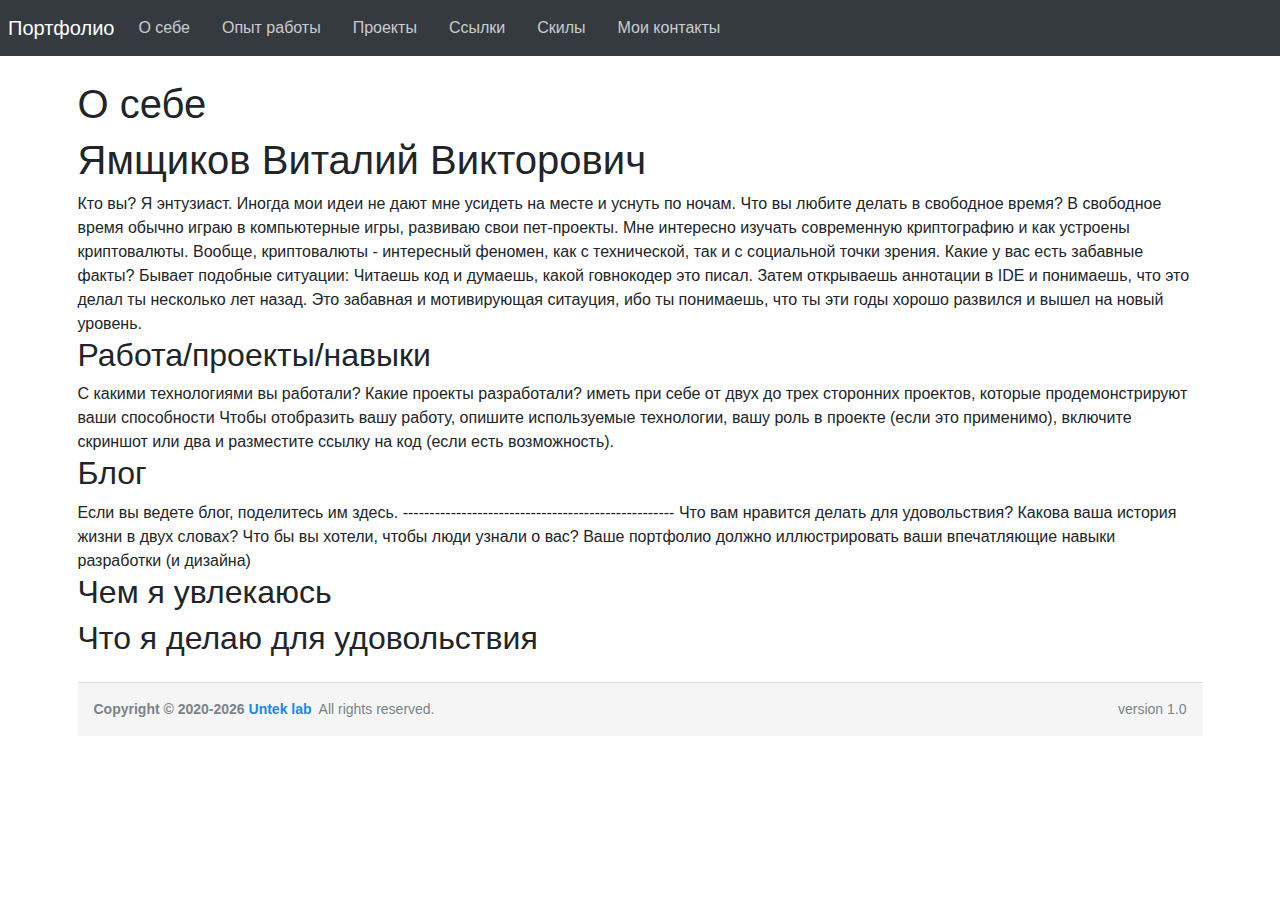
==== index.html @ 897ca547 "upd" ====
<!doctype html><html lang="en"><head><meta charset="utf-8"><meta name="viewport" content="width=device-width,initial-scale=1,shrink-to-fit=no"><meta name="theme-color" content="#000000"><meta name="description" content="The most popular HTML, CSS, and JS library in the world + A JavaScript library for building user interfaces"/><link rel="manifest" href="/manifest.json"><link rel="shortcut icon" href="/favicon.ico"><title>Incloud</title><meta property="og:url" content="http://bootstrap-4-react.com"><meta property="og:title" content="Bootstrap 4 React"><meta property="og:description" content="The most popular HTML, CSS, and JS library in the world + A JavaScript library for building user interfaces"><meta property="og:type" content="website"><link href="/static/css/2.1fabf8e3.chunk.css" rel="stylesheet"><link href="/static/css/main.ceb54ccd.chunk.css" rel="stylesheet"></head><body><noscript>You need to enable JavaScript to run this app.</noscript><div id="root"></div><script>!function(e){function r(r){for(var n,p,l=r[0],a=r[1],f=r[2],c=0,s=[];c<l.length;c++)p=l[c],Object.prototype.hasOwnProperty.call(o,p)&&o[p]&&s.push(o[p][0]),o[p]=0;for(n in a)Object.prototype.hasOwnProperty.call(a,n)&&(e[n]=a[n]);for(i&&i(r);s.length;)s.shift()();return u.push.apply(u,f||[]),t()}function t(){for(var e,r=0;r<u.length;r++){for(var t=u[r],n=!0,l=1;l<t.length;l++){var a=t[l];0!==o[a]&&(n=!1)}n&&(u.splice(r--,1),e=p(p.s=t[0]))}return e}var n={},o={1:0},u=[];function p(r){if(n[r])return n[r].exports;var t=n[r]={i:r,l:!1,exports:{}};return e[r].call(t.exports,t,t.exports,p),t.l=!0,t.exports}p.m=e,p.c=n,p.d=function(e,r,t){p.o(e,r)||Object.defineProperty(e,r,{enumerable:!0,get:t})},p.r=function(e){"undefined"!=typeof Symbol&&Symbol.toStringTag&&Object.defineProperty(e,Symbol.toStringTag,{value:"Module"}),Object.defineProperty(e,"__esModule",{value:!0})},p.t=function(e,r){if(1&r&&(e=p(e)),8&r)return e;if(4&r&&"object"==typeof e&&e&&e.__esModule)return e;var t=Object.create(null);if(p.r(t),Object.defineProperty(t,"default",{enumerable:!0,value:e}),2&r&&"string"!=typeof e)for(var n in e)p.d(t,n,function(r){return e[r]}.bind(null,n));return t},p.n=function(e){var r=e&&e.__esModule?function(){return e.default}:function(){return e};return p.d(r,"a",r),r},p.o=function(e,r){return Object.prototype.hasOwnProperty.call(e,r)},p.p="/";var l=this["webpackJsonpmy-app"]=this["webpackJsonpmy-app"]||[],a=l.push.bind(l);l.push=r,l=l.slice();for(var f=0;f<l.length;f++)r(l[f]);var i=a;t()}([])</script><script src="/static/js/2.d0db921b.chunk.js"></script><script src="/static/js/main.8dc8a6ba.chunk.js"></script></body></html>
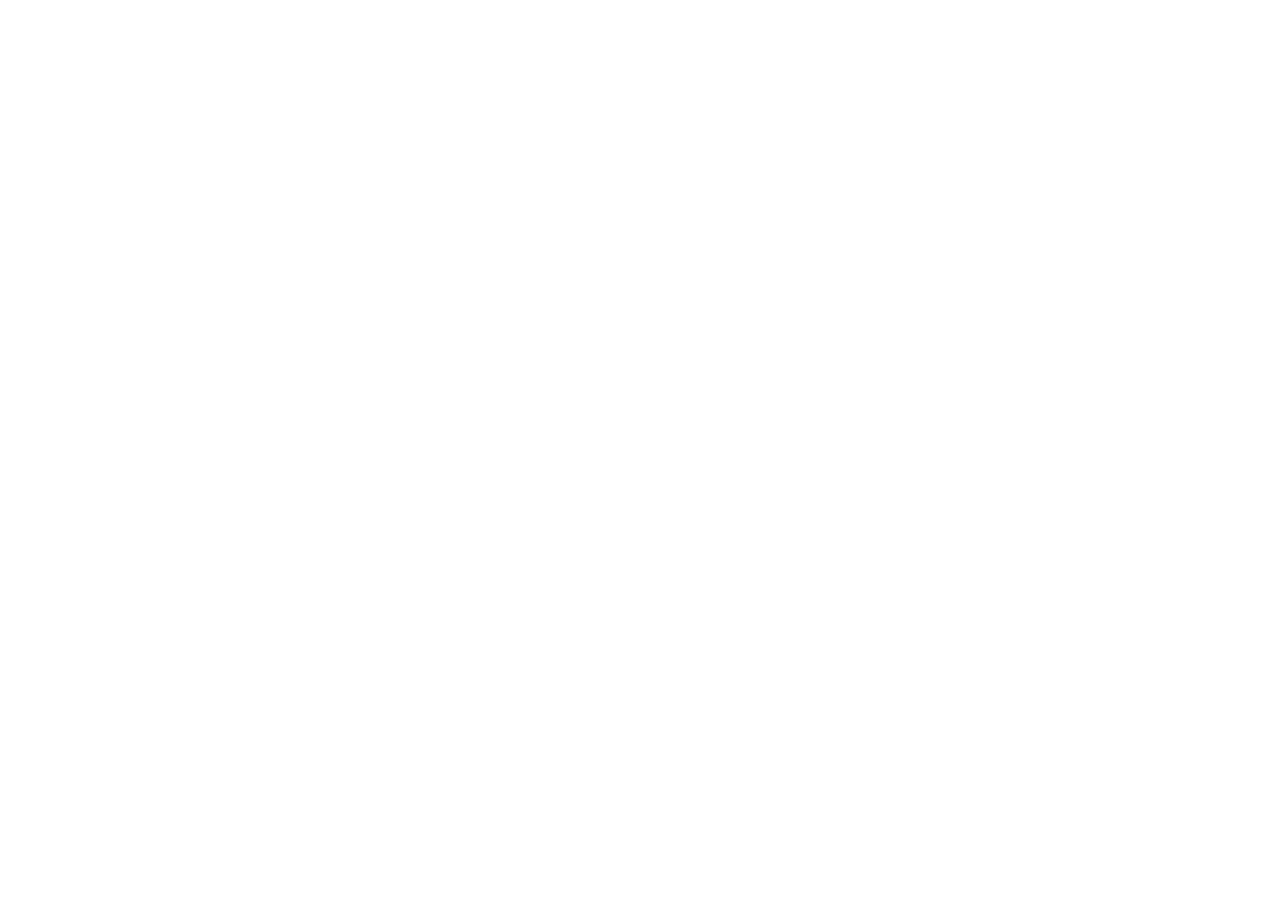
==== commit d61e52ca: "upd" ====
--- a/index.html
+++ b/index.html
@@ -1 +1 @@
-<!doctype html><html lang="en"><head><meta charset="utf-8"><meta name="viewport" content="width=device-width,initial-scale=1,shrink-to-fit=no"><meta name="theme-color" content="#000000"><meta name="description" content="The most popular HTML, CSS, and JS library in the world + A JavaScript library for building user interfaces"/><link rel="manifest" href="/manifest.json"><link rel="shortcut icon" href="/favicon.ico"><title>Incloud</title><meta property="og:url" content="http://bootstrap-4-react.com"><meta property="og:title" content="Bootstrap 4 React"><meta property="og:description" content="The most popular HTML, CSS, and JS library in the world + A JavaScript library for building user interfaces"><meta property="og:type" content="website"><link href="/static/css/2.1fabf8e3.chunk.css" rel="stylesheet"><link href="/static/css/main.ceb54ccd.chunk.css" rel="stylesheet"></head><body><noscript>You need to enable JavaScript to run this app.</noscript><div id="root"></div><script>!function(e){function r(r){for(var n,p,l=r[0],a=r[1],f=r[2],c=0,s=[];c<l.length;c++)p=l[c],Object.prototype.hasOwnProperty.call(o,p)&&o[p]&&s.push(o[p][0]),o[p]=0;for(n in a)Object.prototype.hasOwnProperty.call(a,n)&&(e[n]=a[n]);for(i&&i(r);s.length;)s.shift()();return u.push.apply(u,f||[]),t()}function t(){for(var e,r=0;r<u.length;r++){for(var t=u[r],n=!0,l=1;l<t.length;l++){var a=t[l];0!==o[a]&&(n=!1)}n&&(u.splice(r--,1),e=p(p.s=t[0]))}return e}var n={},o={1:0},u=[];function p(r){if(n[r])return n[r].exports;var t=n[r]={i:r,l:!1,exports:{}};return e[r].call(t.exports,t,t.exports,p),t.l=!0,t.exports}p.m=e,p.c=n,p.d=function(e,r,t){p.o(e,r)||Object.defineProperty(e,r,{enumerable:!0,get:t})},p.r=function(e){"undefined"!=typeof Symbol&&Symbol.toStringTag&&Object.defineProperty(e,Symbol.toStringTag,{value:"Module"}),Object.defineProperty(e,"__esModule",{value:!0})},p.t=function(e,r){if(1&r&&(e=p(e)),8&r)return e;if(4&r&&"object"==typeof e&&e&&e.__esModule)return e;var t=Object.create(null);if(p.r(t),Object.defineProperty(t,"default",{enumerable:!0,value:e}),2&r&&"string"!=typeof e)for(var n in e)p.d(t,n,function(r){return e[r]}.bind(null,n));return t},p.n=function(e){var r=e&&e.__esModule?function(){return e.default}:function(){return e};return p.d(r,"a",r),r},p.o=function(e,r){return Object.prototype.hasOwnProperty.call(e,r)},p.p="/";var l=this["webpackJsonpmy-app"]=this["webpackJsonpmy-app"]||[],a=l.push.bind(l);l.push=r,l=l.slice();for(var f=0;f<l.length;f++)r(l[f]);var i=a;t()}([])</script><script src="/static/js/2.d0db921b.chunk.js"></script><script src="/static/js/main.8dc8a6ba.chunk.js"></script></body></html>+<!doctype html><html lang="en"><head><meta charset="utf-8"><meta name="viewport" content="width=device-width,initial-scale=1,shrink-to-fit=no"><meta name="theme-color" content="#000000"><meta name="description" content="The most popular HTML, CSS, and JS library in the world + A JavaScript library for building user interfaces"/><link rel="manifest" href="/manifest.json"><link rel="shortcut icon" href="/favicon.ico"><title></title><link href="/static/css/2.ded1056d.chunk.css" rel="stylesheet"><link href="/static/css/main.d73cb3be.chunk.css" rel="stylesheet"></head><body><noscript>You need to enable JavaScript to run this app.</noscript><div id="root"></div><script>!function(e){function r(r){for(var n,p,l=r[0],a=r[1],f=r[2],c=0,s=[];c<l.length;c++)p=l[c],Object.prototype.hasOwnProperty.call(o,p)&&o[p]&&s.push(o[p][0]),o[p]=0;for(n in a)Object.prototype.hasOwnProperty.call(a,n)&&(e[n]=a[n]);for(i&&i(r);s.length;)s.shift()();return u.push.apply(u,f||[]),t()}function t(){for(var e,r=0;r<u.length;r++){for(var t=u[r],n=!0,l=1;l<t.length;l++){var a=t[l];0!==o[a]&&(n=!1)}n&&(u.splice(r--,1),e=p(p.s=t[0]))}return e}var n={},o={1:0},u=[];function p(r){if(n[r])return n[r].exports;var t=n[r]={i:r,l:!1,exports:{}};return e[r].call(t.exports,t,t.exports,p),t.l=!0,t.exports}p.m=e,p.c=n,p.d=function(e,r,t){p.o(e,r)||Object.defineProperty(e,r,{enumerable:!0,get:t})},p.r=function(e){"undefined"!=typeof Symbol&&Symbol.toStringTag&&Object.defineProperty(e,Symbol.toStringTag,{value:"Module"}),Object.defineProperty(e,"__esModule",{value:!0})},p.t=function(e,r){if(1&r&&(e=p(e)),8&r)return e;if(4&r&&"object"==typeof e&&e&&e.__esModule)return e;var t=Object.create(null);if(p.r(t),Object.defineProperty(t,"default",{enumerable:!0,value:e}),2&r&&"string"!=typeof e)for(var n in e)p.d(t,n,function(r){return e[r]}.bind(null,n));return t},p.n=function(e){var r=e&&e.__esModule?function(){return e.default}:function(){return e};return p.d(r,"a",r),r},p.o=function(e,r){return Object.prototype.hasOwnProperty.call(e,r)},p.p="/";var l=this["webpackJsonpmy-app"]=this["webpackJsonpmy-app"]||[],a=l.push.bind(l);l.push=r,l=l.slice();for(var f=0;f<l.length;f++)r(l[f]);var i=a;t()}([])</script><script src="/static/js/2.59d40ce2.chunk.js"></script><script src="/static/js/main.5b4304ba.chunk.js"></script></body></html>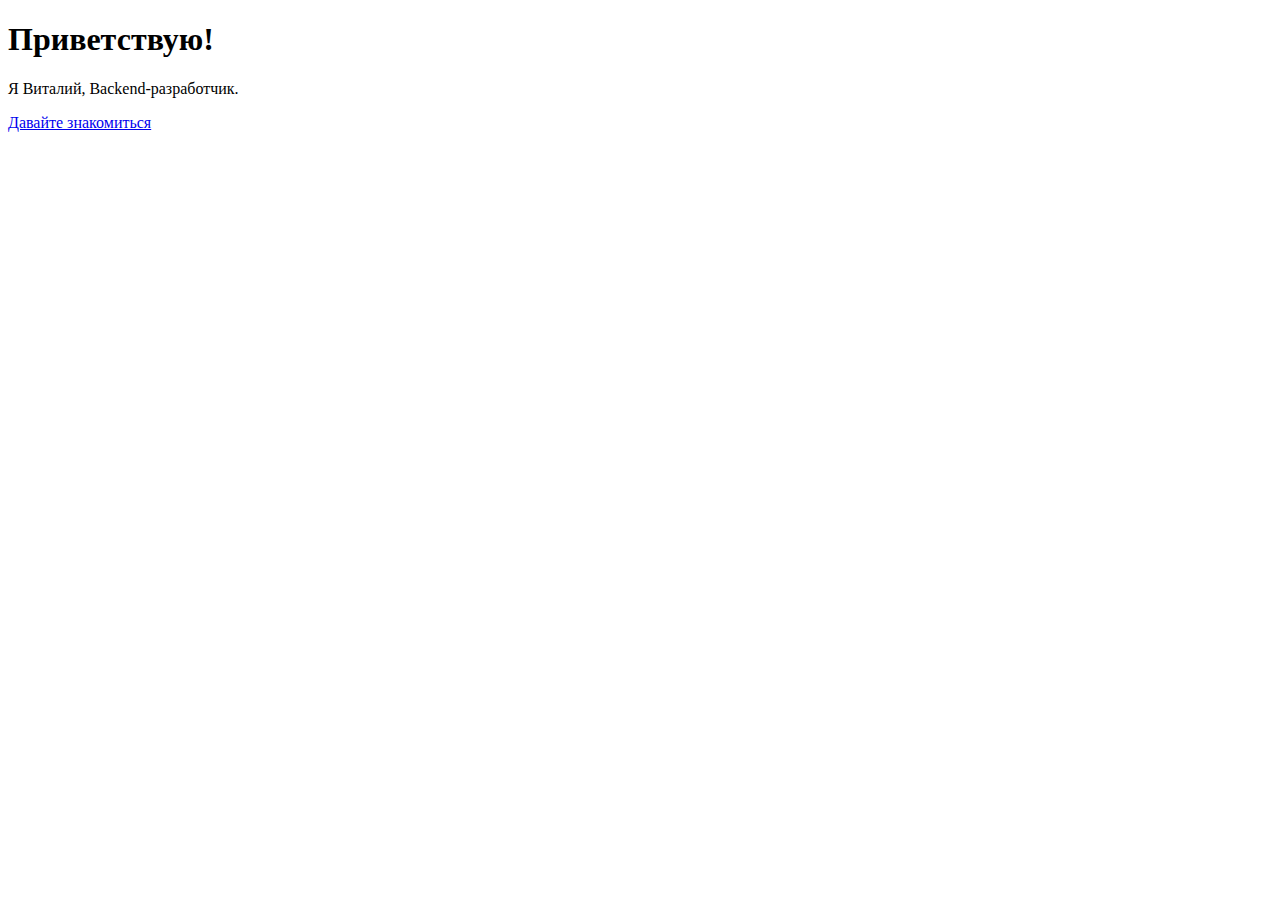
==== commit 0a0874a4: "upd" ====
--- a/index.html
+++ b/index.html
@@ -1 +1 @@
-<!doctype html><html lang="en"><head><meta charset="utf-8"><meta name="viewport" content="width=device-width,initial-scale=1,shrink-to-fit=no"><meta name="theme-color" content="#000000"><meta name="description" content="The most popular HTML, CSS, and JS library in the world + A JavaScript library for building user interfaces"/><link rel="manifest" href="/manifest.json"><link rel="shortcut icon" href="/favicon.ico"><title></title><link href="/static/css/2.ded1056d.chunk.css" rel="stylesheet"><link href="/static/css/main.d73cb3be.chunk.css" rel="stylesheet"></head><body><noscript>You need to enable JavaScript to run this app.</noscript><div id="root"></div><script>!function(e){function r(r){for(var n,p,l=r[0],a=r[1],f=r[2],c=0,s=[];c<l.length;c++)p=l[c],Object.prototype.hasOwnProperty.call(o,p)&&o[p]&&s.push(o[p][0]),o[p]=0;for(n in a)Object.prototype.hasOwnProperty.call(a,n)&&(e[n]=a[n]);for(i&&i(r);s.length;)s.shift()();return u.push.apply(u,f||[]),t()}function t(){for(var e,r=0;r<u.length;r++){for(var t=u[r],n=!0,l=1;l<t.length;l++){var a=t[l];0!==o[a]&&(n=!1)}n&&(u.splice(r--,1),e=p(p.s=t[0]))}return e}var n={},o={1:0},u=[];function p(r){if(n[r])return n[r].exports;var t=n[r]={i:r,l:!1,exports:{}};return e[r].call(t.exports,t,t.exports,p),t.l=!0,t.exports}p.m=e,p.c=n,p.d=function(e,r,t){p.o(e,r)||Object.defineProperty(e,r,{enumerable:!0,get:t})},p.r=function(e){"undefined"!=typeof Symbol&&Symbol.toStringTag&&Object.defineProperty(e,Symbol.toStringTag,{value:"Module"}),Object.defineProperty(e,"__esModule",{value:!0})},p.t=function(e,r){if(1&r&&(e=p(e)),8&r)return e;if(4&r&&"object"==typeof e&&e&&e.__esModule)return e;var t=Object.create(null);if(p.r(t),Object.defineProperty(t,"default",{enumerable:!0,value:e}),2&r&&"string"!=typeof e)for(var n in e)p.d(t,n,function(r){return e[r]}.bind(null,n));return t},p.n=function(e){var r=e&&e.__esModule?function(){return e.default}:function(){return e};return p.d(r,"a",r),r},p.o=function(e,r){return Object.prototype.hasOwnProperty.call(e,r)},p.p="/";var l=this["webpackJsonpmy-app"]=this["webpackJsonpmy-app"]||[],a=l.push.bind(l);l.push=r,l=l.slice();for(var f=0;f<l.length;f++)r(l[f]);var i=a;t()}([])</script><script src="/static/js/2.59d40ce2.chunk.js"></script><script src="/static/js/main.5b4304ba.chunk.js"></script></body></html>+<!doctype html><html lang="en"><head><meta charset="utf-8"><meta name="viewport" content="width=device-width,initial-scale=1,shrink-to-fit=no"><meta name="theme-color" content="#000000"><meta name="description" content="The most popular HTML, CSS, and JS library in the world + A JavaScript library for building user interfaces"/><link rel="manifest" href="/manifest.json"><link rel="shortcut icon" href="/favicon.ico"><title></title><link href="/static/css/2.ded1056d.chunk.css" rel="stylesheet"><link href="/static/css/main.d73cb3be.chunk.css" rel="stylesheet"></head><body><noscript>You need to enable JavaScript to run this app.</noscript><div id="root"></div><script>!function(e){function r(r){for(var n,p,l=r[0],a=r[1],f=r[2],c=0,s=[];c<l.length;c++)p=l[c],Object.prototype.hasOwnProperty.call(o,p)&&o[p]&&s.push(o[p][0]),o[p]=0;for(n in a)Object.prototype.hasOwnProperty.call(a,n)&&(e[n]=a[n]);for(i&&i(r);s.length;)s.shift()();return u.push.apply(u,f||[]),t()}function t(){for(var e,r=0;r<u.length;r++){for(var t=u[r],n=!0,l=1;l<t.length;l++){var a=t[l];0!==o[a]&&(n=!1)}n&&(u.splice(r--,1),e=p(p.s=t[0]))}return e}var n={},o={1:0},u=[];function p(r){if(n[r])return n[r].exports;var t=n[r]={i:r,l:!1,exports:{}};return e[r].call(t.exports,t,t.exports,p),t.l=!0,t.exports}p.m=e,p.c=n,p.d=function(e,r,t){p.o(e,r)||Object.defineProperty(e,r,{enumerable:!0,get:t})},p.r=function(e){"undefined"!=typeof Symbol&&Symbol.toStringTag&&Object.defineProperty(e,Symbol.toStringTag,{value:"Module"}),Object.defineProperty(e,"__esModule",{value:!0})},p.t=function(e,r){if(1&r&&(e=p(e)),8&r)return e;if(4&r&&"object"==typeof e&&e&&e.__esModule)return e;var t=Object.create(null);if(p.r(t),Object.defineProperty(t,"default",{enumerable:!0,value:e}),2&r&&"string"!=typeof e)for(var n in e)p.d(t,n,function(r){return e[r]}.bind(null,n));return t},p.n=function(e){var r=e&&e.__esModule?function(){return e.default}:function(){return e};return p.d(r,"a",r),r},p.o=function(e,r){return Object.prototype.hasOwnProperty.call(e,r)},p.p="/";var l=this["webpackJsonpmy-app"]=this["webpackJsonpmy-app"]||[],a=l.push.bind(l);l.push=r,l=l.slice();for(var f=0;f<l.length;f++)r(l[f]);var i=a;t()}([])</script><script src="/static/js/2.03e21b9e.chunk.js"></script><script src="/static/js/main.d2a19b26.chunk.js"></script></body></html>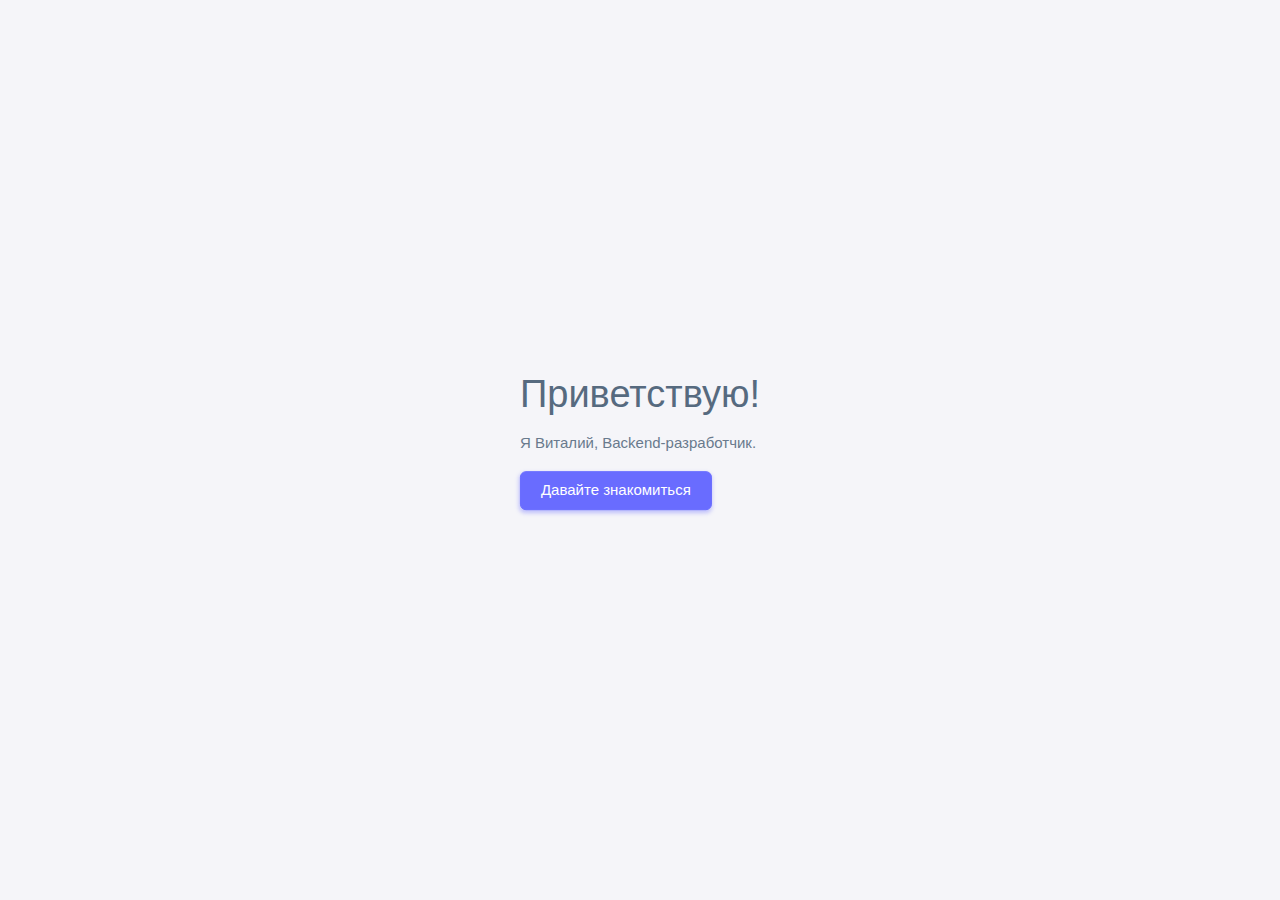
==== commit 68b42dbf: "upd" ====
--- a/index.html
+++ b/index.html
@@ -1 +1 @@
-<!doctype html><html lang="en"><head><meta charset="utf-8"><meta name="viewport" content="width=device-width,initial-scale=1,shrink-to-fit=no"><meta name="theme-color" content="#000000"><meta name="description" content="The most popular HTML, CSS, and JS library in the world + A JavaScript library for building user interfaces"/><link rel="manifest" href="/manifest.json"><link rel="shortcut icon" href="/favicon.ico"><title></title><link href="/static/css/2.ded1056d.chunk.css" rel="stylesheet"><link href="/static/css/main.d73cb3be.chunk.css" rel="stylesheet"></head><body><noscript>You need to enable JavaScript to run this app.</noscript><div id="root"></div><script>!function(e){function r(r){for(var n,p,l=r[0],a=r[1],f=r[2],c=0,s=[];c<l.length;c++)p=l[c],Object.prototype.hasOwnProperty.call(o,p)&&o[p]&&s.push(o[p][0]),o[p]=0;for(n in a)Object.prototype.hasOwnProperty.call(a,n)&&(e[n]=a[n]);for(i&&i(r);s.length;)s.shift()();return u.push.apply(u,f||[]),t()}function t(){for(var e,r=0;r<u.length;r++){for(var t=u[r],n=!0,l=1;l<t.length;l++){var a=t[l];0!==o[a]&&(n=!1)}n&&(u.splice(r--,1),e=p(p.s=t[0]))}return e}var n={},o={1:0},u=[];function p(r){if(n[r])return n[r].exports;var t=n[r]={i:r,l:!1,exports:{}};return e[r].call(t.exports,t,t.exports,p),t.l=!0,t.exports}p.m=e,p.c=n,p.d=function(e,r,t){p.o(e,r)||Object.defineProperty(e,r,{enumerable:!0,get:t})},p.r=function(e){"undefined"!=typeof Symbol&&Symbol.toStringTag&&Object.defineProperty(e,Symbol.toStringTag,{value:"Module"}),Object.defineProperty(e,"__esModule",{value:!0})},p.t=function(e,r){if(1&r&&(e=p(e)),8&r)return e;if(4&r&&"object"==typeof e&&e&&e.__esModule)return e;var t=Object.create(null);if(p.r(t),Object.defineProperty(t,"default",{enumerable:!0,value:e}),2&r&&"string"!=typeof e)for(var n in e)p.d(t,n,function(r){return e[r]}.bind(null,n));return t},p.n=function(e){var r=e&&e.__esModule?function(){return e.default}:function(){return e};return p.d(r,"a",r),r},p.o=function(e,r){return Object.prototype.hasOwnProperty.call(e,r)},p.p="/";var l=this["webpackJsonpmy-app"]=this["webpackJsonpmy-app"]||[],a=l.push.bind(l);l.push=r,l=l.slice();for(var f=0;f<l.length;f++)r(l[f]);var i=a;t()}([])</script><script src="/static/js/2.03e21b9e.chunk.js"></script><script src="/static/js/main.d2a19b26.chunk.js"></script></body></html>+<!doctype html><html lang="en"><head><meta charset="utf-8"><meta name="viewport" content="width=device-width,initial-scale=1,shrink-to-fit=no"><meta name="theme-color" content="#000000"><meta name="description" content="The most popular HTML, CSS, and JS library in the world + A JavaScript library for building user interfaces"/><link rel="manifest" href="/manifest.json"><link rel="shortcut icon" href="/favicon.ico"><title></title><link href="/static/css/2.d88a96d4.chunk.css" rel="stylesheet"><link href="/static/css/main.39685077.chunk.css" rel="stylesheet"></head><body><noscript>You need to enable JavaScript to run this app.</noscript><div id="root"></div><script>!function(e){function r(r){for(var n,p,l=r[0],a=r[1],f=r[2],c=0,s=[];c<l.length;c++)p=l[c],Object.prototype.hasOwnProperty.call(o,p)&&o[p]&&s.push(o[p][0]),o[p]=0;for(n in a)Object.prototype.hasOwnProperty.call(a,n)&&(e[n]=a[n]);for(i&&i(r);s.length;)s.shift()();return u.push.apply(u,f||[]),t()}function t(){for(var e,r=0;r<u.length;r++){for(var t=u[r],n=!0,l=1;l<t.length;l++){var a=t[l];0!==o[a]&&(n=!1)}n&&(u.splice(r--,1),e=p(p.s=t[0]))}return e}var n={},o={1:0},u=[];function p(r){if(n[r])return n[r].exports;var t=n[r]={i:r,l:!1,exports:{}};return e[r].call(t.exports,t,t.exports,p),t.l=!0,t.exports}p.m=e,p.c=n,p.d=function(e,r,t){p.o(e,r)||Object.defineProperty(e,r,{enumerable:!0,get:t})},p.r=function(e){"undefined"!=typeof Symbol&&Symbol.toStringTag&&Object.defineProperty(e,Symbol.toStringTag,{value:"Module"}),Object.defineProperty(e,"__esModule",{value:!0})},p.t=function(e,r){if(1&r&&(e=p(e)),8&r)return e;if(4&r&&"object"==typeof e&&e&&e.__esModule)return e;var t=Object.create(null);if(p.r(t),Object.defineProperty(t,"default",{enumerable:!0,value:e}),2&r&&"string"!=typeof e)for(var n in e)p.d(t,n,function(r){return e[r]}.bind(null,n));return t},p.n=function(e){var r=e&&e.__esModule?function(){return e.default}:function(){return e};return p.d(r,"a",r),r},p.o=function(e,r){return Object.prototype.hasOwnProperty.call(e,r)},p.p="/";var l=this["webpackJsonpmy-app"]=this["webpackJsonpmy-app"]||[],a=l.push.bind(l);l.push=r,l=l.slice();for(var f=0;f<l.length;f++)r(l[f]);var i=a;t()}([])</script><script src="/static/js/2.1fefd066.chunk.js"></script><script src="/static/js/main.f69a1597.chunk.js"></script></body></html>--- a/static/css/2.d88a96d4.chunk.css
+++ b/static/css/2.d88a96d4.chunk.css
@@ -0,0 +1,7 @@
+.image-gallery-icon{color:#fff;transition:all .3s ease-out;-webkit-appearance:none;appearance:none;background-color:initial;border:0;cursor:pointer;outline:none;position:absolute;z-index:4;-webkit-filter:drop-shadow(0 2px 2px #1a1a1a);filter:drop-shadow(0 2px 2px #1a1a1a)}@media(hover:hover)and (pointer:fine){.image-gallery-icon:hover{color:#337ab7}.image-gallery-icon:hover .image-gallery-svg{-webkit-transform:scale(1.1);transform:scale(1.1)}}.image-gallery-icon:focus{outline:2px solid #337ab7}.image-gallery-using-mouse .image-gallery-icon:focus{outline:none}.image-gallery-fullscreen-button,.image-gallery-play-button{bottom:0;padding:20px}.image-gallery-fullscreen-button .image-gallery-svg,.image-gallery-play-button .image-gallery-svg{height:28px;width:28px}@media(max-width:768px){.image-gallery-fullscreen-button,.image-gallery-play-button{padding:15px}.image-gallery-fullscreen-button .image-gallery-svg,.image-gallery-play-button .image-gallery-svg{height:24px;width:24px}}@media(max-width:480px){.image-gallery-fullscreen-button,.image-gallery-play-button{padding:10px}.image-gallery-fullscreen-button .image-gallery-svg,.image-gallery-play-button .image-gallery-svg{height:16px;width:16px}}.image-gallery-fullscreen-button{right:0}.image-gallery-play-button{left:0}.image-gallery-left-nav,.image-gallery-right-nav{padding:50px 10px;top:50%;-webkit-transform:translateY(-50%);transform:translateY(-50%)}.image-gallery-left-nav .image-gallery-svg,.image-gallery-right-nav .image-gallery-svg{height:120px;width:60px}@media(max-width:768px){.image-gallery-left-nav .image-gallery-svg,.image-gallery-right-nav .image-gallery-svg{height:72px;width:36px}}@media(max-width:480px){.image-gallery-left-nav .image-gallery-svg,.image-gallery-right-nav .image-gallery-svg{height:48px;width:24px}}.image-gallery-left-nav[disabled],.image-gallery-right-nav[disabled]{cursor:disabled;opacity:.6;pointer-events:none}.image-gallery-left-nav{left:0}.image-gallery-right-nav{right:0}.image-gallery{-webkit-user-select:none;-o-user-select:none;user-select:none;-webkit-tap-highlight-color:rgba(0,0,0,0);position:relative}.image-gallery.fullscreen-modal{background:#000;bottom:0;height:100%;left:0;position:fixed;right:0;top:0;width:100%;z-index:5}.image-gallery.fullscreen-modal .image-gallery-content{top:50%;-webkit-transform:translateY(-50%);transform:translateY(-50%)}.image-gallery-content{position:relative;line-height:0;top:0}.image-gallery-content.fullscreen{background:#000}.image-gallery-content .image-gallery-slide .image-gallery-image{max-height:calc(100vh - 80px)}.image-gallery-content.left .image-gallery-slide .image-gallery-image,.image-gallery-content.right .image-gallery-slide .image-gallery-image{max-height:100vh}.image-gallery-slide-wrapper{position:relative}.image-gallery-slide-wrapper.left,.image-gallery-slide-wrapper.right{display:inline-block;width:calc(100% - 110px)}@media(max-width:768px){.image-gallery-slide-wrapper.left,.image-gallery-slide-wrapper.right{width:calc(100% - 87px)}}.image-gallery-slide-wrapper.image-gallery-rtl{direction:rtl}.image-gallery-slides{line-height:0;overflow:hidden;position:relative;white-space:nowrap;text-align:center}.image-gallery-slide{left:0;position:absolute;top:0;width:100%}.image-gallery-slide.center{position:relative}.image-gallery-slide .image-gallery-image{width:100%;object-fit:contain}.image-gallery-slide .image-gallery-description{background:rgba(0,0,0,.4);bottom:70px;color:#fff;left:0;line-height:1;padding:10px 20px;position:absolute;white-space:normal}@media(max-width:768px){.image-gallery-slide .image-gallery-description{bottom:45px;font-size:.8em;padding:8px 15px}}.image-gallery-bullets{bottom:20px;left:0;margin:0 auto;position:absolute;right:0;width:80%;z-index:4}.image-gallery-bullets .image-gallery-bullets-container{margin:0;padding:0;text-align:center}.image-gallery-bullets .image-gallery-bullet{-webkit-appearance:none;appearance:none;background-color:initial;border:1px solid #fff;border-radius:50%;box-shadow:0 2px 2px #1a1a1a;cursor:pointer;display:inline-block;margin:0 5px;outline:none;padding:5px;transition:all .2s ease-out}@media(max-width:768px){.image-gallery-bullets .image-gallery-bullet{margin:0 3px;padding:3px}}@media(max-width:480px){.image-gallery-bullets .image-gallery-bullet{padding:2.7px}}.image-gallery-bullets .image-gallery-bullet:focus{-webkit-transform:scale(1.2);transform:scale(1.2);background:#337ab7;border:1px solid #337ab7}.image-gallery-bullets .image-gallery-bullet.active{-webkit-transform:scale(1.2);transform:scale(1.2);border:1px solid #fff;background:#fff}@media(hover:hover)and (pointer:fine){.image-gallery-bullets .image-gallery-bullet:hover{background:#337ab7;border:1px solid #337ab7}.image-gallery-bullets .image-gallery-bullet.active:hover{background:#337ab7}}.image-gallery-thumbnails-wrapper{position:relative}.image-gallery-thumbnails-wrapper.thumbnails-swipe-horizontal{touch-action:pan-y}.image-gallery-thumbnails-wrapper.thumbnails-swipe-vertical{touch-action:pan-x}.image-gallery-thumbnails-wrapper.thumbnails-wrapper-rtl{direction:rtl}.image-gallery-thumbnails-wrapper.left,.image-gallery-thumbnails-wrapper.right{display:inline-block;vertical-align:top;width:100px}@media(max-width:768px){.image-gallery-thumbnails-wrapper.left,.image-gallery-thumbnails-wrapper.right{width:81px}}.image-gallery-thumbnails-wrapper.left .image-gallery-thumbnails,.image-gallery-thumbnails-wrapper.right .image-gallery-thumbnails{height:100%;width:100%;left:0;padding:0;position:absolute;top:0}.image-gallery-thumbnails-wrapper.left .image-gallery-thumbnails .image-gallery-thumbnail,.image-gallery-thumbnails-wrapper.right .image-gallery-thumbnails .image-gallery-thumbnail{display:block;margin-right:0;padding:0}.image-gallery-thumbnails-wrapper.left .image-gallery-thumbnails .image-gallery-thumbnail+.image-gallery-thumbnail,.image-gallery-thumbnails-wrapper.right .image-gallery-thumbnails .image-gallery-thumbnail+.image-gallery-thumbnail{margin-left:0;margin-top:2px}.image-gallery-thumbnails-wrapper.left,.image-gallery-thumbnails-wrapper.right{margin:0 5px}@media(max-width:768px){.image-gallery-thumbnails-wrapper.left,.image-gallery-thumbnails-wrapper.right{margin:0 3px}}.image-gallery-thumbnails{overflow:hidden;padding:5px 0}@media(max-width:768px){.image-gallery-thumbnails{padding:3px 0}}.image-gallery-thumbnails .image-gallery-thumbnails-container{cursor:pointer;text-align:center;white-space:nowrap}.image-gallery-thumbnail{display:inline-block;border:4px solid transparent;transition:border .3s ease-out;width:100px;background:transparent;padding:0}@media(max-width:768px){.image-gallery-thumbnail{border:3px solid transparent;width:81px}}.image-gallery-thumbnail+.image-gallery-thumbnail{margin-left:2px}.image-gallery-thumbnail .image-gallery-thumbnail-inner{display:block;position:relative}.image-gallery-thumbnail .image-gallery-thumbnail-image{vertical-align:middle;width:100%;line-height:0}.image-gallery-thumbnail.active,.image-gallery-thumbnail:focus{outline:none;border:4px solid #337ab7}@media(max-width:768px){.image-gallery-thumbnail.active,.image-gallery-thumbnail:focus{border:3px solid #337ab7}}@media(hover:hover)and (pointer:fine){.image-gallery-thumbnail:hover{outline:none;border:4px solid #337ab7}}@media(hover:hover)and (pointer:fine)and (max-width:768px){.image-gallery-thumbnail:hover{border:3px solid #337ab7}}.image-gallery-thumbnail-label{box-sizing:border-box;color:#fff;font-size:1em;left:0;line-height:1em;padding:5%;position:absolute;top:50%;text-shadow:0 2px 2px #1a1a1a;-webkit-transform:translateY(-50%);transform:translateY(-50%);white-space:normal;width:100%}@media(max-width:768px){.image-gallery-thumbnail-label{font-size:.8em;line-height:.8em}}.image-gallery-index{background:rgba(0,0,0,.4);color:#fff;line-height:1;padding:10px 20px;position:absolute;right:0;top:0;z-index:4}@media(max-width:768px){.image-gallery-index{font-size:.8em;padding:5px 10px}}
+
+/*!
+ * Font Awesome Free 5.15.4 by @fontawesome - https://fontawesome.com
+ * License - https://fontawesome.com/license/free (Icons: CC BY 4.0, Fonts: SIL OFL 1.1, Code: MIT License)
+ */.fa,.fab,.fad,.fal,.far,.fas{-moz-osx-font-smoothing:grayscale;-webkit-font-smoothing:antialiased;display:inline-block;font-style:normal;-webkit-font-feature-settings:normal;font-feature-settings:normal;font-variant:normal;text-rendering:auto;line-height:1}.fa-lg{font-size:1.33333em;line-height:.75em;vertical-align:-.0667em}.fa-xs{font-size:.75em}.fa-sm{font-size:.875em}.fa-1x{font-size:1em}.fa-2x{font-size:2em}.fa-3x{font-size:3em}.fa-4x{font-size:4em}.fa-5x{font-size:5em}.fa-6x{font-size:6em}.fa-7x{font-size:7em}.fa-8x{font-size:8em}.fa-9x{font-size:9em}.fa-10x{font-size:10em}.fa-fw{text-align:center;width:1.25em}.fa-ul{list-style-type:none;margin-left:2.5em;padding-left:0}.fa-ul>li{position:relative}.fa-li{left:-2em;position:absolute;text-align:center;width:2em;line-height:inherit}.fa-border{border:.08em solid #eee;border-radius:.1em;padding:.2em .25em .15em}.fa-pull-left{float:left}.fa-pull-right{float:right}.fa.fa-pull-left,.fab.fa-pull-left,.fal.fa-pull-left,.far.fa-pull-left,.fas.fa-pull-left{margin-right:.3em}.fa.fa-pull-right,.fab.fa-pull-right,.fal.fa-pull-right,.far.fa-pull-right,.fas.fa-pull-right{margin-left:.3em}.fa-spin{-webkit-animation:fa-spin 2s linear infinite;animation:fa-spin 2s linear infinite}.fa-pulse{-webkit-animation:fa-spin 1s steps(8) infinite;animation:fa-spin 1s steps(8) infinite}@-webkit-keyframes fa-spin{0%{-webkit-transform:rotate(0deg);transform:rotate(0deg)}to{-webkit-transform:rotate(1turn);transform:rotate(1turn)}}@keyframes fa-spin{0%{-webkit-transform:rotate(0deg);transform:rotate(0deg)}to{-webkit-transform:rotate(1turn);transform:rotate(1turn)}}.fa-rotate-90{-ms-filter:"progid:DXImageTransform.Microsoft.BasicImage(rotation=1)";-webkit-transform:rotate(90deg);transform:rotate(90deg)}.fa-rotate-180{-ms-filter:"progid:DXImageTransform.Microsoft.BasicImage(rotation=2)";-webkit-transform:rotate(180deg);transform:rotate(180deg)}.fa-rotate-270{-ms-filter:"progid:DXImageTransform.Microsoft.BasicImage(rotation=3)";-webkit-transform:rotate(270deg);transform:rotate(270deg)}.fa-flip-horizontal{-ms-filter:"progid:DXImageTransform.Microsoft.BasicImage(rotation=0, mirror=1)";-webkit-transform:scaleX(-1);transform:scaleX(-1)}.fa-flip-vertical{-webkit-transform:scaleY(-1);transform:scaleY(-1)}.fa-flip-both,.fa-flip-horizontal.fa-flip-vertical,.fa-flip-vertical{-ms-filter:"progid:DXImageTransform.Microsoft.BasicImage(rotation=2, mirror=1)"}.fa-flip-both,.fa-flip-horizontal.fa-flip-vertical{-webkit-transform:scale(-1);transform:scale(-1)}:root .fa-flip-both,:root .fa-flip-horizontal,:root .fa-flip-vertical,:root .fa-rotate-90,:root .fa-rotate-180,:root .fa-rotate-270{-webkit-filter:none;filter:none}.fa-stack{display:inline-block;height:2em;line-height:2em;position:relative;vertical-align:middle;width:2.5em}.fa-stack-1x,.fa-stack-2x{left:0;position:absolute;text-align:center;width:100%}.fa-stack-1x{line-height:inherit}.fa-stack-2x{font-size:2em}.fa-inverse{color:#fff}.fa-500px:before{content:"\f26e"}.fa-accessible-icon:before{content:"\f368"}.fa-accusoft:before{content:"\f369"}.fa-acquisitions-incorporated:before{content:"\f6af"}.fa-ad:before{content:"\f641"}.fa-address-book:before{content:"\f2b9"}.fa-address-card:before{content:"\f2bb"}.fa-adjust:before{content:"\f042"}.fa-adn:before{content:"\f170"}.fa-adversal:before{content:"\f36a"}.fa-affiliatetheme:before{content:"\f36b"}.fa-air-freshener:before{content:"\f5d0"}.fa-airbnb:before{content:"\f834"}.fa-algolia:before{content:"\f36c"}.fa-align-center:before{content:"\f037"}.fa-align-justify:before{content:"\f039"}.fa-align-left:before{content:"\f036"}.fa-align-right:before{content:"\f038"}.fa-alipay:before{content:"\f642"}.fa-allergies:before{content:"\f461"}.fa-amazon:before{content:"\f270"}.fa-amazon-pay:before{content:"\f42c"}.fa-ambulance:before{content:"\f0f9"}.fa-american-sign-language-interpreting:before{content:"\f2a3"}.fa-amilia:before{content:"\f36d"}.fa-anchor:before{content:"\f13d"}.fa-android:before{content:"\f17b"}.fa-angellist:before{content:"\f209"}.fa-angle-double-down:before{content:"\f103"}.fa-angle-double-left:before{content:"\f100"}.fa-angle-double-right:before{content:"\f101"}.fa-angle-double-up:before{content:"\f102"}.fa-angle-down:before{content:"\f107"}.fa-angle-left:before{content:"\f104"}.fa-angle-right:before{content:"\f105"}.fa-angle-up:before{content:"\f106"}.fa-angry:before{content:"\f556"}.fa-angrycreative:before{content:"\f36e"}.fa-angular:before{content:"\f420"}.fa-ankh:before{content:"\f644"}.fa-app-store:before{content:"\f36f"}.fa-app-store-ios:before{content:"\f370"}.fa-apper:before{content:"\f371"}.fa-apple:before{content:"\f179"}.fa-apple-alt:before{content:"\f5d1"}.fa-apple-pay:before{content:"\f415"}.fa-archive:before{content:"\f187"}.fa-archway:before{content:"\f557"}.fa-arrow-alt-circle-down:before{content:"\f358"}.fa-arrow-alt-circle-left:before{content:"\f359"}.fa-arrow-alt-circle-right:before{content:"\f35a"}.fa-arrow-alt-circle-up:before{content:"\f35b"}.fa-arrow-circle-down:before{content:"\f0ab"}.fa-arrow-circle-left:before{content:"\f0a8"}.fa-arrow-circle-right:before{content:"\f0a9"}.fa-arrow-circle-up:before{content:"\f0aa"}.fa-arrow-down:before{content:"\f063"}.fa-arrow-left:before{content:"\f060"}.fa-arrow-right:before{content:"\f061"}.fa-arrow-up:before{content:"\f062"}.fa-arrows-alt:before{content:"\f0b2"}.fa-arrows-alt-h:before{content:"\f337"}.fa-arrows-alt-v:before{content:"\f338"}.fa-artstation:before{content:"\f77a"}.fa-assistive-listening-systems:before{content:"\f2a2"}.fa-asterisk:before{content:"\f069"}.fa-asymmetrik:before{content:"\f372"}.fa-at:before{content:"\f1fa"}.fa-atlas:before{content:"\f558"}.fa-atlassian:before{content:"\f77b"}.fa-atom:before{content:"\f5d2"}.fa-audible:before{content:"\f373"}.fa-audio-description:before{content:"\f29e"}.fa-autoprefixer:before{content:"\f41c"}.fa-avianex:before{content:"\f374"}.fa-aviato:before{content:"\f421"}.fa-award:before{content:"\f559"}.fa-aws:before{content:"\f375"}.fa-baby:before{content:"\f77c"}.fa-baby-carriage:before{content:"\f77d"}.fa-backspace:before{content:"\f55a"}.fa-backward:before{content:"\f04a"}.fa-bacon:before{content:"\f7e5"}.fa-bacteria:before{content:"\e059"}.fa-bacterium:before{content:"\e05a"}.fa-bahai:before{content:"\f666"}.fa-balance-scale:before{content:"\f24e"}.fa-balance-scale-left:before{content:"\f515"}.fa-balance-scale-right:before{content:"\f516"}.fa-ban:before{content:"\f05e"}.fa-band-aid:before{content:"\f462"}.fa-bandcamp:before{content:"\f2d5"}.fa-barcode:before{content:"\f02a"}.fa-bars:before{content:"\f0c9"}.fa-baseball-ball:before{content:"\f433"}.fa-basketball-ball:before{content:"\f434"}.fa-bath:before{content:"\f2cd"}.fa-battery-empty:before{content:"\f244"}.fa-battery-full:before{content:"\f240"}.fa-battery-half:before{content:"\f242"}.fa-battery-quarter:before{content:"\f243"}.fa-battery-three-quarters:before{content:"\f241"}.fa-battle-net:before{content:"\f835"}.fa-bed:before{content:"\f236"}.fa-beer:before{content:"\f0fc"}.fa-behance:before{content:"\f1b4"}.fa-behance-square:before{content:"\f1b5"}.fa-bell:before{content:"\f0f3"}.fa-bell-slash:before{content:"\f1f6"}.fa-bezier-curve:before{content:"\f55b"}.fa-bible:before{content:"\f647"}.fa-bicycle:before{content:"\f206"}.fa-biking:before{content:"\f84a"}.fa-bimobject:before{content:"\f378"}.fa-binoculars:before{content:"\f1e5"}.fa-biohazard:before{content:"\f780"}.fa-birthday-cake:before{content:"\f1fd"}.fa-bitbucket:before{content:"\f171"}.fa-bitcoin:before{content:"\f379"}.fa-bity:before{content:"\f37a"}.fa-black-tie:before{content:"\f27e"}.fa-blackberry:before{content:"\f37b"}.fa-blender:before{content:"\f517"}.fa-blender-phone:before{content:"\f6b6"}.fa-blind:before{content:"\f29d"}.fa-blog:before{content:"\f781"}.fa-blogger:before{content:"\f37c"}.fa-blogger-b:before{content:"\f37d"}.fa-bluetooth:before{content:"\f293"}.fa-bluetooth-b:before{content:"\f294"}.fa-bold:before{content:"\f032"}.fa-bolt:before{content:"\f0e7"}.fa-bomb:before{content:"\f1e2"}.fa-bone:before{content:"\f5d7"}.fa-bong:before{content:"\f55c"}.fa-book:before{content:"\f02d"}.fa-book-dead:before{content:"\f6b7"}.fa-book-medical:before{content:"\f7e6"}.fa-book-open:before{content:"\f518"}.fa-book-reader:before{content:"\f5da"}.fa-bookmark:before{content:"\f02e"}.fa-bootstrap:before{content:"\f836"}.fa-border-all:before{content:"\f84c"}.fa-border-none:before{content:"\f850"}.fa-border-style:before{content:"\f853"}.fa-bowling-ball:before{content:"\f436"}.fa-box:before{content:"\f466"}.fa-box-open:before{content:"\f49e"}.fa-box-tissue:before{content:"\e05b"}.fa-boxes:before{content:"\f468"}.fa-braille:before{content:"\f2a1"}.fa-brain:before{content:"\f5dc"}.fa-bread-slice:before{content:"\f7ec"}.fa-briefcase:before{content:"\f0b1"}.fa-briefcase-medical:before{content:"\f469"}.fa-broadcast-tower:before{content:"\f519"}.fa-broom:before{content:"\f51a"}.fa-brush:before{content:"\f55d"}.fa-btc:before{content:"\f15a"}.fa-buffer:before{content:"\f837"}.fa-bug:before{content:"\f188"}.fa-building:before{content:"\f1ad"}.fa-bullhorn:before{content:"\f0a1"}.fa-bullseye:before{content:"\f140"}.fa-burn:before{content:"\f46a"}.fa-buromobelexperte:before{content:"\f37f"}.fa-bus:before{content:"\f207"}.fa-bus-alt:before{content:"\f55e"}.fa-business-time:before{content:"\f64a"}.fa-buy-n-large:before{content:"\f8a6"}.fa-buysellads:before{content:"\f20d"}.fa-calculator:before{content:"\f1ec"}.fa-calendar:before{content:"\f133"}.fa-calendar-alt:before{content:"\f073"}.fa-calendar-check:before{content:"\f274"}.fa-calendar-day:before{content:"\f783"}.fa-calendar-minus:before{content:"\f272"}.fa-calendar-plus:before{content:"\f271"}.fa-calendar-times:before{content:"\f273"}.fa-calendar-week:before{content:"\f784"}.fa-camera:before{content:"\f030"}.fa-camera-retro:before{content:"\f083"}.fa-campground:before{content:"\f6bb"}.fa-canadian-maple-leaf:before{content:"\f785"}.fa-candy-cane:before{content:"\f786"}.fa-cannabis:before{content:"\f55f"}.fa-capsules:before{content:"\f46b"}.fa-car:before{content:"\f1b9"}.fa-car-alt:before{content:"\f5de"}.fa-car-battery:before{content:"\f5df"}.fa-car-crash:before{content:"\f5e1"}.fa-car-side:before{content:"\f5e4"}.fa-caravan:before{content:"\f8ff"}.fa-caret-down:before{content:"\f0d7"}.fa-caret-left:before{content:"\f0d9"}.fa-caret-right:before{content:"\f0da"}.fa-caret-square-down:before{content:"\f150"}.fa-caret-square-left:before{content:"\f191"}.fa-caret-square-right:before{content:"\f152"}.fa-caret-square-up:before{content:"\f151"}.fa-caret-up:before{content:"\f0d8"}.fa-carrot:before{content:"\f787"}.fa-cart-arrow-down:before{content:"\f218"}.fa-cart-plus:before{content:"\f217"}.fa-cash-register:before{content:"\f788"}.fa-cat:before{content:"\f6be"}.fa-cc-amazon-pay:before{content:"\f42d"}.fa-cc-amex:before{content:"\f1f3"}.fa-cc-apple-pay:before{content:"\f416"}.fa-cc-diners-club:before{content:"\f24c"}.fa-cc-discover:before{content:"\f1f2"}.fa-cc-jcb:before{content:"\f24b"}.fa-cc-mastercard:before{content:"\f1f1"}.fa-cc-paypal:before{content:"\f1f4"}.fa-cc-stripe:before{content:"\f1f5"}.fa-cc-visa:before{content:"\f1f0"}.fa-centercode:before{content:"\f380"}.fa-centos:before{content:"\f789"}.fa-certificate:before{content:"\f0a3"}.fa-chair:before{content:"\f6c0"}.fa-chalkboard:before{content:"\f51b"}.fa-chalkboard-teacher:before{content:"\f51c"}.fa-charging-station:before{content:"\f5e7"}.fa-chart-area:before{content:"\f1fe"}.fa-chart-bar:before{content:"\f080"}.fa-chart-line:before{content:"\f201"}.fa-chart-pie:before{content:"\f200"}.fa-check:before{content:"\f00c"}.fa-check-circle:before{content:"\f058"}.fa-check-double:before{content:"\f560"}.fa-check-square:before{content:"\f14a"}.fa-cheese:before{content:"\f7ef"}.fa-chess:before{content:"\f439"}.fa-chess-bishop:before{content:"\f43a"}.fa-chess-board:before{content:"\f43c"}.fa-chess-king:before{content:"\f43f"}.fa-chess-knight:before{content:"\f441"}.fa-chess-pawn:before{content:"\f443"}.fa-chess-queen:before{content:"\f445"}.fa-chess-rook:before{content:"\f447"}.fa-chevron-circle-down:before{content:"\f13a"}.fa-chevron-circle-left:before{content:"\f137"}.fa-chevron-circle-right:before{content:"\f138"}.fa-chevron-circle-up:before{content:"\f139"}.fa-chevron-down:before{content:"\f078"}.fa-chevron-left:before{content:"\f053"}.fa-chevron-right:before{content:"\f054"}.fa-chevron-up:before{content:"\f077"}.fa-child:before{content:"\f1ae"}.fa-chrome:before{content:"\f268"}.fa-chromecast:before{content:"\f838"}.fa-church:before{content:"\f51d"}.fa-circle:before{content:"\f111"}.fa-circle-notch:before{content:"\f1ce"}.fa-city:before{content:"\f64f"}.fa-clinic-medical:before{content:"\f7f2"}.fa-clipboard:before{content:"\f328"}.fa-clipboard-check:before{content:"\f46c"}.fa-clipboard-list:before{content:"\f46d"}.fa-clock:before{content:"\f017"}.fa-clone:before{content:"\f24d"}.fa-closed-captioning:before{content:"\f20a"}.fa-cloud:before{content:"\f0c2"}.fa-cloud-download-alt:before{content:"\f381"}.fa-cloud-meatball:before{content:"\f73b"}.fa-cloud-moon:before{content:"\f6c3"}.fa-cloud-moon-rain:before{content:"\f73c"}.fa-cloud-rain:before{content:"\f73d"}.fa-cloud-showers-heavy:before{content:"\f740"}.fa-cloud-sun:before{content:"\f6c4"}.fa-cloud-sun-rain:before{content:"\f743"}.fa-cloud-upload-alt:before{content:"\f382"}.fa-cloudflare:before{content:"\e07d"}.fa-cloudscale:before{content:"\f383"}.fa-cloudsmith:before{content:"\f384"}.fa-cloudversify:before{content:"\f385"}.fa-cocktail:before{content:"\f561"}.fa-code:before{content:"\f121"}.fa-code-branch:before{content:"\f126"}.fa-codepen:before{content:"\f1cb"}.fa-codiepie:before{content:"\f284"}.fa-coffee:before{content:"\f0f4"}.fa-cog:before{content:"\f013"}.fa-cogs:before{content:"\f085"}.fa-coins:before{content:"\f51e"}.fa-columns:before{content:"\f0db"}.fa-comment:before{content:"\f075"}.fa-comment-alt:before{content:"\f27a"}.fa-comment-dollar:before{content:"\f651"}.fa-comment-dots:before{content:"\f4ad"}.fa-comment-medical:before{content:"\f7f5"}.fa-comment-slash:before{content:"\f4b3"}.fa-comments:before{content:"\f086"}.fa-comments-dollar:before{content:"\f653"}.fa-compact-disc:before{content:"\f51f"}.fa-compass:before{content:"\f14e"}.fa-compress:before{content:"\f066"}.fa-compress-alt:before{content:"\f422"}.fa-compress-arrows-alt:before{content:"\f78c"}.fa-concierge-bell:before{content:"\f562"}.fa-confluence:before{content:"\f78d"}.fa-connectdevelop:before{content:"\f20e"}.fa-contao:before{content:"\f26d"}.fa-cookie:before{content:"\f563"}.fa-cookie-bite:before{content:"\f564"}.fa-copy:before{content:"\f0c5"}.fa-copyright:before{content:"\f1f9"}.fa-cotton-bureau:before{content:"\f89e"}.fa-couch:before{content:"\f4b8"}.fa-cpanel:before{content:"\f388"}.fa-creative-commons:before{content:"\f25e"}.fa-creative-commons-by:before{content:"\f4e7"}.fa-creative-commons-nc:before{content:"\f4e8"}.fa-creative-commons-nc-eu:before{content:"\f4e9"}.fa-creative-commons-nc-jp:before{content:"\f4ea"}.fa-creative-commons-nd:before{content:"\f4eb"}.fa-creative-commons-pd:before{content:"\f4ec"}.fa-creative-commons-pd-alt:before{content:"\f4ed"}.fa-creative-commons-remix:before{content:"\f4ee"}.fa-creative-commons-sa:before{content:"\f4ef"}.fa-creative-commons-sampling:before{content:"\f4f0"}.fa-creative-commons-sampling-plus:before{content:"\f4f1"}.fa-creative-commons-share:before{content:"\f4f2"}.fa-creative-commons-zero:before{content:"\f4f3"}.fa-credit-card:before{content:"\f09d"}.fa-critical-role:before{content:"\f6c9"}.fa-crop:before{content:"\f125"}.fa-crop-alt:before{content:"\f565"}.fa-cross:before{content:"\f654"}.fa-crosshairs:before{content:"\f05b"}.fa-crow:before{content:"\f520"}.fa-crown:before{content:"\f521"}.fa-crutch:before{content:"\f7f7"}.fa-css3:before{content:"\f13c"}.fa-css3-alt:before{content:"\f38b"}.fa-cube:before{content:"\f1b2"}.fa-cubes:before{content:"\f1b3"}.fa-cut:before{content:"\f0c4"}.fa-cuttlefish:before{content:"\f38c"}.fa-d-and-d:before{content:"\f38d"}.fa-d-and-d-beyond:before{content:"\f6ca"}.fa-dailymotion:before{content:"\e052"}.fa-dashcube:before{content:"\f210"}.fa-database:before{content:"\f1c0"}.fa-deaf:before{content:"\f2a4"}.fa-deezer:before{content:"\e077"}.fa-delicious:before{content:"\f1a5"}.fa-democrat:before{content:"\f747"}.fa-deploydog:before{content:"\f38e"}.fa-deskpro:before{content:"\f38f"}.fa-desktop:before{content:"\f108"}.fa-dev:before{content:"\f6cc"}.fa-deviantart:before{content:"\f1bd"}.fa-dharmachakra:before{content:"\f655"}.fa-dhl:before{content:"\f790"}.fa-diagnoses:before{content:"\f470"}.fa-diaspora:before{content:"\f791"}.fa-dice:before{content:"\f522"}.fa-dice-d20:before{content:"\f6cf"}.fa-dice-d6:before{content:"\f6d1"}.fa-dice-five:before{content:"\f523"}.fa-dice-four:before{content:"\f524"}.fa-dice-one:before{content:"\f525"}.fa-dice-six:before{content:"\f526"}.fa-dice-three:before{content:"\f527"}.fa-dice-two:before{content:"\f528"}.fa-digg:before{content:"\f1a6"}.fa-digital-ocean:before{content:"\f391"}.fa-digital-tachograph:before{content:"\f566"}.fa-directions:before{content:"\f5eb"}.fa-discord:before{content:"\f392"}.fa-discourse:before{content:"\f393"}.fa-disease:before{content:"\f7fa"}.fa-divide:before{content:"\f529"}.fa-dizzy:before{content:"\f567"}.fa-dna:before{content:"\f471"}.fa-dochub:before{content:"\f394"}.fa-docker:before{content:"\f395"}.fa-dog:before{content:"\f6d3"}.fa-dollar-sign:before{content:"\f155"}.fa-dolly:before{content:"\f472"}.fa-dolly-flatbed:before{content:"\f474"}.fa-donate:before{content:"\f4b9"}.fa-door-closed:before{content:"\f52a"}.fa-door-open:before{content:"\f52b"}.fa-dot-circle:before{content:"\f192"}.fa-dove:before{content:"\f4ba"}.fa-download:before{content:"\f019"}.fa-draft2digital:before{content:"\f396"}.fa-drafting-compass:before{content:"\f568"}.fa-dragon:before{content:"\f6d5"}.fa-draw-polygon:before{content:"\f5ee"}.fa-dribbble:before{content:"\f17d"}.fa-dribbble-square:before{content:"\f397"}.fa-dropbox:before{content:"\f16b"}.fa-drum:before{content:"\f569"}.fa-drum-steelpan:before{content:"\f56a"}.fa-drumstick-bite:before{content:"\f6d7"}.fa-drupal:before{content:"\f1a9"}.fa-dumbbell:before{content:"\f44b"}.fa-dumpster:before{content:"\f793"}.fa-dumpster-fire:before{content:"\f794"}.fa-dungeon:before{content:"\f6d9"}.fa-dyalog:before{content:"\f399"}.fa-earlybirds:before{content:"\f39a"}.fa-ebay:before{content:"\f4f4"}.fa-edge:before{content:"\f282"}.fa-edge-legacy:before{content:"\e078"}.fa-edit:before{content:"\f044"}.fa-egg:before{content:"\f7fb"}.fa-eject:before{content:"\f052"}.fa-elementor:before{content:"\f430"}.fa-ellipsis-h:before{content:"\f141"}.fa-ellipsis-v:before{content:"\f142"}.fa-ello:before{content:"\f5f1"}.fa-ember:before{content:"\f423"}.fa-empire:before{content:"\f1d1"}.fa-envelope:before{content:"\f0e0"}.fa-envelope-open:before{content:"\f2b6"}.fa-envelope-open-text:before{content:"\f658"}.fa-envelope-square:before{content:"\f199"}.fa-envira:before{content:"\f299"}.fa-equals:before{content:"\f52c"}.fa-eraser:before{content:"\f12d"}.fa-erlang:before{content:"\f39d"}.fa-ethereum:before{content:"\f42e"}.fa-ethernet:before{content:"\f796"}.fa-etsy:before{content:"\f2d7"}.fa-euro-sign:before{content:"\f153"}.fa-evernote:before{content:"\f839"}.fa-exchange-alt:before{content:"\f362"}.fa-exclamation:before{content:"\f12a"}.fa-exclamation-circle:before{content:"\f06a"}.fa-exclamation-triangle:before{content:"\f071"}.fa-expand:before{content:"\f065"}.fa-expand-alt:before{content:"\f424"}.fa-expand-arrows-alt:before{content:"\f31e"}.fa-expeditedssl:before{content:"\f23e"}.fa-external-link-alt:before{content:"\f35d"}.fa-external-link-square-alt:before{content:"\f360"}.fa-eye:before{content:"\f06e"}.fa-eye-dropper:before{content:"\f1fb"}.fa-eye-slash:before{content:"\f070"}.fa-facebook:before{content:"\f09a"}.fa-facebook-f:before{content:"\f39e"}.fa-facebook-messenger:before{content:"\f39f"}.fa-facebook-square:before{content:"\f082"}.fa-fan:before{content:"\f863"}.fa-fantasy-flight-games:before{content:"\f6dc"}.fa-fast-backward:before{content:"\f049"}.fa-fast-forward:before{content:"\f050"}.fa-faucet:before{content:"\e005"}.fa-fax:before{content:"\f1ac"}.fa-feather:before{content:"\f52d"}.fa-feather-alt:before{content:"\f56b"}.fa-fedex:before{content:"\f797"}.fa-fedora:before{content:"\f798"}.fa-female:before{content:"\f182"}.fa-fighter-jet:before{content:"\f0fb"}.fa-figma:before{content:"\f799"}.fa-file:before{content:"\f15b"}.fa-file-alt:before{content:"\f15c"}.fa-file-archive:before{content:"\f1c6"}.fa-file-audio:before{content:"\f1c7"}.fa-file-code:before{content:"\f1c9"}.fa-file-contract:before{content:"\f56c"}.fa-file-csv:before{content:"\f6dd"}.fa-file-download:before{content:"\f56d"}.fa-file-excel:before{content:"\f1c3"}.fa-file-export:before{content:"\f56e"}.fa-file-image:before{content:"\f1c5"}.fa-file-import:before{content:"\f56f"}.fa-file-invoice:before{content:"\f570"}.fa-file-invoice-dollar:before{content:"\f571"}.fa-file-medical:before{content:"\f477"}.fa-file-medical-alt:before{content:"\f478"}.fa-file-pdf:before{content:"\f1c1"}.fa-file-powerpoint:before{content:"\f1c4"}.fa-file-prescription:before{content:"\f572"}.fa-file-signature:before{content:"\f573"}.fa-file-upload:before{content:"\f574"}.fa-file-video:before{content:"\f1c8"}.fa-file-word:before{content:"\f1c2"}.fa-fill:before{content:"\f575"}.fa-fill-drip:before{content:"\f576"}.fa-film:before{content:"\f008"}.fa-filter:before{content:"\f0b0"}.fa-fingerprint:before{content:"\f577"}.fa-fire:before{content:"\f06d"}.fa-fire-alt:before{content:"\f7e4"}.fa-fire-extinguisher:before{content:"\f134"}.fa-firefox:before{content:"\f269"}.fa-firefox-browser:before{content:"\e007"}.fa-first-aid:before{content:"\f479"}.fa-first-order:before{content:"\f2b0"}.fa-first-order-alt:before{content:"\f50a"}.fa-firstdraft:before{content:"\f3a1"}.fa-fish:before{content:"\f578"}.fa-fist-raised:before{content:"\f6de"}.fa-flag:before{content:"\f024"}.fa-flag-checkered:before{content:"\f11e"}.fa-flag-usa:before{content:"\f74d"}.fa-flask:before{content:"\f0c3"}.fa-flickr:before{content:"\f16e"}.fa-flipboard:before{content:"\f44d"}.fa-flushed:before{content:"\f579"}.fa-fly:before{content:"\f417"}.fa-folder:before{content:"\f07b"}.fa-folder-minus:before{content:"\f65d"}.fa-folder-open:before{content:"\f07c"}.fa-folder-plus:before{content:"\f65e"}.fa-font:before{content:"\f031"}.fa-font-awesome:before{content:"\f2b4"}.fa-font-awesome-alt:before{content:"\f35c"}.fa-font-awesome-flag:before{content:"\f425"}.fa-font-awesome-logo-full:before{content:"\f4e6"}.fa-fonticons:before{content:"\f280"}.fa-fonticons-fi:before{content:"\f3a2"}.fa-football-ball:before{content:"\f44e"}.fa-fort-awesome:before{content:"\f286"}.fa-fort-awesome-alt:before{content:"\f3a3"}.fa-forumbee:before{content:"\f211"}.fa-forward:before{content:"\f04e"}.fa-foursquare:before{content:"\f180"}.fa-free-code-camp:before{content:"\f2c5"}.fa-freebsd:before{content:"\f3a4"}.fa-frog:before{content:"\f52e"}.fa-frown:before{content:"\f119"}.fa-frown-open:before{content:"\f57a"}.fa-fulcrum:before{content:"\f50b"}.fa-funnel-dollar:before{content:"\f662"}.fa-futbol:before{content:"\f1e3"}.fa-galactic-republic:before{content:"\f50c"}.fa-galactic-senate:before{content:"\f50d"}.fa-gamepad:before{content:"\f11b"}.fa-gas-pump:before{content:"\f52f"}.fa-gavel:before{content:"\f0e3"}.fa-gem:before{content:"\f3a5"}.fa-genderless:before{content:"\f22d"}.fa-get-pocket:before{content:"\f265"}.fa-gg:before{content:"\f260"}.fa-gg-circle:before{content:"\f261"}.fa-ghost:before{content:"\f6e2"}.fa-gift:before{content:"\f06b"}.fa-gifts:before{content:"\f79c"}.fa-git:before{content:"\f1d3"}.fa-git-alt:before{content:"\f841"}.fa-git-square:before{content:"\f1d2"}.fa-github:before{content:"\f09b"}.fa-github-alt:before{content:"\f113"}.fa-github-square:before{content:"\f092"}.fa-gitkraken:before{content:"\f3a6"}.fa-gitlab:before{content:"\f296"}.fa-gitter:before{content:"\f426"}.fa-glass-cheers:before{content:"\f79f"}.fa-glass-martini:before{content:"\f000"}.fa-glass-martini-alt:before{content:"\f57b"}.fa-glass-whiskey:before{content:"\f7a0"}.fa-glasses:before{content:"\f530"}.fa-glide:before{content:"\f2a5"}.fa-glide-g:before{content:"\f2a6"}.fa-globe:before{content:"\f0ac"}.fa-globe-africa:before{content:"\f57c"}.fa-globe-americas:before{content:"\f57d"}.fa-globe-asia:before{content:"\f57e"}.fa-globe-europe:before{content:"\f7a2"}.fa-gofore:before{content:"\f3a7"}.fa-golf-ball:before{content:"\f450"}.fa-goodreads:before{content:"\f3a8"}.fa-goodreads-g:before{content:"\f3a9"}.fa-google:before{content:"\f1a0"}.fa-google-drive:before{content:"\f3aa"}.fa-google-pay:before{content:"\e079"}.fa-google-play:before{content:"\f3ab"}.fa-google-plus:before{content:"\f2b3"}.fa-google-plus-g:before{content:"\f0d5"}.fa-google-plus-square:before{content:"\f0d4"}.fa-google-wallet:before{content:"\f1ee"}.fa-gopuram:before{content:"\f664"}.fa-graduation-cap:before{content:"\f19d"}.fa-gratipay:before{content:"\f184"}.fa-grav:before{content:"\f2d6"}.fa-greater-than:before{content:"\f531"}.fa-greater-than-equal:before{content:"\f532"}.fa-grimace:before{content:"\f57f"}.fa-grin:before{content:"\f580"}.fa-grin-alt:before{content:"\f581"}.fa-grin-beam:before{content:"\f582"}.fa-grin-beam-sweat:before{content:"\f583"}.fa-grin-hearts:before{content:"\f584"}.fa-grin-squint:before{content:"\f585"}.fa-grin-squint-tears:before{content:"\f586"}.fa-grin-stars:before{content:"\f587"}.fa-grin-tears:before{content:"\f588"}.fa-grin-tongue:before{content:"\f589"}.fa-grin-tongue-squint:before{content:"\f58a"}.fa-grin-tongue-wink:before{content:"\f58b"}.fa-grin-wink:before{content:"\f58c"}.fa-grip-horizontal:before{content:"\f58d"}.fa-grip-lines:before{content:"\f7a4"}.fa-grip-lines-vertical:before{content:"\f7a5"}.fa-grip-vertical:before{content:"\f58e"}.fa-gripfire:before{content:"\f3ac"}.fa-grunt:before{content:"\f3ad"}.fa-guilded:before{content:"\e07e"}.fa-guitar:before{content:"\f7a6"}.fa-gulp:before{content:"\f3ae"}.fa-h-square:before{content:"\f0fd"}.fa-hacker-news:before{content:"\f1d4"}.fa-hacker-news-square:before{content:"\f3af"}.fa-hackerrank:before{content:"\f5f7"}.fa-hamburger:before{content:"\f805"}.fa-hammer:before{content:"\f6e3"}.fa-hamsa:before{content:"\f665"}.fa-hand-holding:before{content:"\f4bd"}.fa-hand-holding-heart:before{content:"\f4be"}.fa-hand-holding-medical:before{content:"\e05c"}.fa-hand-holding-usd:before{content:"\f4c0"}.fa-hand-holding-water:before{content:"\f4c1"}.fa-hand-lizard:before{content:"\f258"}.fa-hand-middle-finger:before{content:"\f806"}.fa-hand-paper:before{content:"\f256"}.fa-hand-peace:before{content:"\f25b"}.fa-hand-point-down:before{content:"\f0a7"}.fa-hand-point-left:before{content:"\f0a5"}.fa-hand-point-right:before{content:"\f0a4"}.fa-hand-point-up:before{content:"\f0a6"}.fa-hand-pointer:before{content:"\f25a"}.fa-hand-rock:before{content:"\f255"}.fa-hand-scissors:before{content:"\f257"}.fa-hand-sparkles:before{content:"\e05d"}.fa-hand-spock:before{content:"\f259"}.fa-hands:before{content:"\f4c2"}.fa-hands-helping:before{content:"\f4c4"}.fa-hands-wash:before{content:"\e05e"}.fa-handshake:before{content:"\f2b5"}.fa-handshake-alt-slash:before{content:"\e05f"}.fa-handshake-slash:before{content:"\e060"}.fa-hanukiah:before{content:"\f6e6"}.fa-hard-hat:before{content:"\f807"}.fa-hashtag:before{content:"\f292"}.fa-hat-cowboy:before{content:"\f8c0"}.fa-hat-cowboy-side:before{content:"\f8c1"}.fa-hat-wizard:before{content:"\f6e8"}.fa-hdd:before{content:"\f0a0"}.fa-head-side-cough:before{content:"\e061"}.fa-head-side-cough-slash:before{content:"\e062"}.fa-head-side-mask:before{content:"\e063"}.fa-head-side-virus:before{content:"\e064"}.fa-heading:before{content:"\f1dc"}.fa-headphones:before{content:"\f025"}.fa-headphones-alt:before{content:"\f58f"}.fa-headset:before{content:"\f590"}.fa-heart:before{content:"\f004"}.fa-heart-broken:before{content:"\f7a9"}.fa-heartbeat:before{content:"\f21e"}.fa-helicopter:before{content:"\f533"}.fa-highlighter:before{content:"\f591"}.fa-hiking:before{content:"\f6ec"}.fa-hippo:before{content:"\f6ed"}.fa-hips:before{content:"\f452"}.fa-hire-a-helper:before{content:"\f3b0"}.fa-history:before{content:"\f1da"}.fa-hive:before{content:"\e07f"}.fa-hockey-puck:before{content:"\f453"}.fa-holly-berry:before{content:"\f7aa"}.fa-home:before{content:"\f015"}.fa-hooli:before{content:"\f427"}.fa-hornbill:before{content:"\f592"}.fa-horse:before{content:"\f6f0"}.fa-horse-head:before{content:"\f7ab"}.fa-hospital:before{content:"\f0f8"}.fa-hospital-alt:before{content:"\f47d"}.fa-hospital-symbol:before{content:"\f47e"}.fa-hospital-user:before{content:"\f80d"}.fa-hot-tub:before{content:"\f593"}.fa-hotdog:before{content:"\f80f"}.fa-hotel:before{content:"\f594"}.fa-hotjar:before{content:"\f3b1"}.fa-hourglass:before{content:"\f254"}.fa-hourglass-end:before{content:"\f253"}.fa-hourglass-half:before{content:"\f252"}.fa-hourglass-start:before{content:"\f251"}.fa-house-damage:before{content:"\f6f1"}.fa-house-user:before{content:"\e065"}.fa-houzz:before{content:"\f27c"}.fa-hryvnia:before{content:"\f6f2"}.fa-html5:before{content:"\f13b"}.fa-hubspot:before{content:"\f3b2"}.fa-i-cursor:before{content:"\f246"}.fa-ice-cream:before{content:"\f810"}.fa-icicles:before{content:"\f7ad"}.fa-icons:before{content:"\f86d"}.fa-id-badge:before{content:"\f2c1"}.fa-id-card:before{content:"\f2c2"}.fa-id-card-alt:before{content:"\f47f"}.fa-ideal:before{content:"\e013"}.fa-igloo:before{content:"\f7ae"}.fa-image:before{content:"\f03e"}.fa-images:before{content:"\f302"}.fa-imdb:before{content:"\f2d8"}.fa-inbox:before{content:"\f01c"}.fa-indent:before{content:"\f03c"}.fa-industry:before{content:"\f275"}.fa-infinity:before{content:"\f534"}.fa-info:before{content:"\f129"}.fa-info-circle:before{content:"\f05a"}.fa-innosoft:before{content:"\e080"}.fa-instagram:before{content:"\f16d"}.fa-instagram-square:before{content:"\e055"}.fa-instalod:before{content:"\e081"}.fa-intercom:before{content:"\f7af"}.fa-internet-explorer:before{content:"\f26b"}.fa-invision:before{content:"\f7b0"}.fa-ioxhost:before{content:"\f208"}.fa-italic:before{content:"\f033"}.fa-itch-io:before{content:"\f83a"}.fa-itunes:before{content:"\f3b4"}.fa-itunes-note:before{content:"\f3b5"}.fa-java:before{content:"\f4e4"}.fa-jedi:before{content:"\f669"}.fa-jedi-order:before{content:"\f50e"}.fa-jenkins:before{content:"\f3b6"}.fa-jira:before{content:"\f7b1"}.fa-joget:before{content:"\f3b7"}.fa-joint:before{content:"\f595"}.fa-joomla:before{content:"\f1aa"}.fa-journal-whills:before{content:"\f66a"}.fa-js:before{content:"\f3b8"}.fa-js-square:before{content:"\f3b9"}.fa-jsfiddle:before{content:"\f1cc"}.fa-kaaba:before{content:"\f66b"}.fa-kaggle:before{content:"\f5fa"}.fa-key:before{content:"\f084"}.fa-keybase:before{content:"\f4f5"}.fa-keyboard:before{content:"\f11c"}.fa-keycdn:before{content:"\f3ba"}.fa-khanda:before{content:"\f66d"}.fa-kickstarter:before{content:"\f3bb"}.fa-kickstarter-k:before{content:"\f3bc"}.fa-kiss:before{content:"\f596"}.fa-kiss-beam:before{content:"\f597"}.fa-kiss-wink-heart:before{content:"\f598"}.fa-kiwi-bird:before{content:"\f535"}.fa-korvue:before{content:"\f42f"}.fa-landmark:before{content:"\f66f"}.fa-language:before{content:"\f1ab"}.fa-laptop:before{content:"\f109"}.fa-laptop-code:before{content:"\f5fc"}.fa-laptop-house:before{content:"\e066"}.fa-laptop-medical:before{content:"\f812"}.fa-laravel:before{content:"\f3bd"}.fa-lastfm:before{content:"\f202"}.fa-lastfm-square:before{content:"\f203"}.fa-laugh:before{content:"\f599"}.fa-laugh-beam:before{content:"\f59a"}.fa-laugh-squint:before{content:"\f59b"}.fa-laugh-wink:before{content:"\f59c"}.fa-layer-group:before{content:"\f5fd"}.fa-leaf:before{content:"\f06c"}.fa-leanpub:before{content:"\f212"}.fa-lemon:before{content:"\f094"}.fa-less:before{content:"\f41d"}.fa-less-than:before{content:"\f536"}.fa-less-than-equal:before{content:"\f537"}.fa-level-down-alt:before{content:"\f3be"}.fa-level-up-alt:before{content:"\f3bf"}.fa-life-ring:before{content:"\f1cd"}.fa-lightbulb:before{content:"\f0eb"}.fa-line:before{content:"\f3c0"}.fa-link:before{content:"\f0c1"}.fa-linkedin:before{content:"\f08c"}.fa-linkedin-in:before{content:"\f0e1"}.fa-linode:before{content:"\f2b8"}.fa-linux:before{content:"\f17c"}.fa-lira-sign:before{content:"\f195"}.fa-list:before{content:"\f03a"}.fa-list-alt:before{content:"\f022"}.fa-list-ol:before{content:"\f0cb"}.fa-list-ul:before{content:"\f0ca"}.fa-location-arrow:before{content:"\f124"}.fa-lock:before{content:"\f023"}.fa-lock-open:before{content:"\f3c1"}.fa-long-arrow-alt-down:before{content:"\f309"}.fa-long-arrow-alt-left:before{content:"\f30a"}.fa-long-arrow-alt-right:before{content:"\f30b"}.fa-long-arrow-alt-up:before{content:"\f30c"}.fa-low-vision:before{content:"\f2a8"}.fa-luggage-cart:before{content:"\f59d"}.fa-lungs:before{content:"\f604"}.fa-lungs-virus:before{content:"\e067"}.fa-lyft:before{content:"\f3c3"}.fa-magento:before{content:"\f3c4"}.fa-magic:before{content:"\f0d0"}.fa-magnet:before{content:"\f076"}.fa-mail-bulk:before{content:"\f674"}.fa-mailchimp:before{content:"\f59e"}.fa-male:before{content:"\f183"}.fa-mandalorian:before{content:"\f50f"}.fa-map:before{content:"\f279"}.fa-map-marked:before{content:"\f59f"}.fa-map-marked-alt:before{content:"\f5a0"}.fa-map-marker:before{content:"\f041"}.fa-map-marker-alt:before{content:"\f3c5"}.fa-map-pin:before{content:"\f276"}.fa-map-signs:before{content:"\f277"}.fa-markdown:before{content:"\f60f"}.fa-marker:before{content:"\f5a1"}.fa-mars:before{content:"\f222"}.fa-mars-double:before{content:"\f227"}.fa-mars-stroke:before{content:"\f229"}.fa-mars-stroke-h:before{content:"\f22b"}.fa-mars-stroke-v:before{content:"\f22a"}.fa-mask:before{content:"\f6fa"}.fa-mastodon:before{content:"\f4f6"}.fa-maxcdn:before{content:"\f136"}.fa-mdb:before{content:"\f8ca"}.fa-medal:before{content:"\f5a2"}.fa-medapps:before{content:"\f3c6"}.fa-medium:before{content:"\f23a"}.fa-medium-m:before{content:"\f3c7"}.fa-medkit:before{content:"\f0fa"}.fa-medrt:before{content:"\f3c8"}.fa-meetup:before{content:"\f2e0"}.fa-megaport:before{content:"\f5a3"}.fa-meh:before{content:"\f11a"}.fa-meh-blank:before{content:"\f5a4"}.fa-meh-rolling-eyes:before{content:"\f5a5"}.fa-memory:before{content:"\f538"}.fa-mendeley:before{content:"\f7b3"}.fa-menorah:before{content:"\f676"}.fa-mercury:before{content:"\f223"}.fa-meteor:before{content:"\f753"}.fa-microblog:before{content:"\e01a"}.fa-microchip:before{content:"\f2db"}.fa-microphone:before{content:"\f130"}.fa-microphone-alt:before{content:"\f3c9"}.fa-microphone-alt-slash:before{content:"\f539"}.fa-microphone-slash:before{content:"\f131"}.fa-microscope:before{content:"\f610"}.fa-microsoft:before{content:"\f3ca"}.fa-minus:before{content:"\f068"}.fa-minus-circle:before{content:"\f056"}.fa-minus-square:before{content:"\f146"}.fa-mitten:before{content:"\f7b5"}.fa-mix:before{content:"\f3cb"}.fa-mixcloud:before{content:"\f289"}.fa-mixer:before{content:"\e056"}.fa-mizuni:before{content:"\f3cc"}.fa-mobile:before{content:"\f10b"}.fa-mobile-alt:before{content:"\f3cd"}.fa-modx:before{content:"\f285"}.fa-monero:before{content:"\f3d0"}.fa-money-bill:before{content:"\f0d6"}.fa-money-bill-alt:before{content:"\f3d1"}.fa-money-bill-wave:before{content:"\f53a"}.fa-money-bill-wave-alt:before{content:"\f53b"}.fa-money-check:before{content:"\f53c"}.fa-money-check-alt:before{content:"\f53d"}.fa-monument:before{content:"\f5a6"}.fa-moon:before{content:"\f186"}.fa-mortar-pestle:before{content:"\f5a7"}.fa-mosque:before{content:"\f678"}.fa-motorcycle:before{content:"\f21c"}.fa-mountain:before{content:"\f6fc"}.fa-mouse:before{content:"\f8cc"}.fa-mouse-pointer:before{content:"\f245"}.fa-mug-hot:before{content:"\f7b6"}.fa-music:before{content:"\f001"}.fa-napster:before{content:"\f3d2"}.fa-neos:before{content:"\f612"}.fa-network-wired:before{content:"\f6ff"}.fa-neuter:before{content:"\f22c"}.fa-newspaper:before{content:"\f1ea"}.fa-nimblr:before{content:"\f5a8"}.fa-node:before{content:"\f419"}.fa-node-js:before{content:"\f3d3"}.fa-not-equal:before{content:"\f53e"}.fa-notes-medical:before{content:"\f481"}.fa-npm:before{content:"\f3d4"}.fa-ns8:before{content:"\f3d5"}.fa-nutritionix:before{content:"\f3d6"}.fa-object-group:before{content:"\f247"}.fa-object-ungroup:before{content:"\f248"}.fa-octopus-deploy:before{content:"\e082"}.fa-odnoklassniki:before{content:"\f263"}.fa-odnoklassniki-square:before{content:"\f264"}.fa-oil-can:before{content:"\f613"}.fa-old-republic:before{content:"\f510"}.fa-om:before{content:"\f679"}.fa-opencart:before{content:"\f23d"}.fa-openid:before{content:"\f19b"}.fa-opera:before{content:"\f26a"}.fa-optin-monster:before{content:"\f23c"}.fa-orcid:before{content:"\f8d2"}.fa-osi:before{content:"\f41a"}.fa-otter:before{content:"\f700"}.fa-outdent:before{content:"\f03b"}.fa-page4:before{content:"\f3d7"}.fa-pagelines:before{content:"\f18c"}.fa-pager:before{content:"\f815"}.fa-paint-brush:before{content:"\f1fc"}.fa-paint-roller:before{content:"\f5aa"}.fa-palette:before{content:"\f53f"}.fa-palfed:before{content:"\f3d8"}.fa-pallet:before{content:"\f482"}.fa-paper-plane:before{content:"\f1d8"}.fa-paperclip:before{content:"\f0c6"}.fa-parachute-box:before{content:"\f4cd"}.fa-paragraph:before{content:"\f1dd"}.fa-parking:before{content:"\f540"}.fa-passport:before{content:"\f5ab"}.fa-pastafarianism:before{content:"\f67b"}.fa-paste:before{content:"\f0ea"}.fa-patreon:before{content:"\f3d9"}.fa-pause:before{content:"\f04c"}.fa-pause-circle:before{content:"\f28b"}.fa-paw:before{content:"\f1b0"}.fa-paypal:before{content:"\f1ed"}.fa-peace:before{content:"\f67c"}.fa-pen:before{content:"\f304"}.fa-pen-alt:before{content:"\f305"}.fa-pen-fancy:before{content:"\f5ac"}.fa-pen-nib:before{content:"\f5ad"}.fa-pen-square:before{content:"\f14b"}.fa-pencil-alt:before{content:"\f303"}.fa-pencil-ruler:before{content:"\f5ae"}.fa-penny-arcade:before{content:"\f704"}.fa-people-arrows:before{content:"\e068"}.fa-people-carry:before{content:"\f4ce"}.fa-pepper-hot:before{content:"\f816"}.fa-perbyte:before{content:"\e083"}.fa-percent:before{content:"\f295"}.fa-percentage:before{content:"\f541"}.fa-periscope:before{content:"\f3da"}.fa-person-booth:before{content:"\f756"}.fa-phabricator:before{content:"\f3db"}.fa-phoenix-framework:before{content:"\f3dc"}.fa-phoenix-squadron:before{content:"\f511"}.fa-phone:before{content:"\f095"}.fa-phone-alt:before{content:"\f879"}.fa-phone-slash:before{content:"\f3dd"}.fa-phone-square:before{content:"\f098"}.fa-phone-square-alt:before{content:"\f87b"}.fa-phone-volume:before{content:"\f2a0"}.fa-photo-video:before{content:"\f87c"}.fa-php:before{content:"\f457"}.fa-pied-piper:before{content:"\f2ae"}.fa-pied-piper-alt:before{content:"\f1a8"}.fa-pied-piper-hat:before{content:"\f4e5"}.fa-pied-piper-pp:before{content:"\f1a7"}.fa-pied-piper-square:before{content:"\e01e"}.fa-piggy-bank:before{content:"\f4d3"}.fa-pills:before{content:"\f484"}.fa-pinterest:before{content:"\f0d2"}.fa-pinterest-p:before{content:"\f231"}.fa-pinterest-square:before{content:"\f0d3"}.fa-pizza-slice:before{content:"\f818"}.fa-place-of-worship:before{content:"\f67f"}.fa-plane:before{content:"\f072"}.fa-plane-arrival:before{content:"\f5af"}.fa-plane-departure:before{content:"\f5b0"}.fa-plane-slash:before{content:"\e069"}.fa-play:before{content:"\f04b"}.fa-play-circle:before{content:"\f144"}.fa-playstation:before{content:"\f3df"}.fa-plug:before{content:"\f1e6"}.fa-plus:before{content:"\f067"}.fa-plus-circle:before{content:"\f055"}.fa-plus-square:before{content:"\f0fe"}.fa-podcast:before{content:"\f2ce"}.fa-poll:before{content:"\f681"}.fa-poll-h:before{content:"\f682"}.fa-poo:before{content:"\f2fe"}.fa-poo-storm:before{content:"\f75a"}.fa-poop:before{content:"\f619"}.fa-portrait:before{content:"\f3e0"}.fa-pound-sign:before{content:"\f154"}.fa-power-off:before{content:"\f011"}.fa-pray:before{content:"\f683"}.fa-praying-hands:before{content:"\f684"}.fa-prescription:before{content:"\f5b1"}.fa-prescription-bottle:before{content:"\f485"}.fa-prescription-bottle-alt:before{content:"\f486"}.fa-print:before{content:"\f02f"}.fa-procedures:before{content:"\f487"}.fa-product-hunt:before{content:"\f288"}.fa-project-diagram:before{content:"\f542"}.fa-pump-medical:before{content:"\e06a"}.fa-pump-soap:before{content:"\e06b"}.fa-pushed:before{content:"\f3e1"}.fa-puzzle-piece:before{content:"\f12e"}.fa-python:before{content:"\f3e2"}.fa-qq:before{content:"\f1d6"}.fa-qrcode:before{content:"\f029"}.fa-question:before{content:"\f128"}.fa-question-circle:before{content:"\f059"}.fa-quidditch:before{content:"\f458"}.fa-quinscape:before{content:"\f459"}.fa-quora:before{content:"\f2c4"}.fa-quote-left:before{content:"\f10d"}.fa-quote-right:before{content:"\f10e"}.fa-quran:before{content:"\f687"}.fa-r-project:before{content:"\f4f7"}.fa-radiation:before{content:"\f7b9"}.fa-radiation-alt:before{content:"\f7ba"}.fa-rainbow:before{content:"\f75b"}.fa-random:before{content:"\f074"}.fa-raspberry-pi:before{content:"\f7bb"}.fa-ravelry:before{content:"\f2d9"}.fa-react:before{content:"\f41b"}.fa-reacteurope:before{content:"\f75d"}.fa-readme:before{content:"\f4d5"}.fa-rebel:before{content:"\f1d0"}.fa-receipt:before{content:"\f543"}.fa-record-vinyl:before{content:"\f8d9"}.fa-recycle:before{content:"\f1b8"}.fa-red-river:before{content:"\f3e3"}.fa-reddit:before{content:"\f1a1"}.fa-reddit-alien:before{content:"\f281"}.fa-reddit-square:before{content:"\f1a2"}.fa-redhat:before{content:"\f7bc"}.fa-redo:before{content:"\f01e"}.fa-redo-alt:before{content:"\f2f9"}.fa-registered:before{content:"\f25d"}.fa-remove-format:before{content:"\f87d"}.fa-renren:before{content:"\f18b"}.fa-reply:before{content:"\f3e5"}.fa-reply-all:before{content:"\f122"}.fa-replyd:before{content:"\f3e6"}.fa-republican:before{content:"\f75e"}.fa-researchgate:before{content:"\f4f8"}.fa-resolving:before{content:"\f3e7"}.fa-restroom:before{content:"\f7bd"}.fa-retweet:before{content:"\f079"}.fa-rev:before{content:"\f5b2"}.fa-ribbon:before{content:"\f4d6"}.fa-ring:before{content:"\f70b"}.fa-road:before{content:"\f018"}.fa-robot:before{content:"\f544"}.fa-rocket:before{content:"\f135"}.fa-rocketchat:before{content:"\f3e8"}.fa-rockrms:before{content:"\f3e9"}.fa-route:before{content:"\f4d7"}.fa-rss:before{content:"\f09e"}.fa-rss-square:before{content:"\f143"}.fa-ruble-sign:before{content:"\f158"}.fa-ruler:before{content:"\f545"}.fa-ruler-combined:before{content:"\f546"}.fa-ruler-horizontal:before{content:"\f547"}.fa-ruler-vertical:before{content:"\f548"}.fa-running:before{content:"\f70c"}.fa-rupee-sign:before{content:"\f156"}.fa-rust:before{content:"\e07a"}.fa-sad-cry:before{content:"\f5b3"}.fa-sad-tear:before{content:"\f5b4"}.fa-safari:before{content:"\f267"}.fa-salesforce:before{content:"\f83b"}.fa-sass:before{content:"\f41e"}.fa-satellite:before{content:"\f7bf"}.fa-satellite-dish:before{content:"\f7c0"}.fa-save:before{content:"\f0c7"}.fa-schlix:before{content:"\f3ea"}.fa-school:before{content:"\f549"}.fa-screwdriver:before{content:"\f54a"}.fa-scribd:before{content:"\f28a"}.fa-scroll:before{content:"\f70e"}.fa-sd-card:before{content:"\f7c2"}.fa-search:before{content:"\f002"}.fa-search-dollar:before{content:"\f688"}.fa-search-location:before{content:"\f689"}.fa-search-minus:before{content:"\f010"}.fa-search-plus:before{content:"\f00e"}.fa-searchengin:before{content:"\f3eb"}.fa-seedling:before{content:"\f4d8"}.fa-sellcast:before{content:"\f2da"}.fa-sellsy:before{content:"\f213"}.fa-server:before{content:"\f233"}.fa-servicestack:before{content:"\f3ec"}.fa-shapes:before{content:"\f61f"}.fa-share:before{content:"\f064"}.fa-share-alt:before{content:"\f1e0"}.fa-share-alt-square:before{content:"\f1e1"}.fa-share-square:before{content:"\f14d"}.fa-shekel-sign:before{content:"\f20b"}.fa-shield-alt:before{content:"\f3ed"}.fa-shield-virus:before{content:"\e06c"}.fa-ship:before{content:"\f21a"}.fa-shipping-fast:before{content:"\f48b"}.fa-shirtsinbulk:before{content:"\f214"}.fa-shoe-prints:before{content:"\f54b"}.fa-shopify:before{content:"\e057"}.fa-shopping-bag:before{content:"\f290"}.fa-shopping-basket:before{content:"\f291"}.fa-shopping-cart:before{content:"\f07a"}.fa-shopware:before{content:"\f5b5"}.fa-shower:before{content:"\f2cc"}.fa-shuttle-van:before{content:"\f5b6"}.fa-sign:before{content:"\f4d9"}.fa-sign-in-alt:before{content:"\f2f6"}.fa-sign-language:before{content:"\f2a7"}.fa-sign-out-alt:before{content:"\f2f5"}.fa-signal:before{content:"\f012"}.fa-signature:before{content:"\f5b7"}.fa-sim-card:before{content:"\f7c4"}.fa-simplybuilt:before{content:"\f215"}.fa-sink:before{content:"\e06d"}.fa-sistrix:before{content:"\f3ee"}.fa-sitemap:before{content:"\f0e8"}.fa-sith:before{content:"\f512"}.fa-skating:before{content:"\f7c5"}.fa-sketch:before{content:"\f7c6"}.fa-skiing:before{content:"\f7c9"}.fa-skiing-nordic:before{content:"\f7ca"}.fa-skull:before{content:"\f54c"}.fa-skull-crossbones:before{content:"\f714"}.fa-skyatlas:before{content:"\f216"}.fa-skype:before{content:"\f17e"}.fa-slack:before{content:"\f198"}.fa-slack-hash:before{content:"\f3ef"}.fa-slash:before{content:"\f715"}.fa-sleigh:before{content:"\f7cc"}.fa-sliders-h:before{content:"\f1de"}.fa-slideshare:before{content:"\f1e7"}.fa-smile:before{content:"\f118"}.fa-smile-beam:before{content:"\f5b8"}.fa-smile-wink:before{content:"\f4da"}.fa-smog:before{content:"\f75f"}.fa-smoking:before{content:"\f48d"}.fa-smoking-ban:before{content:"\f54d"}.fa-sms:before{content:"\f7cd"}.fa-snapchat:before{content:"\f2ab"}.fa-snapchat-ghost:before{content:"\f2ac"}.fa-snapchat-square:before{content:"\f2ad"}.fa-snowboarding:before{content:"\f7ce"}.fa-snowflake:before{content:"\f2dc"}.fa-snowman:before{content:"\f7d0"}.fa-snowplow:before{content:"\f7d2"}.fa-soap:before{content:"\e06e"}.fa-socks:before{content:"\f696"}.fa-solar-panel:before{content:"\f5ba"}.fa-sort:before{content:"\f0dc"}.fa-sort-alpha-down:before{content:"\f15d"}.fa-sort-alpha-down-alt:before{content:"\f881"}.fa-sort-alpha-up:before{content:"\f15e"}.fa-sort-alpha-up-alt:before{content:"\f882"}.fa-sort-amount-down:before{content:"\f160"}.fa-sort-amount-down-alt:before{content:"\f884"}.fa-sort-amount-up:before{content:"\f161"}.fa-sort-amount-up-alt:before{content:"\f885"}.fa-sort-down:before{content:"\f0dd"}.fa-sort-numeric-down:before{content:"\f162"}.fa-sort-numeric-down-alt:before{content:"\f886"}.fa-sort-numeric-up:before{content:"\f163"}.fa-sort-numeric-up-alt:before{content:"\f887"}.fa-sort-up:before{content:"\f0de"}.fa-soundcloud:before{content:"\f1be"}.fa-sourcetree:before{content:"\f7d3"}.fa-spa:before{content:"\f5bb"}.fa-space-shuttle:before{content:"\f197"}.fa-speakap:before{content:"\f3f3"}.fa-speaker-deck:before{content:"\f83c"}.fa-spell-check:before{content:"\f891"}.fa-spider:before{content:"\f717"}.fa-spinner:before{content:"\f110"}.fa-splotch:before{content:"\f5bc"}.fa-spotify:before{content:"\f1bc"}.fa-spray-can:before{content:"\f5bd"}.fa-square:before{content:"\f0c8"}.fa-square-full:before{content:"\f45c"}.fa-square-root-alt:before{content:"\f698"}.fa-squarespace:before{content:"\f5be"}.fa-stack-exchange:before{content:"\f18d"}.fa-stack-overflow:before{content:"\f16c"}.fa-stackpath:before{content:"\f842"}.fa-stamp:before{content:"\f5bf"}.fa-star:before{content:"\f005"}.fa-star-and-crescent:before{content:"\f699"}.fa-star-half:before{content:"\f089"}.fa-star-half-alt:before{content:"\f5c0"}.fa-star-of-david:before{content:"\f69a"}.fa-star-of-life:before{content:"\f621"}.fa-staylinked:before{content:"\f3f5"}.fa-steam:before{content:"\f1b6"}.fa-steam-square:before{content:"\f1b7"}.fa-steam-symbol:before{content:"\f3f6"}.fa-step-backward:before{content:"\f048"}.fa-step-forward:before{content:"\f051"}.fa-stethoscope:before{content:"\f0f1"}.fa-sticker-mule:before{content:"\f3f7"}.fa-sticky-note:before{content:"\f249"}.fa-stop:before{content:"\f04d"}.fa-stop-circle:before{content:"\f28d"}.fa-stopwatch:before{content:"\f2f2"}.fa-stopwatch-20:before{content:"\e06f"}.fa-store:before{content:"\f54e"}.fa-store-alt:before{content:"\f54f"}.fa-store-alt-slash:before{content:"\e070"}.fa-store-slash:before{content:"\e071"}.fa-strava:before{content:"\f428"}.fa-stream:before{content:"\f550"}.fa-street-view:before{content:"\f21d"}.fa-strikethrough:before{content:"\f0cc"}.fa-stripe:before{content:"\f429"}.fa-stripe-s:before{content:"\f42a"}.fa-stroopwafel:before{content:"\f551"}.fa-studiovinari:before{content:"\f3f8"}.fa-stumbleupon:before{content:"\f1a4"}.fa-stumbleupon-circle:before{content:"\f1a3"}.fa-subscript:before{content:"\f12c"}.fa-subway:before{content:"\f239"}.fa-suitcase:before{content:"\f0f2"}.fa-suitcase-rolling:before{content:"\f5c1"}.fa-sun:before{content:"\f185"}.fa-superpowers:before{content:"\f2dd"}.fa-superscript:before{content:"\f12b"}.fa-supple:before{content:"\f3f9"}.fa-surprise:before{content:"\f5c2"}.fa-suse:before{content:"\f7d6"}.fa-swatchbook:before{content:"\f5c3"}.fa-swift:before{content:"\f8e1"}.fa-swimmer:before{content:"\f5c4"}.fa-swimming-pool:before{content:"\f5c5"}.fa-symfony:before{content:"\f83d"}.fa-synagogue:before{content:"\f69b"}.fa-sync:before{content:"\f021"}.fa-sync-alt:before{content:"\f2f1"}.fa-syringe:before{content:"\f48e"}.fa-table:before{content:"\f0ce"}.fa-table-tennis:before{content:"\f45d"}.fa-tablet:before{content:"\f10a"}.fa-tablet-alt:before{content:"\f3fa"}.fa-tablets:before{content:"\f490"}.fa-tachometer-alt:before{content:"\f3fd"}.fa-tag:before{content:"\f02b"}.fa-tags:before{content:"\f02c"}.fa-tape:before{content:"\f4db"}.fa-tasks:before{content:"\f0ae"}.fa-taxi:before{content:"\f1ba"}.fa-teamspeak:before{content:"\f4f9"}.fa-teeth:before{content:"\f62e"}.fa-teeth-open:before{content:"\f62f"}.fa-telegram:before{content:"\f2c6"}.fa-telegram-plane:before{content:"\f3fe"}.fa-temperature-high:before{content:"\f769"}.fa-temperature-low:before{content:"\f76b"}.fa-tencent-weibo:before{content:"\f1d5"}.fa-tenge:before{content:"\f7d7"}.fa-terminal:before{content:"\f120"}.fa-text-height:before{content:"\f034"}.fa-text-width:before{content:"\f035"}.fa-th:before{content:"\f00a"}.fa-th-large:before{content:"\f009"}.fa-th-list:before{content:"\f00b"}.fa-the-red-yeti:before{content:"\f69d"}.fa-theater-masks:before{content:"\f630"}.fa-themeco:before{content:"\f5c6"}.fa-themeisle:before{content:"\f2b2"}.fa-thermometer:before{content:"\f491"}.fa-thermometer-empty:before{content:"\f2cb"}.fa-thermometer-full:before{content:"\f2c7"}.fa-thermometer-half:before{content:"\f2c9"}.fa-thermometer-quarter:before{content:"\f2ca"}.fa-thermometer-three-quarters:before{content:"\f2c8"}.fa-think-peaks:before{content:"\f731"}.fa-thumbs-down:before{content:"\f165"}.fa-thumbs-up:before{content:"\f164"}.fa-thumbtack:before{content:"\f08d"}.fa-ticket-alt:before{content:"\f3ff"}.fa-tiktok:before{content:"\e07b"}.fa-times:before{content:"\f00d"}.fa-times-circle:before{content:"\f057"}.fa-tint:before{content:"\f043"}.fa-tint-slash:before{content:"\f5c7"}.fa-tired:before{content:"\f5c8"}.fa-toggle-off:before{content:"\f204"}.fa-toggle-on:before{content:"\f205"}.fa-toilet:before{content:"\f7d8"}.fa-toilet-paper:before{content:"\f71e"}.fa-toilet-paper-slash:before{content:"\e072"}.fa-toolbox:before{content:"\f552"}.fa-tools:before{content:"\f7d9"}.fa-tooth:before{content:"\f5c9"}.fa-torah:before{content:"\f6a0"}.fa-torii-gate:before{content:"\f6a1"}.fa-tractor:before{content:"\f722"}.fa-trade-federation:before{content:"\f513"}.fa-trademark:before{content:"\f25c"}.fa-traffic-light:before{content:"\f637"}.fa-trailer:before{content:"\e041"}.fa-train:before{content:"\f238"}.fa-tram:before{content:"\f7da"}.fa-transgender:before{content:"\f224"}.fa-transgender-alt:before{content:"\f225"}.fa-trash:before{content:"\f1f8"}.fa-trash-alt:before{content:"\f2ed"}.fa-trash-restore:before{content:"\f829"}.fa-trash-restore-alt:before{content:"\f82a"}.fa-tree:before{content:"\f1bb"}.fa-trello:before{content:"\f181"}.fa-trophy:before{content:"\f091"}.fa-truck:before{content:"\f0d1"}.fa-truck-loading:before{content:"\f4de"}.fa-truck-monster:before{content:"\f63b"}.fa-truck-moving:before{content:"\f4df"}.fa-truck-pickup:before{content:"\f63c"}.fa-tshirt:before{content:"\f553"}.fa-tty:before{content:"\f1e4"}.fa-tumblr:before{content:"\f173"}.fa-tumblr-square:before{content:"\f174"}.fa-tv:before{content:"\f26c"}.fa-twitch:before{content:"\f1e8"}.fa-twitter:before{content:"\f099"}.fa-twitter-square:before{content:"\f081"}.fa-typo3:before{content:"\f42b"}.fa-uber:before{content:"\f402"}.fa-ubuntu:before{content:"\f7df"}.fa-uikit:before{content:"\f403"}.fa-umbraco:before{content:"\f8e8"}.fa-umbrella:before{content:"\f0e9"}.fa-umbrella-beach:before{content:"\f5ca"}.fa-uncharted:before{content:"\e084"}.fa-underline:before{content:"\f0cd"}.fa-undo:before{content:"\f0e2"}.fa-undo-alt:before{content:"\f2ea"}.fa-uniregistry:before{content:"\f404"}.fa-unity:before{content:"\e049"}.fa-universal-access:before{content:"\f29a"}.fa-university:before{content:"\f19c"}.fa-unlink:before{content:"\f127"}.fa-unlock:before{content:"\f09c"}.fa-unlock-alt:before{content:"\f13e"}.fa-unsplash:before{content:"\e07c"}.fa-untappd:before{content:"\f405"}.fa-upload:before{content:"\f093"}.fa-ups:before{content:"\f7e0"}.fa-usb:before{content:"\f287"}.fa-user:before{content:"\f007"}.fa-user-alt:before{content:"\f406"}.fa-user-alt-slash:before{content:"\f4fa"}.fa-user-astronaut:before{content:"\f4fb"}.fa-user-check:before{content:"\f4fc"}.fa-user-circle:before{content:"\f2bd"}.fa-user-clock:before{content:"\f4fd"}.fa-user-cog:before{content:"\f4fe"}.fa-user-edit:before{content:"\f4ff"}.fa-user-friends:before{content:"\f500"}.fa-user-graduate:before{content:"\f501"}.fa-user-injured:before{content:"\f728"}.fa-user-lock:before{content:"\f502"}.fa-user-md:before{content:"\f0f0"}.fa-user-minus:before{content:"\f503"}.fa-user-ninja:before{content:"\f504"}.fa-user-nurse:before{content:"\f82f"}.fa-user-plus:before{content:"\f234"}.fa-user-secret:before{content:"\f21b"}.fa-user-shield:before{content:"\f505"}.fa-user-slash:before{content:"\f506"}.fa-user-tag:before{content:"\f507"}.fa-user-tie:before{content:"\f508"}.fa-user-times:before{content:"\f235"}.fa-users:before{content:"\f0c0"}.fa-users-cog:before{content:"\f509"}.fa-users-slash:before{content:"\e073"}.fa-usps:before{content:"\f7e1"}.fa-ussunnah:before{content:"\f407"}.fa-utensil-spoon:before{content:"\f2e5"}.fa-utensils:before{content:"\f2e7"}.fa-vaadin:before{content:"\f408"}.fa-vector-square:before{content:"\f5cb"}.fa-venus:before{content:"\f221"}.fa-venus-double:before{content:"\f226"}.fa-venus-mars:before{content:"\f228"}.fa-vest:before{content:"\e085"}.fa-vest-patches:before{content:"\e086"}.fa-viacoin:before{content:"\f237"}.fa-viadeo:before{content:"\f2a9"}.fa-viadeo-square:before{content:"\f2aa"}.fa-vial:before{content:"\f492"}.fa-vials:before{content:"\f493"}.fa-viber:before{content:"\f409"}.fa-video:before{content:"\f03d"}.fa-video-slash:before{content:"\f4e2"}.fa-vihara:before{content:"\f6a7"}.fa-vimeo:before{content:"\f40a"}.fa-vimeo-square:before{content:"\f194"}.fa-vimeo-v:before{content:"\f27d"}.fa-vine:before{content:"\f1ca"}.fa-virus:before{content:"\e074"}.fa-virus-slash:before{content:"\e075"}.fa-viruses:before{content:"\e076"}.fa-vk:before{content:"\f189"}.fa-vnv:before{content:"\f40b"}.fa-voicemail:before{content:"\f897"}.fa-volleyball-ball:before{content:"\f45f"}.fa-volume-down:before{content:"\f027"}.fa-volume-mute:before{content:"\f6a9"}.fa-volume-off:before{content:"\f026"}.fa-volume-up:before{content:"\f028"}.fa-vote-yea:before{content:"\f772"}.fa-vr-cardboard:before{content:"\f729"}.fa-vuejs:before{content:"\f41f"}.fa-walking:before{content:"\f554"}.fa-wallet:before{content:"\f555"}.fa-warehouse:before{content:"\f494"}.fa-watchman-monitoring:before{content:"\e087"}.fa-water:before{content:"\f773"}.fa-wave-square:before{content:"\f83e"}.fa-waze:before{content:"\f83f"}.fa-weebly:before{content:"\f5cc"}.fa-weibo:before{content:"\f18a"}.fa-weight:before{content:"\f496"}.fa-weight-hanging:before{content:"\f5cd"}.fa-weixin:before{content:"\f1d7"}.fa-whatsapp:before{content:"\f232"}.fa-whatsapp-square:before{content:"\f40c"}.fa-wheelchair:before{content:"\f193"}.fa-whmcs:before{content:"\f40d"}.fa-wifi:before{content:"\f1eb"}.fa-wikipedia-w:before{content:"\f266"}.fa-wind:before{content:"\f72e"}.fa-window-close:before{content:"\f410"}.fa-window-maximize:before{content:"\f2d0"}.fa-window-minimize:before{content:"\f2d1"}.fa-window-restore:before{content:"\f2d2"}.fa-windows:before{content:"\f17a"}.fa-wine-bottle:before{content:"\f72f"}.fa-wine-glass:before{content:"\f4e3"}.fa-wine-glass-alt:before{content:"\f5ce"}.fa-wix:before{content:"\f5cf"}.fa-wizards-of-the-coast:before{content:"\f730"}.fa-wodu:before{content:"\e088"}.fa-wolf-pack-battalion:before{content:"\f514"}.fa-won-sign:before{content:"\f159"}.fa-wordpress:before{content:"\f19a"}.fa-wordpress-simple:before{content:"\f411"}.fa-wpbeginner:before{content:"\f297"}.fa-wpexplorer:before{content:"\f2de"}.fa-wpforms:before{content:"\f298"}.fa-wpressr:before{content:"\f3e4"}.fa-wrench:before{content:"\f0ad"}.fa-x-ray:before{content:"\f497"}.fa-xbox:before{content:"\f412"}.fa-xing:before{content:"\f168"}.fa-xing-square:before{content:"\f169"}.fa-y-combinator:before{content:"\f23b"}.fa-yahoo:before{content:"\f19e"}.fa-yammer:before{content:"\f840"}.fa-yandex:before{content:"\f413"}.fa-yandex-international:before{content:"\f414"}.fa-yarn:before{content:"\f7e3"}.fa-yelp:before{content:"\f1e9"}.fa-yen-sign:before{content:"\f157"}.fa-yin-yang:before{content:"\f6ad"}.fa-yoast:before{content:"\f2b1"}.fa-youtube:before{content:"\f167"}.fa-youtube-square:before{content:"\f431"}.fa-zhihu:before{content:"\f63f"}.sr-only{border:0;clip:rect(0,0,0,0);height:1px;margin:-1px;overflow:hidden;padding:0;position:absolute;width:1px}.sr-only-focusable:active,.sr-only-focusable:focus{clip:auto;height:auto;margin:0;overflow:visible;position:static;width:auto}@font-face{font-family:"Font Awesome 5 Brands";font-style:normal;font-weight:400;font-display:block;src:url(/static/media/fa-brands-400.23f19bb0.eot);src:url(/static/media/fa-brands-400.23f19bb0.eot?#iefix) format("embedded-opentype"),url(/static/media/fa-brands-400.d878b0a6.woff2) format("woff2"),url(/static/media/fa-brands-400.2285773e.woff) format("woff"),url(/static/media/fa-brands-400.527940b1.ttf) format("truetype"),url(/static/media/fa-brands-400.2f517e09.svg#fontawesome) format("svg")}.fab{font-family:"Font Awesome 5 Brands"}@font-face{font-family:"Font Awesome 5 Free";font-style:normal;font-weight:400;font-display:block;src:url(/static/media/fa-regular-400.77206a6b.eot);src:url(/static/media/fa-regular-400.77206a6b.eot?#iefix) format("embedded-opentype"),url(/static/media/fa-regular-400.7a333762.woff2) format("woff2"),url(/static/media/fa-regular-400.bb58e57c.woff) format("woff"),url(/static/media/fa-regular-400.491974d1.ttf) format("truetype"),url(/static/media/fa-regular-400.4689f52c.svg#fontawesome) format("svg")}.fab,.far{font-weight:400}@font-face{font-family:"Font Awesome 5 Free";font-style:normal;font-weight:900;font-display:block;src:url(/static/media/fa-solid-900.9bbb245e.eot);src:url(/static/media/fa-solid-900.9bbb245e.eot?#iefix) format("embedded-opentype"),url(/static/media/fa-solid-900.1551f4f6.woff2) format("woff2"),url(/static/media/fa-solid-900.eeccf4f6.woff) format("woff"),url(/static/media/fa-solid-900.be9ee23c.ttf) format("truetype"),url(/static/media/fa-solid-900.7a8b4f13.svg#fontawesome) format("svg")}.fa,.far,.fas{font-family:"Font Awesome 5 Free"}.fa,.fas{font-weight:900}
+/*# sourceMappingURL=2.d88a96d4.chunk.css.map */--- a/static/css/main.39685077.chunk.css
+++ b/static/css/main.39685077.chunk.css
@@ -0,0 +1,7 @@
+@charset "UTF-8";/*!
+ * Bootstrap v4.0.0 (https://getbootstrap.com)
+ * Copyright 2011-2018 The Bootstrap Authors
+ * Copyright 2011-2018 Twitter, Inc.
+ * Licensed under MIT (https://github.com/twbs/bootstrap/blob/master/LICENSE)
+ */:root{--blue:#007bff;--indigo:#6610f2;--purple:#6f42c1;--pink:#e83e8c;--red:#dc3545;--orange:#fd7e14;--yellow:#ffc107;--green:#28a745;--teal:#20c997;--cyan:#17a2b8;--white:#fff;--gray:#6c757d;--gray-dark:#343a40;--primary:#007bff;--secondary:#6c757d;--success:#28a745;--info:#17a2b8;--warning:#ffc107;--danger:#dc3545;--light:#f8f9fa;--dark:#343a40;--breakpoint-xs:0;--breakpoint-sm:576px;--breakpoint-md:768px;--breakpoint-lg:992px;--breakpoint-xl:1200px;--font-family-sans-serif:-apple-system,BlinkMacSystemFont,"Segoe UI",Roboto,"Helvetica Neue",Arial,sans-serif,"Apple Color Emoji","Segoe UI Emoji","Segoe UI Symbol";--font-family-monospace:SFMono-Regular,Menlo,Monaco,Consolas,"Liberation Mono","Courier New",monospace}html{font-family:sans-serif;line-height:1.15;-webkit-text-size-adjust:100%;-ms-text-size-adjust:100%;-ms-overflow-style:scrollbar;-webkit-tap-highlight-color:transparent}article,aside,dialog,figcaption,figure,footer,header,hgroup,main,nav,section{display:block}body{font-family:-apple-system,BlinkMacSystemFont,"Segoe UI",Roboto,"Helvetica Neue",Arial,sans-serif,"Apple Color Emoji","Segoe UI Emoji","Segoe UI Symbol";font-size:1rem;line-height:1.5;color:#212529;text-align:left;background-color:#fff}[tabindex="-1"]:focus{outline:0!important}hr{box-sizing:initial;height:0;overflow:visible}h1,h2,h3,h4,h5,h6{margin-top:0;margin-bottom:.5rem}abbr[data-original-title],abbr[title]{text-decoration:underline;-webkit-text-decoration:underline dotted;text-decoration:underline dotted;cursor:help;border-bottom:0}dfn{font-style:italic}b,strong{font-weight:bolder}small{font-size:80%}sub,sup{font-size:75%}a{color:#007bff;background-color:initial;-webkit-text-decoration-skip:objects}a:hover{color:#0056b3;text-decoration:underline}a:not([href]):not([tabindex]),a:not([href]):not([tabindex]):focus,a:not([href]):not([tabindex]):hover{color:inherit;text-decoration:none}a:not([href]):not([tabindex]):focus{outline:0}code,kbd,pre,samp{font-family:monospace,monospace}pre{-ms-overflow-style:scrollbar}img{vertical-align:middle;border-style:none}svg:not(:root){overflow:hidden}caption{padding-top:.75rem;padding-bottom:.75rem;color:#6c757d;caption-side:bottom}label{margin-bottom:.5rem}button:focus{outline:1px dotted;outline:5px auto -webkit-focus-ring-color}button,input{overflow:visible}[type=reset],[type=submit],button,html [type=button]{-webkit-appearance:button}[type=button]::-moz-focus-inner,[type=reset]::-moz-focus-inner,[type=submit]::-moz-focus-inner,button::-moz-focus-inner{padding:0;border-style:none}input[type=checkbox],input[type=radio]{box-sizing:border-box;padding:0}input[type=date],input[type=datetime-local],input[type=month],input[type=time]{-webkit-appearance:listbox}textarea{overflow:auto}legend{display:block;max-width:100%;font-size:1.5rem;color:inherit;white-space:normal}[type=number]::-webkit-inner-spin-button,[type=number]::-webkit-outer-spin-button{height:auto}[type=search]{-webkit-appearance:none}[type=search]::-webkit-search-cancel-button,[type=search]::-webkit-search-decoration{-webkit-appearance:none}template{display:none}.h1,.h2,.h3,.h4,.h5,.h6,h1,h2,h3,h4,h5,h6{margin-bottom:.5rem;font-family:inherit;line-height:1.2;color:inherit}.h1,h1{font-size:2.5rem}.h2,h2{font-size:2rem}.h3,h3{font-size:1.75rem}.h4,h4{font-size:1.5rem}.h5,h5{font-size:1.25rem}.h6,h6{font-size:1rem}.lead{font-size:1.25rem;font-weight:300}.display-1{font-size:6rem}.display-1,.display-2{font-weight:300;line-height:1.2}.display-2{font-size:5.5rem}.display-3{font-size:4.5rem}.display-3,.display-4{font-weight:300;line-height:1.2}.display-4{font-size:3.5rem}hr{margin-top:1rem;margin-bottom:1rem;border-top:1px solid rgba(0,0,0,.1)}.small,small{font-size:80%;font-weight:400}.initialism{font-size:90%}.blockquote{font-size:1.25rem}.blockquote-footer{display:block;font-size:80%;color:#6c757d}.blockquote-footer:before{content:"\2014 \00A0"}.img-thumbnail{padding:.25rem;background-color:#fff;border:1px solid #dee2e6;border-radius:.25rem}.figure-caption{font-size:90%;color:#6c757d}code,kbd,pre,samp{font-family:SFMono-Regular,Menlo,Monaco,Consolas,"Liberation Mono","Courier New",monospace}code{word-break:break-word}code,kbd{font-size:87.5%}kbd{background-color:#212529;border-radius:.2rem}kbd kbd{font-size:100%}pre{font-size:87.5%;color:#212529}.pre-scrollable{max-height:340px;overflow-y:scroll}.container{width:100%;padding-right:15px;padding-left:15px;margin-right:auto;margin-left:auto}@media (min-width:576px){.container{max-width:540px}}@media (min-width:768px){.container{max-width:720px}}@media (min-width:992px){.container{max-width:960px}}@media (min-width:1200px){.container{max-width:1140px}}.container-fluid{width:100%;padding-right:15px;padding-left:15px;margin-right:auto;margin-left:auto}.row{margin-right:-15px;margin-left:-15px}.no-gutters{margin-right:0;margin-left:0}.no-gutters>.col,.no-gutters>[class*=col-]{padding-right:0;padding-left:0}.col,.col-1,.col-2,.col-3,.col-4,.col-5,.col-6,.col-7,.col-8,.col-9,.col-10,.col-11,.col-12,.col-auto,.col-lg,.col-lg-1,.col-lg-2,.col-lg-3,.col-lg-4,.col-lg-5,.col-lg-6,.col-lg-7,.col-lg-8,.col-lg-9,.col-lg-10,.col-lg-11,.col-lg-12,.col-lg-auto,.col-md,.col-md-1,.col-md-2,.col-md-3,.col-md-4,.col-md-5,.col-md-6,.col-md-7,.col-md-8,.col-md-9,.col-md-10,.col-md-11,.col-md-12,.col-md-auto,.col-sm,.col-sm-1,.col-sm-2,.col-sm-3,.col-sm-4,.col-sm-5,.col-sm-6,.col-sm-7,.col-sm-8,.col-sm-9,.col-sm-10,.col-sm-11,.col-sm-12,.col-sm-auto,.col-xl,.col-xl-1,.col-xl-2,.col-xl-3,.col-xl-4,.col-xl-5,.col-xl-6,.col-xl-7,.col-xl-8,.col-xl-9,.col-xl-10,.col-xl-11,.col-xl-12,.col-xl-auto{position:relative;width:100%;min-height:1px;padding-right:15px;padding-left:15px}.col{flex-basis:0;flex-grow:1;max-width:100%}.col-auto{max-width:none}.col-1{flex:0 0 8.333333%;max-width:8.333333%}.col-2{flex:0 0 16.666667%;max-width:16.666667%}.col-3{flex:0 0 25%;max-width:25%}.col-4{flex:0 0 33.333333%;max-width:33.333333%}.col-5{flex:0 0 41.666667%;max-width:41.666667%}.col-6{flex:0 0 50%;max-width:50%}.col-7{flex:0 0 58.333333%;max-width:58.333333%}.col-8{flex:0 0 66.666667%;max-width:66.666667%}.col-9{flex:0 0 75%;max-width:75%}.col-10{flex:0 0 83.333333%;max-width:83.333333%}.col-11{flex:0 0 91.666667%;max-width:91.666667%}.col-12{flex:0 0 100%;max-width:100%}.order-first{order:-1}.order-last{order:13}.order-0{order:0}.order-1{order:1}.order-2{order:2}.order-3{order:3}.order-4{order:4}.order-5{order:5}.order-6{order:6}.order-7{order:7}.order-8{order:8}.order-9{order:9}.order-10{order:10}.order-11{order:11}.order-12{order:12}.offset-1{margin-left:8.333333%}.offset-2{margin-left:16.666667%}.offset-4{margin-left:33.333333%}.offset-5{margin-left:41.666667%}.offset-7{margin-left:58.333333%}.offset-8{margin-left:66.666667%}.offset-10{margin-left:83.333333%}.offset-11{margin-left:91.666667%}@media (min-width:576px){.col-sm{flex-basis:0;flex-grow:1;max-width:100%}.col-sm-auto{flex:0 0 auto;width:auto;max-width:none}.col-sm-1{flex:0 0 8.333333%;max-width:8.333333%}.col-sm-2{flex:0 0 16.666667%;max-width:16.666667%}.col-sm-3{flex:0 0 25%;max-width:25%}.col-sm-4{flex:0 0 33.333333%;max-width:33.333333%}.col-sm-5{flex:0 0 41.666667%;max-width:41.666667%}.col-sm-6{flex:0 0 50%;max-width:50%}.col-sm-7{flex:0 0 58.333333%;max-width:58.333333%}.col-sm-8{flex:0 0 66.666667%;max-width:66.666667%}.col-sm-9{flex:0 0 75%;max-width:75%}.col-sm-10{flex:0 0 83.333333%;max-width:83.333333%}.col-sm-11{flex:0 0 91.666667%;max-width:91.666667%}.col-sm-12{flex:0 0 100%;max-width:100%}.order-sm-first{order:-1}.order-sm-last{order:13}.order-sm-0{order:0}.order-sm-1{order:1}.order-sm-2{order:2}.order-sm-3{order:3}.order-sm-4{order:4}.order-sm-5{order:5}.order-sm-6{order:6}.order-sm-7{order:7}.order-sm-8{order:8}.order-sm-9{order:9}.order-sm-10{order:10}.order-sm-11{order:11}.order-sm-12{order:12}.offset-sm-0{margin-left:0}.offset-sm-1{margin-left:8.333333%}.offset-sm-2{margin-left:16.666667%}.offset-sm-3{margin-left:25%}.offset-sm-4{margin-left:33.333333%}.offset-sm-5{margin-left:41.666667%}.offset-sm-6{margin-left:50%}.offset-sm-7{margin-left:58.333333%}.offset-sm-8{margin-left:66.666667%}.offset-sm-9{margin-left:75%}.offset-sm-10{margin-left:83.333333%}.offset-sm-11{margin-left:91.666667%}}@media (min-width:768px){.col-md{flex-basis:0;flex-grow:1;max-width:100%}.col-md-auto{flex:0 0 auto;width:auto;max-width:none}.col-md-1{flex:0 0 8.333333%;max-width:8.333333%}.col-md-2{flex:0 0 16.666667%;max-width:16.666667%}.col-md-3{flex:0 0 25%;max-width:25%}.col-md-4{flex:0 0 33.333333%;max-width:33.333333%}.col-md-5{flex:0 0 41.666667%;max-width:41.666667%}.col-md-6{flex:0 0 50%;max-width:50%}.col-md-7{flex:0 0 58.333333%;max-width:58.333333%}.col-md-8{flex:0 0 66.666667%;max-width:66.666667%}.col-md-9{flex:0 0 75%;max-width:75%}.col-md-10{flex:0 0 83.333333%;max-width:83.333333%}.col-md-11{flex:0 0 91.666667%;max-width:91.666667%}.col-md-12{flex:0 0 100%;max-width:100%}.order-md-first{order:-1}.order-md-last{order:13}.order-md-0{order:0}.order-md-1{order:1}.order-md-2{order:2}.order-md-3{order:3}.order-md-4{order:4}.order-md-5{order:5}.order-md-6{order:6}.order-md-7{order:7}.order-md-8{order:8}.order-md-9{order:9}.order-md-10{order:10}.order-md-11{order:11}.order-md-12{order:12}.offset-md-0{margin-left:0}.offset-md-1{margin-left:8.333333%}.offset-md-2{margin-left:16.666667%}.offset-md-3{margin-left:25%}.offset-md-4{margin-left:33.333333%}.offset-md-5{margin-left:41.666667%}.offset-md-6{margin-left:50%}.offset-md-7{margin-left:58.333333%}.offset-md-8{margin-left:66.666667%}.offset-md-9{margin-left:75%}.offset-md-10{margin-left:83.333333%}.offset-md-11{margin-left:91.666667%}}@media (min-width:992px){.col-lg{flex-basis:0;flex-grow:1;max-width:100%}.col-lg-auto{flex:0 0 auto;width:auto;max-width:none}.col-lg-1{flex:0 0 8.333333%;max-width:8.333333%}.col-lg-2{flex:0 0 16.666667%;max-width:16.666667%}.col-lg-3{flex:0 0 25%;max-width:25%}.col-lg-4{flex:0 0 33.333333%;max-width:33.333333%}.col-lg-5{flex:0 0 41.666667%;max-width:41.666667%}.col-lg-6{flex:0 0 50%;max-width:50%}.col-lg-7{flex:0 0 58.333333%;max-width:58.333333%}.col-lg-8{flex:0 0 66.666667%;max-width:66.666667%}.col-lg-9{flex:0 0 75%;max-width:75%}.col-lg-10{flex:0 0 83.333333%;max-width:83.333333%}.col-lg-11{flex:0 0 91.666667%;max-width:91.666667%}.col-lg-12{flex:0 0 100%;max-width:100%}.order-lg-first{order:-1}.order-lg-last{order:13}.order-lg-0{order:0}.order-lg-1{order:1}.order-lg-2{order:2}.order-lg-3{order:3}.order-lg-4{order:4}.order-lg-5{order:5}.order-lg-6{order:6}.order-lg-7{order:7}.order-lg-8{order:8}.order-lg-9{order:9}.order-lg-10{order:10}.order-lg-11{order:11}.order-lg-12{order:12}.offset-lg-0{margin-left:0}.offset-lg-1{margin-left:8.333333%}.offset-lg-2{margin-left:16.666667%}.offset-lg-3{margin-left:25%}.offset-lg-4{margin-left:33.333333%}.offset-lg-5{margin-left:41.666667%}.offset-lg-6{margin-left:50%}.offset-lg-7{margin-left:58.333333%}.offset-lg-8{margin-left:66.666667%}.offset-lg-9{margin-left:75%}.offset-lg-10{margin-left:83.333333%}.offset-lg-11{margin-left:91.666667%}}@media (min-width:1200px){.col-xl{flex-basis:0;flex-grow:1;max-width:100%}.col-xl-auto{flex:0 0 auto;width:auto;max-width:none}.col-xl-1{flex:0 0 8.333333%;max-width:8.333333%}.col-xl-2{flex:0 0 16.666667%;max-width:16.666667%}.col-xl-3{flex:0 0 25%;max-width:25%}.col-xl-4{flex:0 0 33.333333%;max-width:33.333333%}.col-xl-5{flex:0 0 41.666667%;max-width:41.666667%}.col-xl-6{flex:0 0 50%;max-width:50%}.col-xl-7{flex:0 0 58.333333%;max-width:58.333333%}.col-xl-8{flex:0 0 66.666667%;max-width:66.666667%}.col-xl-9{flex:0 0 75%;max-width:75%}.col-xl-10{flex:0 0 83.333333%;max-width:83.333333%}.col-xl-11{flex:0 0 91.666667%;max-width:91.666667%}.col-xl-12{flex:0 0 100%;max-width:100%}.order-xl-first{order:-1}.order-xl-last{order:13}.order-xl-0{order:0}.order-xl-1{order:1}.order-xl-2{order:2}.order-xl-3{order:3}.order-xl-4{order:4}.order-xl-5{order:5}.order-xl-6{order:6}.order-xl-7{order:7}.order-xl-8{order:8}.order-xl-9{order:9}.order-xl-10{order:10}.order-xl-11{order:11}.order-xl-12{order:12}.offset-xl-0{margin-left:0}.offset-xl-1{margin-left:8.333333%}.offset-xl-2{margin-left:16.666667%}.offset-xl-3{margin-left:25%}.offset-xl-4{margin-left:33.333333%}.offset-xl-5{margin-left:41.666667%}.offset-xl-6{margin-left:50%}.offset-xl-7{margin-left:58.333333%}.offset-xl-8{margin-left:66.666667%}.offset-xl-9{margin-left:75%}.offset-xl-10{margin-left:83.333333%}.offset-xl-11{margin-left:91.666667%}}.table{max-width:100%;background-color:initial}.table td,.table th{padding:.75rem;vertical-align:top;border-top:1px solid #dee2e6}.table thead th{vertical-align:bottom;border-bottom:2px solid #dee2e6}.table tbody+tbody{border-top:2px solid #dee2e6}.table .table{background-color:#fff}.table-sm td,.table-sm th{padding:.3rem}.table-bordered,.table-bordered td,.table-bordered th{border:1px solid #dee2e6}.table-bordered thead td,.table-bordered thead th{border-bottom-width:2px}.table-striped tbody tr:nth-of-type(odd){background-color:rgba(0,0,0,.05)}.table-hover tbody tr:hover{background-color:rgba(0,0,0,.075)}.table-primary,.table-primary>td,.table-primary>th{background-color:#b8daff}.table-hover .table-primary:hover,.table-hover .table-primary:hover>td,.table-hover .table-primary:hover>th{background-color:#9fcdff}.table-secondary,.table-secondary>td,.table-secondary>th{background-color:#d6d8db}.table-hover .table-secondary:hover,.table-hover .table-secondary:hover>td,.table-hover .table-secondary:hover>th{background-color:#c8cbcf}.table-success,.table-success>td,.table-success>th{background-color:#c3e6cb}.table-hover .table-success:hover,.table-hover .table-success:hover>td,.table-hover .table-success:hover>th{background-color:#b1dfbb}.table-info,.table-info>td,.table-info>th{background-color:#bee5eb}.table-hover .table-info:hover,.table-hover .table-info:hover>td,.table-hover .table-info:hover>th{background-color:#abdde5}.table-warning,.table-warning>td,.table-warning>th{background-color:#ffeeba}.table-hover .table-warning:hover,.table-hover .table-warning:hover>td,.table-hover .table-warning:hover>th{background-color:#ffe8a1}.table-danger,.table-danger>td,.table-danger>th{background-color:#f5c6cb}.table-hover .table-danger:hover,.table-hover .table-danger:hover>td,.table-hover .table-danger:hover>th{background-color:#f1b0b7}.table-light,.table-light>td,.table-light>th{background-color:#fdfdfe}.table-hover .table-light:hover,.table-hover .table-light:hover>td,.table-hover .table-light:hover>th{background-color:#ececf6}.table-dark,.table-dark>td,.table-dark>th{background-color:#c6c8ca}.table-hover .table-dark:hover,.table-hover .table-dark:hover>td,.table-hover .table-dark:hover>th{background-color:#b9bbbe}.table-active,.table-active>td,.table-active>th,.table-hover .table-active:hover,.table-hover .table-active:hover>td,.table-hover .table-active:hover>th{background-color:rgba(0,0,0,.075)}.table .thead-dark th{color:#fff;background-color:#212529;border-color:#32383e}.table .thead-light th{color:#495057;background-color:#e9ecef;border-color:#dee2e6}.table-dark{background-color:#212529}.table-dark td,.table-dark th,.table-dark thead th{border-color:#32383e}.table-dark.table-bordered{border:0}.table-dark.table-striped tbody tr:nth-of-type(odd){background-color:hsla(0,0%,100%,.05)}.table-dark.table-hover tbody tr:hover{background-color:hsla(0,0%,100%,.075)}@media (max-width:575.98px){.table-responsive-sm{display:block;width:100%;overflow-x:auto;-webkit-overflow-scrolling:touch;-ms-overflow-style:-ms-autohiding-scrollbar}.table-responsive-sm>.table-bordered{border:0}}@media (max-width:767.98px){.table-responsive-md{display:block;width:100%;overflow-x:auto;-webkit-overflow-scrolling:touch;-ms-overflow-style:-ms-autohiding-scrollbar}.table-responsive-md>.table-bordered{border:0}}@media (max-width:991.98px){.table-responsive-lg{display:block;width:100%;overflow-x:auto;-webkit-overflow-scrolling:touch;-ms-overflow-style:-ms-autohiding-scrollbar}.table-responsive-lg>.table-bordered{border:0}}@media (max-width:1199.98px){.table-responsive-xl{display:block;width:100%;overflow-x:auto;-webkit-overflow-scrolling:touch;-ms-overflow-style:-ms-autohiding-scrollbar}.table-responsive-xl>.table-bordered{border:0}}.table-responsive{display:block;width:100%;-ms-overflow-style:-ms-autohiding-scrollbar}.table-responsive>.table-bordered{border:0}.form-control{padding:.375rem .75rem;font-size:1rem;line-height:1.5;color:#495057;border:1px solid #ced4da;border-radius:.25rem}.form-control::-ms-expand{background-color:initial;border:0}.form-control:focus{color:#495057;border-color:#80bdff;box-shadow:0 0 0 .2rem rgba(0,123,255,.25)}.form-control::-webkit-input-placeholder{color:#6c757d}.form-control::placeholder{color:#6c757d}.form-control:disabled,.form-control[readonly]{background-color:#e9ecef}select.form-control:not([size]):not([multiple]){height:calc(2.25rem + 2px)}select.form-control:focus::-ms-value{color:#495057;background-color:#fff}.form-control-file,.form-control-range{display:block;width:100%}.col-form-label{padding-top:calc(.375rem + 1px);padding-bottom:calc(.375rem + 1px);line-height:1.5}.col-form-label-lg{padding-top:calc(.5rem + 1px);padding-bottom:calc(.5rem + 1px);font-size:1.25rem;line-height:1.5}.col-form-label-sm{font-size:.875rem;line-height:1.5}.form-control-plaintext{padding-top:.375rem;padding-bottom:.375rem;line-height:1.5}.form-control-plaintext.form-control-lg,.form-control-plaintext.form-control-sm,.input-group-lg>.form-control-plaintext.form-control,.input-group-lg>.input-group-append>.form-control-plaintext.btn,.input-group-lg>.input-group-append>.form-control-plaintext.input-group-text,.input-group-lg>.input-group-prepend>.form-control-plaintext.btn,.input-group-lg>.input-group-prepend>.form-control-plaintext.input-group-text,.input-group-sm>.form-control-plaintext.form-control,.input-group-sm>.input-group-append>.form-control-plaintext.btn,.input-group-sm>.input-group-append>.form-control-plaintext.input-group-text,.input-group-sm>.input-group-prepend>.form-control-plaintext.btn,.input-group-sm>.input-group-prepend>.form-control-plaintext.input-group-text{padding-right:0;padding-left:0}.form-control-sm,.input-group-sm>.form-control,.input-group-sm>.input-group-append>.btn,.input-group-sm>.input-group-append>.input-group-text,.input-group-sm>.input-group-prepend>.btn,.input-group-sm>.input-group-prepend>.input-group-text{padding:.25rem .5rem;font-size:.875rem;line-height:1.5;border-radius:.2rem}.input-group-sm>.input-group-append>select.btn:not([size]):not([multiple]),.input-group-sm>.input-group-append>select.input-group-text:not([size]):not([multiple]),.input-group-sm>.input-group-prepend>select.btn:not([size]):not([multiple]),.input-group-sm>.input-group-prepend>select.input-group-text:not([size]):not([multiple]),.input-group-sm>select.form-control:not([size]):not([multiple]),select.form-control-sm:not([size]):not([multiple]){height:calc(1.8125rem + 2px)}.form-control-lg,.input-group-lg>.form-control,.input-group-lg>.input-group-append>.btn,.input-group-lg>.input-group-append>.input-group-text,.input-group-lg>.input-group-prepend>.btn,.input-group-lg>.input-group-prepend>.input-group-text{padding:.5rem 1rem;font-size:1.25rem;line-height:1.5;border-radius:.3rem}.input-group-lg>.input-group-append>select.btn:not([size]):not([multiple]),.input-group-lg>.input-group-append>select.input-group-text:not([size]):not([multiple]),.input-group-lg>.input-group-prepend>select.btn:not([size]):not([multiple]),.input-group-lg>.input-group-prepend>select.input-group-text:not([size]):not([multiple]),.input-group-lg>select.form-control:not([size]):not([multiple]),select.form-control-lg:not([size]):not([multiple]){height:calc(2.875rem + 2px)}.form-group{margin-bottom:1rem}.form-text{display:block;margin-top:.25rem}.form-row{display:flex;flex-wrap:wrap;margin-right:-5px;margin-left:-5px}.form-row>.col,.form-row>[class*=col-]{padding-right:5px;padding-left:5px}.form-check{position:relative;padding-left:1.25rem}.form-check-input{position:absolute;margin-top:.3rem;margin-left:-1.25rem}.form-check-input:disabled~.form-check-label{color:#6c757d}.form-check-label{margin-bottom:0}.form-check-inline{display:inline-flex;align-items:center;padding-left:0;margin-right:.75rem}.form-check-inline .form-check-input{position:static;margin-top:0;margin-right:.3125rem;margin-left:0}.valid-feedback{margin-top:.25rem;font-size:80%;color:#28a745}.valid-tooltip{padding:.5rem;font-size:.875rem;line-height:1;background-color:rgba(40,167,69,.8);border-radius:.2rem}.custom-select.is-valid,.form-control.is-valid,.was-validated .custom-select:valid,.was-validated .form-control:valid{border-color:#28a745}.custom-select.is-valid:focus,.form-control.is-valid:focus,.was-validated .custom-select:valid:focus,.was-validated .form-control:valid:focus{border-color:#28a745;box-shadow:0 0 0 .2rem rgba(40,167,69,.25)}.custom-select.is-valid~.valid-feedback,.custom-select.is-valid~.valid-tooltip,.form-control.is-valid~.valid-feedback,.form-control.is-valid~.valid-tooltip,.was-validated .custom-select:valid~.valid-feedback,.was-validated .custom-select:valid~.valid-tooltip,.was-validated .form-control:valid~.valid-feedback,.was-validated .form-control:valid~.valid-tooltip{display:block}.form-check-input.is-valid~.form-check-label,.was-validated .form-check-input:valid~.form-check-label{color:#28a745}.form-check-input.is-valid~.valid-feedback,.form-check-input.is-valid~.valid-tooltip,.was-validated .form-check-input:valid~.valid-feedback,.was-validated .form-check-input:valid~.valid-tooltip{display:block}.custom-control-input.is-valid~.custom-control-label,.was-validated .custom-control-input:valid~.custom-control-label{color:#28a745}.custom-control-input.is-valid~.custom-control-label:before,.was-validated .custom-control-input:valid~.custom-control-label:before{background-color:#71dd8a}.custom-control-input.is-valid~.valid-feedback,.custom-control-input.is-valid~.valid-tooltip,.was-validated .custom-control-input:valid~.valid-feedback,.was-validated .custom-control-input:valid~.valid-tooltip{display:block}.custom-control-input.is-valid:checked~.custom-control-label:before,.was-validated .custom-control-input:valid:checked~.custom-control-label:before{background-color:#34ce57}.custom-control-input.is-valid:focus~.custom-control-label:before,.was-validated .custom-control-input:valid:focus~.custom-control-label:before{box-shadow:0 0 0 1px #fff,0 0 0 .2rem rgba(40,167,69,.25)}.custom-file-input.is-valid~.custom-file-label,.was-validated .custom-file-input:valid~.custom-file-label{border-color:#28a745}.custom-file-input.is-valid~.custom-file-label:before,.was-validated .custom-file-input:valid~.custom-file-label:before{border-color:inherit}.custom-file-input.is-valid~.valid-feedback,.custom-file-input.is-valid~.valid-tooltip,.was-validated .custom-file-input:valid~.valid-feedback,.was-validated .custom-file-input:valid~.valid-tooltip{display:block}.custom-file-input.is-valid:focus~.custom-file-label,.was-validated .custom-file-input:valid:focus~.custom-file-label{box-shadow:0 0 0 .2rem rgba(40,167,69,.25)}.invalid-feedback{margin-top:.25rem;font-size:80%;color:#dc3545}.invalid-tooltip{padding:.5rem;font-size:.875rem;line-height:1;background-color:rgba(220,53,69,.8);border-radius:.2rem}.custom-select.is-invalid,.form-control.is-invalid,.was-validated .custom-select:invalid,.was-validated .form-control:invalid{border-color:#dc3545}.custom-select.is-invalid:focus,.form-control.is-invalid:focus,.was-validated .custom-select:invalid:focus,.was-validated .form-control:invalid:focus{border-color:#dc3545;box-shadow:0 0 0 .2rem rgba(220,53,69,.25)}.custom-select.is-invalid~.invalid-feedback,.custom-select.is-invalid~.invalid-tooltip,.form-control.is-invalid~.invalid-feedback,.form-control.is-invalid~.invalid-tooltip,.was-validated .custom-select:invalid~.invalid-feedback,.was-validated .custom-select:invalid~.invalid-tooltip,.was-validated .form-control:invalid~.invalid-feedback,.was-validated .form-control:invalid~.invalid-tooltip{display:block}.form-check-input.is-invalid~.form-check-label,.was-validated .form-check-input:invalid~.form-check-label{color:#dc3545}.form-check-input.is-invalid~.invalid-feedback,.form-check-input.is-invalid~.invalid-tooltip,.was-validated .form-check-input:invalid~.invalid-feedback,.was-validated .form-check-input:invalid~.invalid-tooltip{display:block}.custom-control-input.is-invalid~.custom-control-label,.was-validated .custom-control-input:invalid~.custom-control-label{color:#dc3545}.custom-control-input.is-invalid~.custom-control-label:before,.was-validated .custom-control-input:invalid~.custom-control-label:before{background-color:#efa2a9}.custom-control-input.is-invalid~.invalid-feedback,.custom-control-input.is-invalid~.invalid-tooltip,.was-validated .custom-control-input:invalid~.invalid-feedback,.was-validated .custom-control-input:invalid~.invalid-tooltip{display:block}.custom-control-input.is-invalid:checked~.custom-control-label:before,.was-validated .custom-control-input:invalid:checked~.custom-control-label:before{background-color:#e4606d}.custom-control-input.is-invalid:focus~.custom-control-label:before,.was-validated .custom-control-input:invalid:focus~.custom-control-label:before{box-shadow:0 0 0 1px #fff,0 0 0 .2rem rgba(220,53,69,.25)}.custom-file-input.is-invalid~.custom-file-label,.was-validated .custom-file-input:invalid~.custom-file-label{border-color:#dc3545}.custom-file-input.is-invalid~.custom-file-label:before,.was-validated .custom-file-input:invalid~.custom-file-label:before{border-color:inherit}.custom-file-input.is-invalid~.invalid-feedback,.custom-file-input.is-invalid~.invalid-tooltip,.was-validated .custom-file-input:invalid~.invalid-feedback,.was-validated .custom-file-input:invalid~.invalid-tooltip{display:block}.custom-file-input.is-invalid:focus~.custom-file-label,.was-validated .custom-file-input:invalid:focus~.custom-file-label{box-shadow:0 0 0 .2rem rgba(220,53,69,.25)}.form-inline{display:flex;flex-flow:row wrap;align-items:center}.form-inline .form-check{width:100%}@media (min-width:576px){.form-inline label{justify-content:center}.form-inline .form-group,.form-inline label{display:flex;align-items:center;margin-bottom:0}.form-inline .form-group{flex:0 0 auto;flex-flow:row wrap}.form-inline .form-control{display:inline-block;width:auto;vertical-align:middle}.form-inline .form-control-plaintext{display:inline-block}.form-inline .input-group{width:auto}.form-inline .form-check{display:flex;align-items:center;justify-content:center;width:auto;padding-left:0}.form-inline .form-check-input{position:relative;margin-top:0;margin-right:.25rem;margin-left:0}.form-inline .custom-control{align-items:center;justify-content:center}.form-inline .custom-control-label{margin-bottom:0}}.btn{white-space:nowrap;padding:.375rem .75rem;font-size:1rem;line-height:1.5;border-radius:.25rem;transition:color .15s ease-in-out,background-color .15s ease-in-out,border-color .15s ease-in-out,box-shadow .15s ease-in-out}.btn:focus,.btn:hover{text-decoration:none}.btn.focus,.btn:focus{outline:0;box-shadow:0 0 0 .2rem rgba(0,123,255,.25)}.btn.disabled,.btn:disabled{opacity:.65}.btn:not(:disabled):not(.disabled){cursor:pointer}.btn:not(:disabled):not(.disabled).active,.btn:not(:disabled):not(.disabled):active{background-image:none}a.btn.disabled,fieldset:disabled a.btn{pointer-events:none}.btn-primary{background-color:#007bff;border-color:#007bff}.btn-primary:hover{background-color:#0069d9;border-color:#0062cc}.btn-primary.focus,.btn-primary:focus{box-shadow:0 0 0 .2rem rgba(0,123,255,.5)}.btn-primary.disabled,.btn-primary:disabled{color:#fff;background-color:#007bff;border-color:#007bff}.btn-primary:not(:disabled):not(.disabled).active,.btn-primary:not(:disabled):not(.disabled):active,.show>.btn-primary.dropdown-toggle{color:#fff;background-color:#0062cc;border-color:#005cbf}.btn-primary:not(:disabled):not(.disabled).active:focus,.btn-primary:not(:disabled):not(.disabled):active:focus,.show>.btn-primary.dropdown-toggle:focus{box-shadow:0 0 0 .2rem rgba(0,123,255,.5)}.btn-secondary{background-color:#6c757d;border-color:#6c757d}.btn-secondary:hover{background-color:#5a6268;border-color:#545b62}.btn-secondary.focus,.btn-secondary:focus{box-shadow:0 0 0 .2rem rgba(108,117,125,.5)}.btn-secondary.disabled,.btn-secondary:disabled{color:#fff;background-color:#6c757d;border-color:#6c757d}.btn-secondary:not(:disabled):not(.disabled).active,.btn-secondary:not(:disabled):not(.disabled):active,.show>.btn-secondary.dropdown-toggle{color:#fff;background-color:#545b62;border-color:#4e555b}.btn-secondary:not(:disabled):not(.disabled).active:focus,.btn-secondary:not(:disabled):not(.disabled):active:focus,.show>.btn-secondary.dropdown-toggle:focus{box-shadow:0 0 0 .2rem rgba(108,117,125,.5)}.btn-success{background-color:#28a745;border-color:#28a745}.btn-success:hover{background-color:#218838;border-color:#1e7e34}.btn-success.focus,.btn-success:focus{box-shadow:0 0 0 .2rem rgba(40,167,69,.5)}.btn-success.disabled,.btn-success:disabled{color:#fff;background-color:#28a745;border-color:#28a745}.btn-success:not(:disabled):not(.disabled).active,.btn-success:not(:disabled):not(.disabled):active,.show>.btn-success.dropdown-toggle{color:#fff;background-color:#1e7e34;border-color:#1c7430}.btn-success:not(:disabled):not(.disabled).active:focus,.btn-success:not(:disabled):not(.disabled):active:focus,.show>.btn-success.dropdown-toggle:focus{box-shadow:0 0 0 .2rem rgba(40,167,69,.5)}.btn-info{background-color:#17a2b8;border-color:#17a2b8}.btn-info:hover{background-color:#138496;border-color:#117a8b}.btn-info.focus,.btn-info:focus{box-shadow:0 0 0 .2rem rgba(23,162,184,.5)}.btn-info.disabled,.btn-info:disabled{color:#fff;background-color:#17a2b8;border-color:#17a2b8}.btn-info:not(:disabled):not(.disabled).active,.btn-info:not(:disabled):not(.disabled):active,.show>.btn-info.dropdown-toggle{color:#fff;background-color:#117a8b;border-color:#10707f}.btn-info:not(:disabled):not(.disabled).active:focus,.btn-info:not(:disabled):not(.disabled):active:focus,.show>.btn-info.dropdown-toggle:focus{box-shadow:0 0 0 .2rem rgba(23,162,184,.5)}.btn-warning{color:#212529;background-color:#ffc107;border-color:#ffc107}.btn-warning:hover{color:#212529;background-color:#e0a800;border-color:#d39e00}.btn-warning.focus,.btn-warning:focus{box-shadow:0 0 0 .2rem rgba(255,193,7,.5)}.btn-warning.disabled,.btn-warning:disabled{color:#212529;background-color:#ffc107;border-color:#ffc107}.btn-warning:not(:disabled):not(.disabled).active,.btn-warning:not(:disabled):not(.disabled):active,.show>.btn-warning.dropdown-toggle{color:#212529;background-color:#d39e00;border-color:#c69500}.btn-warning:not(:disabled):not(.disabled).active:focus,.btn-warning:not(:disabled):not(.disabled):active:focus,.show>.btn-warning.dropdown-toggle:focus{box-shadow:0 0 0 .2rem rgba(255,193,7,.5)}.btn-danger{background-color:#dc3545;border-color:#dc3545}.btn-danger:hover{background-color:#c82333;border-color:#bd2130}.btn-danger.focus,.btn-danger:focus{box-shadow:0 0 0 .2rem rgba(220,53,69,.5)}.btn-danger.disabled,.btn-danger:disabled{color:#fff;background-color:#dc3545;border-color:#dc3545}.btn-danger:not(:disabled):not(.disabled).active,.btn-danger:not(:disabled):not(.disabled):active,.show>.btn-danger.dropdown-toggle{color:#fff;background-color:#bd2130;border-color:#b21f2d}.btn-danger:not(:disabled):not(.disabled).active:focus,.btn-danger:not(:disabled):not(.disabled):active:focus,.show>.btn-danger.dropdown-toggle:focus{box-shadow:0 0 0 .2rem rgba(220,53,69,.5)}.btn-light{color:#212529;background-color:#f8f9fa;border-color:#f8f9fa}.btn-light:hover{color:#212529;background-color:#e2e6ea;border-color:#dae0e5}.btn-light.focus,.btn-light:focus{box-shadow:0 0 0 .2rem rgba(248,249,250,.5)}.btn-light.disabled,.btn-light:disabled{color:#212529;background-color:#f8f9fa;border-color:#f8f9fa}.btn-light:not(:disabled):not(.disabled).active,.btn-light:not(:disabled):not(.disabled):active,.show>.btn-light.dropdown-toggle{color:#212529;background-color:#dae0e5;border-color:#d3d9df}.btn-light:not(:disabled):not(.disabled).active:focus,.btn-light:not(:disabled):not(.disabled):active:focus,.show>.btn-light.dropdown-toggle:focus{box-shadow:0 0 0 .2rem rgba(248,249,250,.5)}.btn-dark{background-color:#343a40;border-color:#343a40}.btn-dark:hover{background-color:#23272b;border-color:#1d2124}.btn-dark.focus,.btn-dark:focus{box-shadow:0 0 0 .2rem rgba(52,58,64,.5)}.btn-dark.disabled,.btn-dark:disabled{color:#fff;background-color:#343a40;border-color:#343a40}.btn-dark:not(:disabled):not(.disabled).active,.btn-dark:not(:disabled):not(.disabled):active,.show>.btn-dark.dropdown-toggle{color:#fff;background-color:#1d2124;border-color:#171a1d}.btn-dark:not(:disabled):not(.disabled).active:focus,.btn-dark:not(:disabled):not(.disabled):active:focus,.show>.btn-dark.dropdown-toggle:focus{box-shadow:0 0 0 .2rem rgba(52,58,64,.5)}.btn-outline-primary{color:#007bff;background-color:initial;background-image:none;border-color:#007bff}.btn-outline-primary:hover{background-color:#007bff;border-color:#007bff}.btn-outline-primary.focus,.btn-outline-primary:focus{box-shadow:0 0 0 .2rem rgba(0,123,255,.5)}.btn-outline-primary.disabled,.btn-outline-primary:disabled{color:#007bff;background-color:initial}.btn-outline-primary:not(:disabled):not(.disabled).active,.btn-outline-primary:not(:disabled):not(.disabled):active,.show>.btn-outline-primary.dropdown-toggle{color:#fff;background-color:#007bff;border-color:#007bff}.btn-outline-primary:not(:disabled):not(.disabled).active:focus,.btn-outline-primary:not(:disabled):not(.disabled):active:focus,.show>.btn-outline-primary.dropdown-toggle:focus{box-shadow:0 0 0 .2rem rgba(0,123,255,.5)}.btn-outline-secondary{color:#6c757d;background-color:initial;background-image:none;border-color:#6c757d}.btn-outline-secondary:hover{background-color:#6c757d;border-color:#6c757d}.btn-outline-secondary.focus,.btn-outline-secondary:focus{box-shadow:0 0 0 .2rem rgba(108,117,125,.5)}.btn-outline-secondary.disabled,.btn-outline-secondary:disabled{color:#6c757d;background-color:initial}.btn-outline-secondary:not(:disabled):not(.disabled).active,.btn-outline-secondary:not(:disabled):not(.disabled):active,.show>.btn-outline-secondary.dropdown-toggle{color:#fff;background-color:#6c757d;border-color:#6c757d}.btn-outline-secondary:not(:disabled):not(.disabled).active:focus,.btn-outline-secondary:not(:disabled):not(.disabled):active:focus,.show>.btn-outline-secondary.dropdown-toggle:focus{box-shadow:0 0 0 .2rem rgba(108,117,125,.5)}.btn-outline-success{color:#28a745;background-color:initial;background-image:none;border-color:#28a745}.btn-outline-success:hover{background-color:#28a745;border-color:#28a745}.btn-outline-success.focus,.btn-outline-success:focus{box-shadow:0 0 0 .2rem rgba(40,167,69,.5)}.btn-outline-success.disabled,.btn-outline-success:disabled{color:#28a745;background-color:initial}.btn-outline-success:not(:disabled):not(.disabled).active,.btn-outline-success:not(:disabled):not(.disabled):active,.show>.btn-outline-success.dropdown-toggle{color:#fff;background-color:#28a745;border-color:#28a745}.btn-outline-success:not(:disabled):not(.disabled).active:focus,.btn-outline-success:not(:disabled):not(.disabled):active:focus,.show>.btn-outline-success.dropdown-toggle:focus{box-shadow:0 0 0 .2rem rgba(40,167,69,.5)}.btn-outline-info{color:#17a2b8;background-color:initial;background-image:none;border-color:#17a2b8}.btn-outline-info:hover{background-color:#17a2b8;border-color:#17a2b8}.btn-outline-info.focus,.btn-outline-info:focus{box-shadow:0 0 0 .2rem rgba(23,162,184,.5)}.btn-outline-info.disabled,.btn-outline-info:disabled{color:#17a2b8;background-color:initial}.btn-outline-info:not(:disabled):not(.disabled).active,.btn-outline-info:not(:disabled):not(.disabled):active,.show>.btn-outline-info.dropdown-toggle{color:#fff;background-color:#17a2b8;border-color:#17a2b8}.btn-outline-info:not(:disabled):not(.disabled).active:focus,.btn-outline-info:not(:disabled):not(.disabled):active:focus,.show>.btn-outline-info.dropdown-toggle:focus{box-shadow:0 0 0 .2rem rgba(23,162,184,.5)}.btn-outline-warning{color:#ffc107;background-color:initial;background-image:none;border-color:#ffc107}.btn-outline-warning:hover{color:#212529;background-color:#ffc107;border-color:#ffc107}.btn-outline-warning.focus,.btn-outline-warning:focus{box-shadow:0 0 0 .2rem rgba(255,193,7,.5)}.btn-outline-warning.disabled,.btn-outline-warning:disabled{color:#ffc107;background-color:initial}.btn-outline-warning:not(:disabled):not(.disabled).active,.btn-outline-warning:not(:disabled):not(.disabled):active,.show>.btn-outline-warning.dropdown-toggle{color:#212529;background-color:#ffc107;border-color:#ffc107}.btn-outline-warning:not(:disabled):not(.disabled).active:focus,.btn-outline-warning:not(:disabled):not(.disabled):active:focus,.show>.btn-outline-warning.dropdown-toggle:focus{box-shadow:0 0 0 .2rem rgba(255,193,7,.5)}.btn-outline-danger{color:#dc3545;background-color:initial;background-image:none;border-color:#dc3545}.btn-outline-danger:hover{background-color:#dc3545;border-color:#dc3545}.btn-outline-danger.focus,.btn-outline-danger:focus{box-shadow:0 0 0 .2rem rgba(220,53,69,.5)}.btn-outline-danger.disabled,.btn-outline-danger:disabled{color:#dc3545;background-color:initial}.btn-outline-danger:not(:disabled):not(.disabled).active,.btn-outline-danger:not(:disabled):not(.disabled):active,.show>.btn-outline-danger.dropdown-toggle{color:#fff;background-color:#dc3545;border-color:#dc3545}.btn-outline-danger:not(:disabled):not(.disabled).active:focus,.btn-outline-danger:not(:disabled):not(.disabled):active:focus,.show>.btn-outline-danger.dropdown-toggle:focus{box-shadow:0 0 0 .2rem rgba(220,53,69,.5)}.btn-outline-light{color:#f8f9fa;background-color:initial;background-image:none;border-color:#f8f9fa}.btn-outline-light:hover{color:#212529;background-color:#f8f9fa;border-color:#f8f9fa}.btn-outline-light.focus,.btn-outline-light:focus{box-shadow:0 0 0 .2rem rgba(248,249,250,.5)}.btn-outline-light.disabled,.btn-outline-light:disabled{color:#f8f9fa;background-color:initial}.btn-outline-light:not(:disabled):not(.disabled).active,.btn-outline-light:not(:disabled):not(.disabled):active,.show>.btn-outline-light.dropdown-toggle{color:#212529;background-color:#f8f9fa;border-color:#f8f9fa}.btn-outline-light:not(:disabled):not(.disabled).active:focus,.btn-outline-light:not(:disabled):not(.disabled):active:focus,.show>.btn-outline-light.dropdown-toggle:focus{box-shadow:0 0 0 .2rem rgba(248,249,250,.5)}.btn-outline-dark{color:#343a40;background-color:initial;background-image:none;border-color:#343a40}.btn-outline-dark:hover{background-color:#343a40;border-color:#343a40}.btn-outline-dark.focus,.btn-outline-dark:focus{box-shadow:0 0 0 .2rem rgba(52,58,64,.5)}.btn-outline-dark.disabled,.btn-outline-dark:disabled{color:#343a40;background-color:initial}.btn-outline-dark:not(:disabled):not(.disabled).active,.btn-outline-dark:not(:disabled):not(.disabled):active,.show>.btn-outline-dark.dropdown-toggle{color:#fff;background-color:#343a40;border-color:#343a40}.btn-outline-dark:not(:disabled):not(.disabled).active:focus,.btn-outline-dark:not(:disabled):not(.disabled):active:focus,.show>.btn-outline-dark.dropdown-toggle:focus{box-shadow:0 0 0 .2rem rgba(52,58,64,.5)}.btn-link{color:#007bff;background-color:initial}.btn-link:hover{color:#0056b3;background-color:initial}.btn-link.focus,.btn-link:focus,.btn-link:hover{text-decoration:underline;border-color:transparent}.btn-link.focus,.btn-link:focus{box-shadow:none}.btn-link.disabled,.btn-link:disabled{color:#6c757d}.btn-group-lg>.btn,.btn-lg{padding:.5rem 1rem;font-size:1.25rem;line-height:1.5;border-radius:.3rem}.btn-group-sm>.btn,.btn-sm{padding:.25rem .5rem;font-size:.875rem;line-height:1.5;border-radius:.2rem}.btn-block{display:block;width:100%}.btn-block+.btn-block{margin-top:.5rem}input[type=button].btn-block,input[type=reset].btn-block,input[type=submit].btn-block{width:100%}.fade{opacity:0}.fade.show{opacity:1}.collapse{display:none}.collapse.show{display:block}tr.collapse.show{display:table-row}tbody.collapse.show{display:table-row-group}.collapsing,.dropdown,.dropup{position:relative}.dropdown-toggle:after{width:0;height:0;margin-left:.255em;vertical-align:.255em;border-top:.3em solid;border-right:.3em solid transparent;border-bottom:0;border-left:.3em solid transparent}.dropdown-menu{top:100%;left:0;float:left;min-width:10rem;padding:.5rem 0;margin:.125rem 0 0;font-size:1rem;color:#212529;border:1px solid rgba(0,0,0,.15);border-radius:.25rem}.dropup .dropdown-menu{margin-top:0;margin-bottom:.125rem}.dropup .dropdown-toggle:after{width:0;height:0;margin-left:.255em;vertical-align:.255em;border-top:0;border-right:.3em solid transparent;border-bottom:.3em solid;border-left:.3em solid transparent}.dropright .dropdown-menu{margin-top:0;margin-left:.125rem}.dropright .dropdown-toggle:after{display:inline-block;width:0;height:0;margin-left:.255em;vertical-align:.255em;content:"";border-top:.3em solid transparent;border-bottom:.3em solid transparent;border-left:.3em solid}.dropright .dropdown-toggle:empty:after{margin-left:0}.dropright .dropdown-toggle:after{vertical-align:0}.dropleft .dropdown-menu{margin-top:0;margin-right:.125rem}.dropleft .dropdown-toggle:after{display:inline-block;width:0;height:0;margin-left:.255em;vertical-align:.255em;content:"";display:none}.dropleft .dropdown-toggle:before{display:inline-block;width:0;height:0;margin-right:.255em;vertical-align:.255em;content:"";border-top:.3em solid transparent;border-right:.3em solid;border-bottom:.3em solid transparent}.dropleft .dropdown-toggle:empty:after{margin-left:0}.dropleft .dropdown-toggle:before{vertical-align:0}.dropdown-divider{border-top:1px solid #e9ecef}.dropdown-item{padding:.25rem 1.5rem;color:#212529}.dropdown-item:focus,.dropdown-item:hover{color:#16181b;text-decoration:none;background-color:#f8f9fa}.dropdown-item.active,.dropdown-item:active{background-color:#007bff}.dropdown-item.disabled,.dropdown-item:disabled{color:#6c757d}.dropdown-header{padding:.5rem 1.5rem;font-size:.875rem;color:#6c757d}.btn-group-vertical>.btn,.btn-group>.btn{flex:0 1 auto}.btn-group-vertical>.btn.active,.btn-group-vertical>.btn:active,.btn-group-vertical>.btn:focus,.btn-group-vertical>.btn:hover,.btn-group>.btn.active,.btn-group>.btn:active,.btn-group>.btn:focus,.btn-group>.btn:hover{z-index:1}.btn-group-vertical .btn+.btn,.btn-group-vertical .btn+.btn-group,.btn-group-vertical .btn-group+.btn,.btn-group-vertical .btn-group+.btn-group,.btn-group .btn+.btn,.btn-group .btn+.btn-group,.btn-group .btn-group+.btn,.btn-group .btn-group+.btn-group{margin-left:-1px}.btn-group>.btn:first-child{margin-left:0}.btn-group>.btn-group:not(:first-child)>.btn,.btn-group>.btn:not(:first-child){border-top-left-radius:0;border-bottom-left-radius:0}.dropdown-toggle-split{padding-right:.5625rem;padding-left:.5625rem}.dropdown-toggle-split:after{margin-left:0}.btn-group-sm>.btn+.dropdown-toggle-split,.btn-sm+.dropdown-toggle-split{padding-right:.375rem;padding-left:.375rem}.btn-group-lg>.btn+.dropdown-toggle-split,.btn-lg+.dropdown-toggle-split{padding-right:.75rem;padding-left:.75rem}.btn-group-vertical .btn,.btn-group-vertical .btn-group{width:100%}.btn-group-vertical>.btn+.btn,.btn-group-vertical>.btn+.btn-group,.btn-group-vertical>.btn-group+.btn,.btn-group-vertical>.btn-group+.btn-group{margin-top:-1px;margin-left:0}.btn-group-vertical>.btn-group:not(:first-child)>.btn,.btn-group-vertical>.btn:not(:first-child){border-top-left-radius:0;border-top-right-radius:0}.btn-group-toggle>.btn,.btn-group-toggle>.btn-group>.btn{margin-bottom:0}.btn-group-toggle>.btn-group>.btn input[type=checkbox],.btn-group-toggle>.btn-group>.btn input[type=radio],.btn-group-toggle>.btn input[type=checkbox],.btn-group-toggle>.btn input[type=radio]{position:absolute;clip:rect(0,0,0,0);pointer-events:none}.input-group>.custom-file,.input-group>.custom-select,.input-group>.form-control{position:relative;flex:1 1 auto;width:1%;margin-bottom:0}.input-group>.custom-file:focus,.input-group>.custom-select:focus,.input-group>.form-control:focus{z-index:3}.input-group>.custom-file+.custom-file,.input-group>.custom-file+.custom-select,.input-group>.custom-file+.form-control,.input-group>.custom-select+.custom-file,.input-group>.custom-select+.custom-select,.input-group>.custom-select+.form-control,.input-group>.form-control+.custom-file,.input-group>.form-control+.custom-select,.input-group>.form-control+.form-control{margin-left:-1px}.input-group>.custom-select:not(:last-child),.input-group>.form-control:not(:last-child){border-top-right-radius:0;border-bottom-right-radius:0}.input-group>.custom-select:not(:first-child),.input-group>.form-control:not(:first-child){border-top-left-radius:0;border-bottom-left-radius:0}.input-group>.custom-file{display:flex;align-items:center}.input-group>.custom-file:not(:last-child) .custom-file-label,.input-group>.custom-file:not(:last-child) .custom-file-label:before{border-top-right-radius:0;border-bottom-right-radius:0}.input-group>.custom-file:not(:first-child) .custom-file-label,.input-group>.custom-file:not(:first-child) .custom-file-label:before{border-top-left-radius:0;border-bottom-left-radius:0}.input-group-append,.input-group-prepend{display:flex}.input-group-append .btn,.input-group-prepend .btn{position:relative;z-index:2}.input-group-append .btn+.btn,.input-group-append .btn+.input-group-text,.input-group-append .input-group-text+.btn,.input-group-append .input-group-text+.input-group-text,.input-group-prepend .btn+.btn,.input-group-prepend .btn+.input-group-text,.input-group-prepend .input-group-text+.btn,.input-group-prepend .input-group-text+.input-group-text{margin-left:-1px}.input-group-prepend{margin-right:-1px}.input-group-append{margin-left:-1px}.input-group-text{padding:.375rem .75rem;margin-bottom:0;font-size:1rem;line-height:1.5;color:#495057;background-color:#e9ecef;border:1px solid #ced4da;border-radius:.25rem}.input-group-text input[type=checkbox],.input-group-text input[type=radio]{margin-top:0}.input-group>.input-group-append:last-child>.btn:not(:last-child):not(.dropdown-toggle),.input-group>.input-group-append:last-child>.input-group-text:not(:last-child),.input-group>.input-group-append:not(:last-child)>.btn,.input-group>.input-group-append:not(:last-child)>.input-group-text,.input-group>.input-group-prepend>.btn,.input-group>.input-group-prepend>.input-group-text{border-top-right-radius:0;border-bottom-right-radius:0}.input-group>.input-group-append>.btn,.input-group>.input-group-append>.input-group-text,.input-group>.input-group-prepend:first-child>.btn:not(:first-child),.input-group>.input-group-prepend:first-child>.input-group-text:not(:first-child),.input-group>.input-group-prepend:not(:first-child)>.btn,.input-group>.input-group-prepend:not(:first-child)>.input-group-text{border-top-left-radius:0;border-bottom-left-radius:0}.custom-control{position:relative;display:block;min-height:1.5rem;padding-left:1.5rem}.custom-control-inline{display:inline-flex;margin-right:1rem}.custom-control-input{position:absolute;z-index:-1;opacity:0}.custom-control-input:checked~.custom-control-label:before{color:#fff;background-color:#007bff}.custom-control-input:focus~.custom-control-label:before{box-shadow:0 0 0 1px #fff,0 0 0 .2rem rgba(0,123,255,.25)}.custom-control-input:active~.custom-control-label:before{color:#fff;background-color:#b3d7ff}.custom-control-input:disabled~.custom-control-label{color:#6c757d}.custom-control-input:disabled~.custom-control-label:before{background-color:#e9ecef}.custom-control-label{margin-bottom:0}.custom-control-label:before{pointer-events:none;-webkit-user-select:none;user-select:none;background-color:#dee2e6}.custom-control-label:after,.custom-control-label:before{position:absolute;top:.25rem;left:0;display:block;width:1rem;height:1rem;content:""}.custom-control-label:after{background-repeat:no-repeat;background-position:50%;background-size:50% 50%}.custom-checkbox .custom-control-label:before{border-radius:.25rem}.custom-checkbox .custom-control-input:checked~.custom-control-label:before{background-color:#007bff}.custom-checkbox .custom-control-input:checked~.custom-control-label:after{background-image:url("data:image/svg+xml;charset=utf8,%3Csvg xmlns='http://www.w3.org/2000/svg' viewBox='0 0 8 8'%3E%3Cpath fill='%23fff' d='M6.564.75l-3.59 3.612-1.538-1.55L0 4.26 2.974 7.25 8 2.193z'/%3E%3C/svg%3E")}.custom-checkbox .custom-control-input:indeterminate~.custom-control-label:before{background-color:#007bff}.custom-checkbox .custom-control-input:indeterminate~.custom-control-label:after{background-image:url("data:image/svg+xml;charset=utf8,%3Csvg xmlns='http://www.w3.org/2000/svg' viewBox='0 0 4 4'%3E%3Cpath stroke='%23fff' d='M0 2h4'/%3E%3C/svg%3E")}.custom-checkbox .custom-control-input:disabled:checked~.custom-control-label:before{background-color:rgba(0,123,255,.5)}.custom-checkbox .custom-control-input:disabled:indeterminate~.custom-control-label:before{background-color:rgba(0,123,255,.5)}.custom-radio .custom-control-label:before{border-radius:50%}.custom-radio .custom-control-input:checked~.custom-control-label:before{background-color:#007bff}.custom-radio .custom-control-input:checked~.custom-control-label:after{background-image:url("data:image/svg+xml;charset=utf8,%3Csvg xmlns='http://www.w3.org/2000/svg' viewBox='-4 -4 8 8'%3E%3Ccircle r='3' fill='%23fff'/%3E%3C/svg%3E")}.custom-radio .custom-control-input:disabled:checked~.custom-control-label:before{background-color:rgba(0,123,255,.5)}.custom-select{display:inline-block;width:100%;height:calc(2.25rem + 2px);padding:.375rem 1.75rem .375rem .75rem;line-height:1.5;color:#495057;vertical-align:middle;background:#fff url("data:image/svg+xml;charset=utf8,%3Csvg xmlns='http://www.w3.org/2000/svg' viewBox='0 0 4 5'%3E%3Cpath fill='%23343a40' d='M2 0L0 2h4zm0 5L0 3h4z'/%3E%3C/svg%3E") no-repeat right .75rem center;background-size:8px 10px;border:1px solid #ced4da;border-radius:.25rem;-webkit-appearance:none;appearance:none}.custom-select:focus{border-color:#80bdff;outline:0;box-shadow:inset 0 1px 2px rgba(0,0,0,.075),0 0 5px rgba(128,189,255,.5)}.custom-select:focus::-ms-value{color:#495057;background-color:#fff}.custom-select[multiple],.custom-select[size]:not([size="1"]){height:auto;padding-right:.75rem;background-image:none}.custom-select:disabled{color:#6c757d;background-color:#e9ecef}.custom-select::-ms-expand{opacity:0}.custom-select-sm{height:calc(1.8125rem + 2px);font-size:75%}.custom-select-lg,.custom-select-sm{padding-top:.375rem;padding-bottom:.375rem}.custom-select-lg{height:calc(2.875rem + 2px);font-size:125%}.custom-file{display:inline-block;margin-bottom:0}.custom-file,.custom-file-input{position:relative;width:100%;height:calc(2.25rem + 2px)}.custom-file-input{z-index:2;margin:0;opacity:0}.custom-file-input:focus~.custom-file-control{border-color:#80bdff;box-shadow:0 0 0 .2rem rgba(0,123,255,.25)}.custom-file-input:focus~.custom-file-control:before{border-color:#80bdff}.custom-file-input:lang(en)~.custom-file-label:after{content:"Browse"}.custom-file-label{left:0;z-index:1;height:calc(2.25rem + 2px);background-color:#fff;border:1px solid #ced4da;border-radius:.25rem}.custom-file-label,.custom-file-label:after{position:absolute;top:0;right:0;padding:.375rem .75rem;line-height:1.5;color:#495057}.custom-file-label:after{bottom:0;z-index:3;display:block;height:2.25rem;content:"Browse";background-color:#e9ecef;border-left:1px solid #ced4da;border-radius:0 .25rem .25rem 0}.nav-link{padding:.5rem 1rem}.nav-link:focus,.nav-link:hover{text-decoration:none}.nav-link.disabled{color:#6c757d}.nav-tabs{border-bottom:1px solid #dee2e6}.nav-tabs .nav-item{margin-bottom:-1px}.nav-tabs .nav-link{border-top-left-radius:.25rem;border-top-right-radius:.25rem}.nav-tabs .nav-link:focus,.nav-tabs .nav-link:hover{border-color:#e9ecef #e9ecef #dee2e6}.nav-tabs .nav-link.disabled{color:#6c757d}.nav-tabs .nav-item.show .nav-link,.nav-tabs .nav-link.active{color:#495057;border-color:#dee2e6 #dee2e6 #fff}.nav-pills .nav-link{border-radius:.25rem}.nav-pills .nav-link.active,.nav-pills .show>.nav-link{background-color:#007bff}.nav-fill .nav-item{flex:1 1 auto;text-align:center}.nav-justified .nav-item{flex-basis:0;flex-grow:1;text-align:center}.navbar{padding:.5rem 1rem}.navbar>.container,.navbar>.container-fluid{display:flex;flex-wrap:wrap;align-items:center;justify-content:space-between}.navbar-brand{display:inline-block;padding-top:.3125rem;padding-bottom:.3125rem;font-size:1.25rem;line-height:inherit}.navbar-brand:focus,.navbar-brand:hover{text-decoration:none}.navbar-nav .dropdown-menu{float:none}.navbar-text{display:inline-block}.navbar-toggler{padding:.25rem .75rem;font-size:1.25rem;border-radius:.25rem}.navbar-toggler:focus,.navbar-toggler:hover{text-decoration:none}.navbar-toggler:not(:disabled):not(.disabled){cursor:pointer}.navbar-toggler-icon{content:"";background:no-repeat 50%;background-size:100% 100%}@media (max-width:575.98px){.navbar-expand-sm>.container,.navbar-expand-sm>.container-fluid{padding-right:0;padding-left:0}}@media (min-width:576px){.navbar-expand-sm{flex-flow:row nowrap;justify-content:flex-start}.navbar-expand-sm .navbar-nav{flex-direction:row}.navbar-expand-sm .navbar-nav .dropdown-menu{position:absolute}.navbar-expand-sm .navbar-nav .dropdown-menu-right{right:0;left:auto}.navbar-expand-sm .navbar-nav .nav-link{padding-right:.5rem;padding-left:.5rem}.navbar-expand-sm>.container,.navbar-expand-sm>.container-fluid{flex-wrap:nowrap}.navbar-expand-sm .navbar-collapse{display:flex!important;flex-basis:auto}.navbar-expand-sm .navbar-toggler{display:none}.navbar-expand-sm .dropup .dropdown-menu{top:auto;bottom:100%}}@media (max-width:767.98px){.navbar-expand-md>.container,.navbar-expand-md>.container-fluid{padding-right:0;padding-left:0}}@media (min-width:768px){.navbar-expand-md{flex-flow:row nowrap;justify-content:flex-start}.navbar-expand-md .navbar-nav{flex-direction:row}.navbar-expand-md .navbar-nav .dropdown-menu{position:absolute}.navbar-expand-md .navbar-nav .dropdown-menu-right{right:0;left:auto}.navbar-expand-md .navbar-nav .nav-link{padding-right:.5rem;padding-left:.5rem}.navbar-expand-md>.container,.navbar-expand-md>.container-fluid{flex-wrap:nowrap}.navbar-expand-md .navbar-collapse{display:flex!important;flex-basis:auto}.navbar-expand-md .navbar-toggler{display:none}.navbar-expand-md .dropup .dropdown-menu{top:auto;bottom:100%}}@media (max-width:991.98px){.navbar-expand-lg>.container,.navbar-expand-lg>.container-fluid{padding-right:0;padding-left:0}}@media (min-width:992px){.navbar-expand-lg{flex-flow:row nowrap;justify-content:flex-start}.navbar-expand-lg .navbar-nav{flex-direction:row}.navbar-expand-lg .navbar-nav .dropdown-menu{position:absolute}.navbar-expand-lg .navbar-nav .dropdown-menu-right{right:0;left:auto}.navbar-expand-lg .navbar-nav .nav-link{padding-right:.5rem;padding-left:.5rem}.navbar-expand-lg>.container,.navbar-expand-lg>.container-fluid{flex-wrap:nowrap}.navbar-expand-lg .navbar-collapse{display:flex!important;flex-basis:auto}.navbar-expand-lg .navbar-toggler{display:none}.navbar-expand-lg .dropup .dropdown-menu{top:auto;bottom:100%}}@media (max-width:1199.98px){.navbar-expand-xl>.container,.navbar-expand-xl>.container-fluid{padding-right:0;padding-left:0}}@media (min-width:1200px){.navbar-expand-xl{flex-flow:row nowrap;justify-content:flex-start}.navbar-expand-xl .navbar-nav{flex-direction:row}.navbar-expand-xl .navbar-nav .dropdown-menu{position:absolute}.navbar-expand-xl .navbar-nav .dropdown-menu-right{right:0;left:auto}.navbar-expand-xl .navbar-nav .nav-link{padding-right:.5rem;padding-left:.5rem}.navbar-expand-xl>.container,.navbar-expand-xl>.container-fluid{flex-wrap:nowrap}.navbar-expand-xl .navbar-collapse{display:flex!important;flex-basis:auto}.navbar-expand-xl .navbar-toggler{display:none}.navbar-expand-xl .dropup .dropdown-menu{top:auto;bottom:100%}}.navbar-expand{flex-flow:row nowrap}.navbar-expand>.container,.navbar-expand>.container-fluid{padding-right:0;padding-left:0}.navbar-expand .navbar-nav .dropdown-menu-right{right:0;left:auto}.navbar-expand>.container,.navbar-expand>.container-fluid{flex-wrap:nowrap}.navbar-expand .dropup .dropdown-menu{top:auto;bottom:100%}.navbar-light .navbar-brand,.navbar-light .navbar-brand:focus,.navbar-light .navbar-brand:hover{color:rgba(0,0,0,.9)}.navbar-light .navbar-nav .nav-link{color:rgba(0,0,0,.5)}.navbar-light .navbar-nav .nav-link:focus,.navbar-light .navbar-nav .nav-link:hover{color:rgba(0,0,0,.7)}.navbar-light .navbar-nav .nav-link.disabled{color:rgba(0,0,0,.3)}.navbar-light .navbar-nav .active>.nav-link,.navbar-light .navbar-nav .nav-link.active,.navbar-light .navbar-nav .nav-link.show,.navbar-light .navbar-nav .show>.nav-link{color:rgba(0,0,0,.9)}.navbar-light .navbar-toggler{color:rgba(0,0,0,.5);border-color:rgba(0,0,0,.1)}.navbar-light .navbar-toggler-icon{background-image:url("data:image/svg+xml;charset=utf8,%3Csvg viewBox='0 0 30 30' xmlns='http://www.w3.org/2000/svg'%3E%3Cpath stroke='rgba(0, 0, 0, 0.5)' stroke-width='2' stroke-linecap='round' stroke-miterlimit='10' d='M4 7h22M4 15h22M4 23h22'/%3E%3C/svg%3E")}.navbar-light .navbar-text{color:rgba(0,0,0,.5)}.navbar-light .navbar-text a,.navbar-light .navbar-text a:focus,.navbar-light .navbar-text a:hover{color:rgba(0,0,0,.9)}.navbar-dark .navbar-nav .nav-link{color:hsla(0,0%,100%,.5)}.navbar-dark .navbar-nav .nav-link:focus,.navbar-dark .navbar-nav .nav-link:hover{color:hsla(0,0%,100%,.75)}.navbar-dark .navbar-nav .nav-link.disabled{color:hsla(0,0%,100%,.25)}.navbar-dark .navbar-nav .active>.nav-link,.navbar-dark .navbar-nav .nav-link.active,.navbar-dark .navbar-nav .nav-link.show,.navbar-dark .navbar-nav .show>.nav-link{color:#fff}.navbar-dark .navbar-toggler{color:hsla(0,0%,100%,.5)}.navbar-dark .navbar-toggler-icon{background-image:url("data:image/svg+xml;charset=utf8,%3Csvg viewBox='0 0 30 30' xmlns='http://www.w3.org/2000/svg'%3E%3Cpath stroke='rgba(255, 255, 255, 0.5)' stroke-width='2' stroke-linecap='round' stroke-miterlimit='10' d='M4 7h22M4 15h22M4 23h22'/%3E%3C/svg%3E")}.navbar-dark .navbar-text{color:hsla(0,0%,100%,.5)}.navbar-dark .navbar-text a,.navbar-dark .navbar-text a:focus,.navbar-dark .navbar-text a:hover{color:#fff}.card{border:1px solid rgba(0,0,0,.125);border-radius:.25rem}.card>.list-group:first-child .list-group-item:first-child{border-top-left-radius:.25rem;border-top-right-radius:.25rem}.card>.list-group:last-child .list-group-item:last-child{border-bottom-right-radius:.25rem;border-bottom-left-radius:.25rem}.card-body{padding:1.25rem}.card-title{margin-bottom:.75rem}.card-subtitle{margin-top:-.375rem}.card-link:hover{text-decoration:none}.card-link+.card-link{margin-left:1.25rem}.card-header{padding:.75rem 1.25rem;background-color:rgba(0,0,0,.03);border-bottom:1px solid rgba(0,0,0,.125)}.card-header:first-child{border-radius:calc(.25rem - 1px) calc(.25rem - 1px) 0 0}.card-header+.list-group .list-group-item:first-child{border-top:0}.card-footer{padding:.75rem 1.25rem;background-color:rgba(0,0,0,.03);border-top:1px solid rgba(0,0,0,.125)}.card-footer:last-child{border-radius:0 0 calc(.25rem - 1px) calc(.25rem - 1px)}.card-header-tabs{margin-bottom:-.75rem}.card-header-pills,.card-header-tabs{margin-right:-.625rem;margin-left:-.625rem}.card-img-overlay{padding:1.25rem}.card-img{width:100%;border-radius:calc(.25rem - 1px)}.card-img-top{width:100%;border-top-left-radius:calc(.25rem - 1px);border-top-right-radius:calc(.25rem - 1px)}.card-img-bottom{width:100%;border-bottom-right-radius:calc(.25rem - 1px);border-bottom-left-radius:calc(.25rem - 1px)}.card-deck{display:flex;flex-direction:column}.card-deck .card{margin-bottom:15px}@media (min-width:576px){.card-deck{flex-flow:row wrap;margin-right:-15px;margin-left:-15px}.card-deck .card{display:flex;flex:1 0;flex-direction:column;margin-right:15px;margin-bottom:0;margin-left:15px}}.card-group{display:flex;flex-direction:column}.card-group>.card{margin-bottom:15px}@media (min-width:576px){.card-group{flex-flow:row wrap}.card-group>.card{flex:1 0;margin-bottom:0}.card-group>.card+.card{margin-left:0;border-left:0}.card-group>.card:first-child{border-top-right-radius:0;border-bottom-right-radius:0}.card-group>.card:first-child .card-header,.card-group>.card:first-child .card-img-top{border-top-right-radius:0}.card-group>.card:first-child .card-footer,.card-group>.card:first-child .card-img-bottom{border-bottom-right-radius:0}.card-group>.card:last-child{border-top-left-radius:0;border-bottom-left-radius:0}.card-group>.card:last-child .card-header,.card-group>.card:last-child .card-img-top{border-top-left-radius:0}.card-group>.card:last-child .card-footer,.card-group>.card:last-child .card-img-bottom{border-bottom-left-radius:0}.card-group>.card:only-child{border-radius:.25rem}.card-group>.card:only-child .card-header,.card-group>.card:only-child .card-img-top{border-top-left-radius:.25rem;border-top-right-radius:.25rem}.card-group>.card:only-child .card-footer,.card-group>.card:only-child .card-img-bottom{border-bottom-right-radius:.25rem;border-bottom-left-radius:.25rem}.card-group>.card:not(:first-child):not(:last-child):not(:only-child),.card-group>.card:not(:first-child):not(:last-child):not(:only-child) .card-footer,.card-group>.card:not(:first-child):not(:last-child):not(:only-child) .card-header,.card-group>.card:not(:first-child):not(:last-child):not(:only-child) .card-img-bottom,.card-group>.card:not(:first-child):not(:last-child):not(:only-child) .card-img-top{border-radius:0}}.card-columns .card{margin-bottom:.75rem}@media (min-width:576px){.card-columns{-webkit-column-count:3;column-count:3;-webkit-column-gap:1.25rem;-moz-column-gap:1.25rem;grid-column-gap:1.25rem;column-gap:1.25rem}.card-columns .card{display:inline-block;width:100%}}.breadcrumb{padding:.75rem 1rem;background-color:#e9ecef;border-radius:.25rem}.breadcrumb-item+.breadcrumb-item:before{display:inline-block;padding-left:.5rem;color:#6c757d}.breadcrumb-item+.breadcrumb-item:hover:before{text-decoration:underline;text-decoration:none}.breadcrumb-item.active{color:#6c757d}.pagination{border-radius:.25rem}.page-link{padding:.5rem .75rem;margin-left:-1px;line-height:1.25;color:#007bff;background-color:#fff;border:1px solid #dee2e6}.page-link:hover{color:#0056b3;text-decoration:none;background-color:#e9ecef;border-color:#dee2e6}.page-link:focus{z-index:2;box-shadow:0 0 0 .2rem rgba(0,123,255,.25)}.page-link:not(:disabled):not(.disabled){cursor:pointer}.page-item:first-child .page-link{margin-left:0;border-top-left-radius:.25rem;border-bottom-left-radius:.25rem}.page-item:last-child .page-link{border-top-right-radius:.25rem;border-bottom-right-radius:.25rem}.page-item.active .page-link{z-index:1;background-color:#007bff;border-color:#007bff}.page-item.disabled .page-link{color:#6c757d;cursor:auto;background-color:#fff;border-color:#dee2e6}.pagination-lg .page-link{padding:.75rem 1.5rem;font-size:1.25rem;line-height:1.5}.pagination-lg .page-item:first-child .page-link{border-top-left-radius:.3rem;border-bottom-left-radius:.3rem}.pagination-lg .page-item:last-child .page-link{border-top-right-radius:.3rem;border-bottom-right-radius:.3rem}.pagination-sm .page-link{padding:.25rem .5rem;font-size:.875rem;line-height:1.5}.pagination-sm .page-item:first-child .page-link{border-top-left-radius:.2rem;border-bottom-left-radius:.2rem}.pagination-sm .page-item:last-child .page-link{border-top-right-radius:.2rem;border-bottom-right-radius:.2rem}.badge{padding:.25em .4em;font-size:75%;font-weight:700}.badge-pill{padding-right:.6em;padding-left:.6em;border-radius:10rem}.badge-primary{color:#fff;background-color:#007bff}.badge-primary[href]:focus,.badge-primary[href]:hover{color:#fff;text-decoration:none;background-color:#0062cc}.badge-secondary{color:#fff;background-color:#6c757d}.badge-secondary[href]:focus,.badge-secondary[href]:hover{color:#fff;text-decoration:none;background-color:#545b62}.badge-success{color:#fff;background-color:#28a745}.badge-success[href]:focus,.badge-success[href]:hover{color:#fff;text-decoration:none;background-color:#1e7e34}.badge-info{color:#fff;background-color:#17a2b8}.badge-info[href]:focus,.badge-info[href]:hover{color:#fff;text-decoration:none;background-color:#117a8b}.badge-warning{color:#212529;background-color:#ffc107}.badge-warning[href]:focus,.badge-warning[href]:hover{color:#212529;text-decoration:none;background-color:#d39e00}.badge-danger{color:#fff;background-color:#dc3545}.badge-danger[href]:focus,.badge-danger[href]:hover{color:#fff;text-decoration:none;background-color:#bd2130}.badge-light{color:#212529;background-color:#f8f9fa}.badge-light[href]:focus,.badge-light[href]:hover{color:#212529;text-decoration:none;background-color:#dae0e5}.badge-dark{color:#fff;background-color:#343a40}.badge-dark[href]:focus,.badge-dark[href]:hover{color:#fff;text-decoration:none;background-color:#1d2124}.jumbotron{padding:2rem 1rem;margin-bottom:2rem;background-color:#e9ecef;border-radius:.3rem}@media (min-width:576px){.jumbotron{padding:4rem 2rem}}.jumbotron-fluid{padding-right:0;padding-left:0;border-radius:0}.alert{padding:.75rem 1.25rem;border:1px solid transparent;border-radius:.25rem}.alert-dismissible{padding-right:4rem}.alert-dismissible .close{position:absolute;top:0;right:0;padding:.75rem 1.25rem;color:inherit}.alert-primary{color:#004085;background-color:#cce5ff;border-color:#b8daff}.alert-primary hr{border-top-color:#9fcdff}.alert-primary .alert-link{color:#002752}.alert-secondary{color:#383d41;background-color:#e2e3e5;border-color:#d6d8db}.alert-secondary hr{border-top-color:#c8cbcf}.alert-secondary .alert-link{color:#202326}.alert-success{color:#155724;background-color:#d4edda;border-color:#c3e6cb}.alert-success hr{border-top-color:#b1dfbb}.alert-success .alert-link{color:#0b2e13}.alert-info{color:#0c5460;background-color:#d1ecf1;border-color:#bee5eb}.alert-info hr{border-top-color:#abdde5}.alert-info .alert-link{color:#062c33}.alert-warning{color:#856404;background-color:#fff3cd;border-color:#ffeeba}.alert-warning hr{border-top-color:#ffe8a1}.alert-warning .alert-link{color:#533f03}.alert-danger{color:#721c24;background-color:#f8d7da;border-color:#f5c6cb}.alert-danger hr{border-top-color:#f1b0b7}.alert-danger .alert-link{color:#491217}.alert-light{color:#818182;background-color:#fefefe;border-color:#fdfdfe}.alert-light hr{border-top-color:#ececf6}.alert-light .alert-link{color:#686868}.alert-dark{color:#1b1e21;background-color:#d6d8d9;border-color:#c6c8ca}.alert-dark hr{border-top-color:#b9bbbe}.alert-dark .alert-link{color:#040505}.progress{height:1rem;font-size:.75rem;background-color:#e9ecef;border-radius:.25rem}.progress-bar{background-color:#007bff}.progress-bar-striped{background-size:1rem 1rem}.media{display:flex;align-items:flex-start}.media-body{flex:1 1}.list-group-item-action{color:#495057}.list-group-item-action:focus,.list-group-item-action:hover{color:#495057;background-color:#f8f9fa}.list-group-item-action:active{color:#212529;background-color:#e9ecef}.list-group-item{padding:.75rem 1.25rem;margin-bottom:-1px;background-color:#fff;border:1px solid rgba(0,0,0,.125)}.list-group-item:first-child{border-top-left-radius:.25rem;border-top-right-radius:.25rem}.list-group-item:last-child{margin-bottom:0;border-bottom-right-radius:.25rem;border-bottom-left-radius:.25rem}.list-group-item:focus,.list-group-item:hover{z-index:1;text-decoration:none}.list-group-item.disabled,.list-group-item:disabled{color:#6c757d;background-color:#fff}.list-group-item.active{background-color:#007bff;border-color:#007bff}.list-group-flush .list-group-item{border-right:0;border-left:0;border-radius:0}.list-group-flush:first-child .list-group-item:first-child{border-top:0}.list-group-flush:last-child .list-group-item:last-child{border-bottom:0}.list-group-item-primary{color:#004085;background-color:#b8daff}.list-group-item-primary.list-group-item-action:focus,.list-group-item-primary.list-group-item-action:hover{color:#004085;background-color:#9fcdff}.list-group-item-primary.list-group-item-action.active{color:#fff;background-color:#004085;border-color:#004085}.list-group-item-secondary{color:#383d41;background-color:#d6d8db}.list-group-item-secondary.list-group-item-action:focus,.list-group-item-secondary.list-group-item-action:hover{color:#383d41;background-color:#c8cbcf}.list-group-item-secondary.list-group-item-action.active{color:#fff;background-color:#383d41;border-color:#383d41}.list-group-item-success{color:#155724;background-color:#c3e6cb}.list-group-item-success.list-group-item-action:focus,.list-group-item-success.list-group-item-action:hover{color:#155724;background-color:#b1dfbb}.list-group-item-success.list-group-item-action.active{color:#fff;background-color:#155724;border-color:#155724}.list-group-item-info{color:#0c5460;background-color:#bee5eb}.list-group-item-info.list-group-item-action:focus,.list-group-item-info.list-group-item-action:hover{color:#0c5460;background-color:#abdde5}.list-group-item-info.list-group-item-action.active{color:#fff;background-color:#0c5460;border-color:#0c5460}.list-group-item-warning{color:#856404;background-color:#ffeeba}.list-group-item-warning.list-group-item-action:focus,.list-group-item-warning.list-group-item-action:hover{color:#856404;background-color:#ffe8a1}.list-group-item-warning.list-group-item-action.active{color:#fff;background-color:#856404;border-color:#856404}.list-group-item-danger{color:#721c24;background-color:#f5c6cb}.list-group-item-danger.list-group-item-action:focus,.list-group-item-danger.list-group-item-action:hover{color:#721c24;background-color:#f1b0b7}.list-group-item-danger.list-group-item-action.active{color:#fff;background-color:#721c24;border-color:#721c24}.list-group-item-light{color:#818182;background-color:#fdfdfe}.list-group-item-light.list-group-item-action:focus,.list-group-item-light.list-group-item-action:hover{color:#818182;background-color:#ececf6}.list-group-item-light.list-group-item-action.active{color:#fff;background-color:#818182;border-color:#818182}.list-group-item-dark{color:#1b1e21;background-color:#c6c8ca}.list-group-item-dark.list-group-item-action:focus,.list-group-item-dark.list-group-item-action:hover{color:#1b1e21;background-color:#b9bbbe}.list-group-item-dark.list-group-item-action.active{color:#fff;background-color:#1b1e21;border-color:#1b1e21}.close{float:right;font-size:1.5rem;font-weight:700;line-height:1;color:#000;text-shadow:0 1px 0 #fff;opacity:.5}.close:focus,.close:hover{color:#000;text-decoration:none;opacity:.75}.close:not(:disabled):not(.disabled){cursor:pointer}button.close{padding:0;background-color:initial;border:0;-webkit-appearance:none}.modal,.modal-open{overflow:hidden}.modal{right:0;bottom:0;z-index:1050}.modal-open .modal{overflow-x:hidden;overflow-y:auto}.modal-dialog{margin:.5rem}.modal.fade .modal-dialog{transition:-webkit-transform .3s ease-out;transition:transform .3s ease-out;transition:transform .3s ease-out,-webkit-transform .3s ease-out;-webkit-transform:translateY(-25%);transform:translateY(-25%)}.modal.show .modal-dialog{-webkit-transform:translate(0);transform:translate(0)}.modal-dialog-centered{min-height:calc(100% - 1rem)}.modal-content{border:1px solid rgba(0,0,0,.2);border-radius:.3rem}.modal-backdrop{right:0;bottom:0;z-index:1040;background-color:#000}.modal-header{align-items:flex-start;padding:1rem;border-bottom:1px solid #e9ecef;border-top-left-radius:.3rem;border-top-right-radius:.3rem}.modal-header .close{padding:1rem;margin:-1rem -1rem -1rem auto}.modal-title{line-height:1.5}.modal-body{padding:1rem}.modal-footer{padding:1rem;border-top:1px solid #e9ecef}.modal-footer>:not(:first-child){margin-left:.25rem}.modal-footer>:not(:last-child){margin-right:.25rem}.modal-scrollbar-measure{position:absolute;top:-9999px;width:50px;height:50px;overflow:scroll}@media (min-width:576px){.modal-dialog{max-width:500px;margin:1.75rem auto}.modal-dialog-centered{min-height:calc(100% - 3.5rem)}.modal-sm{max-width:300px}}@media (min-width:992px){.modal-lg{max-width:800px}}.tooltip{z-index:1070;font-family:-apple-system,BlinkMacSystemFont,"Segoe UI",Roboto,"Helvetica Neue",Arial,sans-serif,"Apple Color Emoji","Segoe UI Emoji","Segoe UI Symbol";line-height:1.5;font-size:.875rem}.tooltip.show{opacity:.9}.tooltip .arrow{position:absolute;display:block;width:.8rem;height:.4rem}.tooltip .arrow:before{position:absolute;content:"";border-color:transparent;border-style:solid}.bs-tooltip-auto[x-placement^=top],.bs-tooltip-top{padding:.4rem 0}.bs-tooltip-auto[x-placement^=top] .arrow,.bs-tooltip-top .arrow{bottom:0}.bs-tooltip-auto[x-placement^=top] .arrow:before,.bs-tooltip-top .arrow:before{top:0;border-width:.4rem .4rem 0;border-top-color:#000}.bs-tooltip-auto[x-placement^=right],.bs-tooltip-right{padding:0 .4rem}.bs-tooltip-auto[x-placement^=right] .arrow,.bs-tooltip-right .arrow{left:0;width:.4rem;height:.8rem}.bs-tooltip-auto[x-placement^=right] .arrow:before,.bs-tooltip-right .arrow:before{right:0;border-width:.4rem .4rem .4rem 0;border-right-color:#000}.bs-tooltip-auto[x-placement^=bottom],.bs-tooltip-bottom{padding:.4rem 0}.bs-tooltip-auto[x-placement^=bottom] .arrow,.bs-tooltip-bottom .arrow{top:0}.bs-tooltip-auto[x-placement^=bottom] .arrow:before,.bs-tooltip-bottom .arrow:before{bottom:0;border-width:0 .4rem .4rem;border-bottom-color:#000}.bs-tooltip-auto[x-placement^=left],.bs-tooltip-left{padding:0 .4rem}.bs-tooltip-auto[x-placement^=left] .arrow,.bs-tooltip-left .arrow{right:0;width:.4rem;height:.8rem}.bs-tooltip-auto[x-placement^=left] .arrow:before,.bs-tooltip-left .arrow:before{left:0;border-width:.4rem 0 .4rem .4rem;border-left-color:#000}.tooltip-inner{padding:.25rem .5rem;background-color:#000}.popover{z-index:1060;font-family:-apple-system,BlinkMacSystemFont,"Segoe UI",Roboto,"Helvetica Neue",Arial,sans-serif,"Apple Color Emoji","Segoe UI Emoji","Segoe UI Symbol";line-height:1.5;font-size:.875rem;border:1px solid rgba(0,0,0,.2);border-radius:.3rem}.popover .arrow{position:absolute;display:block;width:1rem;height:.5rem;margin:0 .3rem}.popover .arrow:after,.popover .arrow:before{position:absolute;display:block;content:"";border-color:transparent;border-style:solid}.bs-popover-auto[x-placement^=top],.bs-popover-top{margin-bottom:.5rem}.bs-popover-auto[x-placement^=top] .arrow,.bs-popover-top .arrow{bottom:calc(-.5rem + -1px)}.bs-popover-auto[x-placement^=top] .arrow:after,.bs-popover-auto[x-placement^=top] .arrow:before,.bs-popover-top .arrow:after,.bs-popover-top .arrow:before{border-width:.5rem .5rem 0}.bs-popover-auto[x-placement^=top] .arrow:before,.bs-popover-top .arrow:before{bottom:0;border-top-color:rgba(0,0,0,.25)}.bs-popover-auto[x-placement^=top] .arrow:after,.bs-popover-top .arrow:after{bottom:1px;border-top-color:#fff}.bs-popover-auto[x-placement^=right],.bs-popover-right{margin-left:.5rem}.bs-popover-auto[x-placement^=right] .arrow,.bs-popover-right .arrow{left:calc(-.5rem + -1px);width:.5rem;height:1rem;margin:.3rem 0}.bs-popover-auto[x-placement^=right] .arrow:after,.bs-popover-auto[x-placement^=right] .arrow:before,.bs-popover-right .arrow:after,.bs-popover-right .arrow:before{border-width:.5rem .5rem .5rem 0}.bs-popover-auto[x-placement^=right] .arrow:before,.bs-popover-right .arrow:before{left:0;border-right-color:rgba(0,0,0,.25)}.bs-popover-auto[x-placement^=right] .arrow:after,.bs-popover-right .arrow:after{left:1px;border-right-color:#fff}.bs-popover-auto[x-placement^=bottom],.bs-popover-bottom{margin-top:.5rem}.bs-popover-auto[x-placement^=bottom] .arrow,.bs-popover-bottom .arrow{top:calc(-.5rem + -1px)}.bs-popover-auto[x-placement^=bottom] .arrow:after,.bs-popover-auto[x-placement^=bottom] .arrow:before,.bs-popover-bottom .arrow:after,.bs-popover-bottom .arrow:before{border-width:0 .5rem .5rem}.bs-popover-auto[x-placement^=bottom] .arrow:before,.bs-popover-bottom .arrow:before{top:0;border-bottom-color:rgba(0,0,0,.25)}.bs-popover-auto[x-placement^=bottom] .arrow:after,.bs-popover-bottom .arrow:after{top:1px;border-bottom-color:#fff}.bs-popover-auto[x-placement^=bottom] .popover-header:before,.bs-popover-bottom .popover-header:before{position:absolute;top:0;left:50%;display:block;width:1rem;margin-left:-.5rem;content:"";border-bottom:1px solid #f7f7f7}.bs-popover-auto[x-placement^=left],.bs-popover-left{margin-right:.5rem}.bs-popover-auto[x-placement^=left] .arrow,.bs-popover-left .arrow{right:calc(-.5rem + -1px);width:.5rem;height:1rem;margin:.3rem 0}.bs-popover-auto[x-placement^=left] .arrow:after,.bs-popover-auto[x-placement^=left] .arrow:before,.bs-popover-left .arrow:after,.bs-popover-left .arrow:before{border-width:.5rem 0 .5rem .5rem}.bs-popover-auto[x-placement^=left] .arrow:before,.bs-popover-left .arrow:before{right:0;border-left-color:rgba(0,0,0,.25)}.bs-popover-auto[x-placement^=left] .arrow:after,.bs-popover-left .arrow:after{right:1px;border-left-color:#fff}.popover-header{padding:.5rem .75rem;font-size:1rem;color:inherit;background-color:#f7f7f7;border-bottom:1px solid #ebebeb;border-top-left-radius:calc(.3rem - 1px);border-top-right-radius:calc(.3rem - 1px)}.popover-body{padding:.5rem .75rem;color:#212529}.carousel-item{align-items:center;transition:-webkit-transform .6s ease;transition:transform .6s ease;transition:transform .6s ease,-webkit-transform .6s ease;-webkit-perspective:1000px;perspective:1000px}.carousel-item-next,.carousel-item-prev{position:absolute;top:0}.carousel-item-next.carousel-item-left,.carousel-item-prev.carousel-item-right{-webkit-transform:translateX(0);transform:translateX(0)}@supports ((-webkit-transform-style:preserve-3d) or (transform-style:preserve-3d)){.carousel-item-next.carousel-item-left,.carousel-item-prev.carousel-item-right{-webkit-transform:translateZ(0);transform:translateZ(0)}}.active.carousel-item-right,.carousel-item-next{-webkit-transform:translateX(100%);transform:translateX(100%)}@supports ((-webkit-transform-style:preserve-3d) or (transform-style:preserve-3d)){.active.carousel-item-right,.carousel-item-next{-webkit-transform:translate3d(100%,0,0);transform:translate3d(100%,0,0)}}.active.carousel-item-left,.carousel-item-prev{-webkit-transform:translateX(-100%);transform:translateX(-100%)}@supports ((-webkit-transform-style:preserve-3d) or (transform-style:preserve-3d)){.active.carousel-item-left,.carousel-item-prev{-webkit-transform:translate3d(-100%,0,0);transform:translate3d(-100%,0,0)}}.carousel-control-next,.carousel-control-prev{width:15%;opacity:.5}.carousel-control-next:focus,.carousel-control-next:hover,.carousel-control-prev:focus,.carousel-control-prev:hover{opacity:.9}.carousel-control-next-icon,.carousel-control-prev-icon{width:20px;height:20px;background:transparent no-repeat 50%}.carousel-control-prev-icon{background-image:url("data:image/svg+xml;charset=utf8,%3Csvg xmlns='http://www.w3.org/2000/svg' fill='%23fff' viewBox='0 0 8 8'%3E%3Cpath d='M5.25 0l-4 4 4 4 1.5-1.5-2.5-2.5 2.5-2.5-1.5-1.5z'/%3E%3C/svg%3E")}.carousel-control-next-icon{background-image:url("data:image/svg+xml;charset=utf8,%3Csvg xmlns='http://www.w3.org/2000/svg' fill='%23fff' viewBox='0 0 8 8'%3E%3Cpath d='M2.75 0l-1.5 1.5 2.5 2.5-2.5 2.5 1.5 1.5 4-4-4-4z'/%3E%3C/svg%3E")}.carousel-indicators{bottom:10px;z-index:15;padding-left:0;margin-right:15%;margin-left:15%}.carousel-indicators li{position:relative;flex:0 1 auto;width:30px;height:3px;margin-right:3px;margin-left:3px;text-indent:-999px;background-color:hsla(0,0%,100%,.5)}.carousel-indicators li:before{top:-10px}.carousel-indicators li:after,.carousel-indicators li:before{position:absolute;left:0;display:inline-block;width:100%;height:10px;content:""}.carousel-indicators li:after{bottom:-10px}.carousel-indicators .active{background-color:#fff}.carousel-caption{bottom:20px;z-index:10;padding-top:20px;padding-bottom:20px}.bg-primary{background-color:#007bff!important}a.bg-primary:focus,a.bg-primary:hover,button.bg-primary:focus,button.bg-primary:hover{background-color:#0062cc!important}.bg-secondary{background-color:#6c757d!important}a.bg-secondary:focus,a.bg-secondary:hover,button.bg-secondary:focus,button.bg-secondary:hover{background-color:#545b62!important}.bg-success{background-color:#28a745!important}a.bg-success:focus,a.bg-success:hover,button.bg-success:focus,button.bg-success:hover{background-color:#1e7e34!important}.bg-info{background-color:#17a2b8!important}a.bg-info:focus,a.bg-info:hover,button.bg-info:focus,button.bg-info:hover{background-color:#117a8b!important}.bg-warning{background-color:#ffc107!important}a.bg-warning:focus,a.bg-warning:hover,button.bg-warning:focus,button.bg-warning:hover{background-color:#d39e00!important}.bg-danger{background-color:#dc3545!important}a.bg-danger:focus,a.bg-danger:hover,button.bg-danger:focus,button.bg-danger:hover{background-color:#bd2130!important}.bg-light{background-color:#f8f9fa!important}a.bg-light:focus,a.bg-light:hover,button.bg-light:focus,button.bg-light:hover{background-color:#dae0e5!important}.bg-dark{background-color:#343a40!important}a.bg-dark:focus,a.bg-dark:hover,button.bg-dark:focus,button.bg-dark:hover{background-color:#1d2124!important}.border{border:1px solid #dee2e6!important}.border-top{border-top:1px solid #dee2e6!important}.border-right{border-right:1px solid #dee2e6!important}.border-bottom{border-bottom:1px solid #dee2e6!important}.border-left{border-left:1px solid #dee2e6!important}.border-right-0{border-right:0!important}.border-left-0{border-left:0!important}.border-primary{border-color:#007bff!important}.border-secondary{border-color:#6c757d!important}.border-success{border-color:#28a745!important}.border-info{border-color:#17a2b8!important}.border-warning{border-color:#ffc107!important}.border-danger{border-color:#dc3545!important}.border-light{border-color:#f8f9fa!important}.border-dark{border-color:#343a40!important}.rounded{border-radius:.25rem!important}.rounded-top{border-top-left-radius:.25rem!important}.rounded-right,.rounded-top{border-top-right-radius:.25rem!important}.rounded-bottom,.rounded-right{border-bottom-right-radius:.25rem!important}.rounded-bottom,.rounded-left{border-bottom-left-radius:.25rem!important}.rounded-left{border-top-left-radius:.25rem!important}@media (min-width:576px){.d-sm-none{display:none!important}.d-sm-inline{display:inline!important}.d-sm-inline-block{display:inline-block!important}.d-sm-block{display:block!important}.d-sm-table{display:table!important}.d-sm-table-row{display:table-row!important}.d-sm-table-cell{display:table-cell!important}.d-sm-flex{display:flex!important}.d-sm-inline-flex{display:inline-flex!important}}@media (min-width:768px){.d-md-none{display:none!important}.d-md-inline{display:inline!important}.d-md-inline-block{display:inline-block!important}.d-md-block{display:block!important}.d-md-table{display:table!important}.d-md-table-row{display:table-row!important}.d-md-table-cell{display:table-cell!important}.d-md-flex{display:flex!important}.d-md-inline-flex{display:inline-flex!important}}@media (min-width:992px){.d-lg-none{display:none!important}.d-lg-inline{display:inline!important}.d-lg-inline-block{display:inline-block!important}.d-lg-block{display:block!important}.d-lg-table{display:table!important}.d-lg-table-row{display:table-row!important}.d-lg-table-cell{display:table-cell!important}.d-lg-flex{display:flex!important}.d-lg-inline-flex{display:inline-flex!important}}@media (min-width:1200px){.d-xl-none{display:none!important}.d-xl-inline{display:inline!important}.d-xl-inline-block{display:inline-block!important}.d-xl-block{display:block!important}.d-xl-table{display:table!important}.d-xl-table-row{display:table-row!important}.d-xl-table-cell{display:table-cell!important}.d-xl-flex{display:flex!important}.d-xl-inline-flex{display:inline-flex!important}}@media print{.d-print-none{display:none!important}.d-print-inline{display:inline!important}.d-print-inline-block{display:inline-block!important}.d-print-block{display:block!important}.d-print-table{display:table!important}.d-print-table-row{display:table-row!important}.d-print-table-cell{display:table-cell!important}.d-print-flex{display:flex!important}.d-print-inline-flex{display:inline-flex!important}}.embed-responsive{position:relative;display:block;width:100%;padding:0;overflow:hidden}.embed-responsive:before{display:block;content:""}.embed-responsive .embed-responsive-item,.embed-responsive embed,.embed-responsive iframe,.embed-responsive object,.embed-responsive video{position:absolute;top:0;bottom:0;left:0;width:100%;height:100%;border:0}.embed-responsive-21by9:before{padding-top:42.857143%}.embed-responsive-16by9:before{padding-top:56.25%}.embed-responsive-4by3:before{padding-top:75%}.embed-responsive-1by1:before{padding-top:100%}@media (min-width:576px){.flex-sm-row{flex-direction:row!important}.flex-sm-column{flex-direction:column!important}.flex-sm-row-reverse{flex-direction:row-reverse!important}.flex-sm-column-reverse{flex-direction:column-reverse!important}.flex-sm-wrap{flex-wrap:wrap!important}.flex-sm-nowrap{flex-wrap:nowrap!important}.flex-sm-wrap-reverse{flex-wrap:wrap-reverse!important}.justify-content-sm-start{justify-content:flex-start!important}.justify-content-sm-end{justify-content:flex-end!important}.justify-content-sm-center{justify-content:center!important}.justify-content-sm-between{justify-content:space-between!important}.justify-content-sm-around{justify-content:space-around!important}.align-items-sm-start{align-items:flex-start!important}.align-items-sm-end{align-items:flex-end!important}.align-items-sm-center{align-items:center!important}.align-items-sm-baseline{align-items:baseline!important}.align-items-sm-stretch{align-items:stretch!important}.align-content-sm-start{align-content:flex-start!important}.align-content-sm-end{align-content:flex-end!important}.align-content-sm-center{align-content:center!important}.align-content-sm-between{align-content:space-between!important}.align-content-sm-around{align-content:space-around!important}.align-content-sm-stretch{align-content:stretch!important}.align-self-sm-auto{align-self:auto!important}.align-self-sm-start{align-self:flex-start!important}.align-self-sm-end{align-self:flex-end!important}.align-self-sm-center{align-self:center!important}.align-self-sm-baseline{align-self:baseline!important}.align-self-sm-stretch{align-self:stretch!important}}@media (min-width:768px){.flex-md-row{flex-direction:row!important}.flex-md-column{flex-direction:column!important}.flex-md-row-reverse{flex-direction:row-reverse!important}.flex-md-column-reverse{flex-direction:column-reverse!important}.flex-md-wrap{flex-wrap:wrap!important}.flex-md-nowrap{flex-wrap:nowrap!important}.flex-md-wrap-reverse{flex-wrap:wrap-reverse!important}.justify-content-md-start{justify-content:flex-start!important}.justify-content-md-end{justify-content:flex-end!important}.justify-content-md-center{justify-content:center!important}.justify-content-md-between{justify-content:space-between!important}.justify-content-md-around{justify-content:space-around!important}.align-items-md-start{align-items:flex-start!important}.align-items-md-end{align-items:flex-end!important}.align-items-md-center{align-items:center!important}.align-items-md-baseline{align-items:baseline!important}.align-items-md-stretch{align-items:stretch!important}.align-content-md-start{align-content:flex-start!important}.align-content-md-end{align-content:flex-end!important}.align-content-md-center{align-content:center!important}.align-content-md-between{align-content:space-between!important}.align-content-md-around{align-content:space-around!important}.align-content-md-stretch{align-content:stretch!important}.align-self-md-auto{align-self:auto!important}.align-self-md-start{align-self:flex-start!important}.align-self-md-end{align-self:flex-end!important}.align-self-md-center{align-self:center!important}.align-self-md-baseline{align-self:baseline!important}.align-self-md-stretch{align-self:stretch!important}}@media (min-width:992px){.flex-lg-row{flex-direction:row!important}.flex-lg-column{flex-direction:column!important}.flex-lg-row-reverse{flex-direction:row-reverse!important}.flex-lg-column-reverse{flex-direction:column-reverse!important}.flex-lg-wrap{flex-wrap:wrap!important}.flex-lg-nowrap{flex-wrap:nowrap!important}.flex-lg-wrap-reverse{flex-wrap:wrap-reverse!important}.justify-content-lg-start{justify-content:flex-start!important}.justify-content-lg-end{justify-content:flex-end!important}.justify-content-lg-center{justify-content:center!important}.justify-content-lg-between{justify-content:space-between!important}.justify-content-lg-around{justify-content:space-around!important}.align-items-lg-start{align-items:flex-start!important}.align-items-lg-end{align-items:flex-end!important}.align-items-lg-center{align-items:center!important}.align-items-lg-baseline{align-items:baseline!important}.align-items-lg-stretch{align-items:stretch!important}.align-content-lg-start{align-content:flex-start!important}.align-content-lg-end{align-content:flex-end!important}.align-content-lg-center{align-content:center!important}.align-content-lg-between{align-content:space-between!important}.align-content-lg-around{align-content:space-around!important}.align-content-lg-stretch{align-content:stretch!important}.align-self-lg-auto{align-self:auto!important}.align-self-lg-start{align-self:flex-start!important}.align-self-lg-end{align-self:flex-end!important}.align-self-lg-center{align-self:center!important}.align-self-lg-baseline{align-self:baseline!important}.align-self-lg-stretch{align-self:stretch!important}}@media (min-width:1200px){.flex-xl-row{flex-direction:row!important}.flex-xl-column{flex-direction:column!important}.flex-xl-row-reverse{flex-direction:row-reverse!important}.flex-xl-column-reverse{flex-direction:column-reverse!important}.flex-xl-wrap{flex-wrap:wrap!important}.flex-xl-nowrap{flex-wrap:nowrap!important}.flex-xl-wrap-reverse{flex-wrap:wrap-reverse!important}.justify-content-xl-start{justify-content:flex-start!important}.justify-content-xl-end{justify-content:flex-end!important}.justify-content-xl-center{justify-content:center!important}.justify-content-xl-between{justify-content:space-between!important}.justify-content-xl-around{justify-content:space-around!important}.align-items-xl-start{align-items:flex-start!important}.align-items-xl-end{align-items:flex-end!important}.align-items-xl-center{align-items:center!important}.align-items-xl-baseline{align-items:baseline!important}.align-items-xl-stretch{align-items:stretch!important}.align-content-xl-start{align-content:flex-start!important}.align-content-xl-end{align-content:flex-end!important}.align-content-xl-center{align-content:center!important}.align-content-xl-between{align-content:space-between!important}.align-content-xl-around{align-content:space-around!important}.align-content-xl-stretch{align-content:stretch!important}.align-self-xl-auto{align-self:auto!important}.align-self-xl-start{align-self:flex-start!important}.align-self-xl-end{align-self:flex-end!important}.align-self-xl-center{align-self:center!important}.align-self-xl-baseline{align-self:baseline!important}.align-self-xl-stretch{align-self:stretch!important}}.float-left{float:left!important}.float-right{float:right!important}@media (min-width:576px){.float-sm-left{float:left!important}.float-sm-right{float:right!important}.float-sm-none{float:none!important}}@media (min-width:768px){.float-md-left{float:left!important}.float-md-right{float:right!important}.float-md-none{float:none!important}}@media (min-width:992px){.float-lg-left{float:left!important}.float-lg-right{float:right!important}.float-lg-none{float:none!important}}@media (min-width:1200px){.float-xl-left{float:left!important}.float-xl-right{float:right!important}.float-xl-none{float:none!important}}@supports ((position:-webkit-sticky) or (position:sticky)){.sticky-top{position:-webkit-sticky;position:sticky;top:0;z-index:1020}}.sr-only{position:absolute;width:1px;height:1px;padding:0;overflow:hidden;clip:rect(0,0,0,0);white-space:nowrap;-webkit-clip-path:inset(50%);clip-path:inset(50%);border:0}.sr-only-focusable:active,.sr-only-focusable:focus{position:static;width:auto;height:auto;overflow:visible;clip:auto;white-space:normal;-webkit-clip-path:none;clip-path:none}.mt-0,.my-0{margin-top:0!important}.mr-0,.mx-0{margin-right:0!important}.mb-0,.my-0{margin-bottom:0!important}.ml-0,.mx-0{margin-left:0!important}.mt-1,.my-1{margin-top:.25rem!important}.mr-1,.mx-1{margin-right:.25rem!important}.mb-1,.my-1{margin-bottom:.25rem!important}.ml-1,.mx-1{margin-left:.25rem!important}.mt-2,.my-2{margin-top:.5rem!important}.mr-2,.mx-2{margin-right:.5rem!important}.mb-2,.my-2{margin-bottom:.5rem!important}.ml-2,.mx-2{margin-left:.5rem!important}.mt-3,.my-3{margin-top:1rem!important}.mr-3,.mx-3{margin-right:1rem!important}.mb-3,.my-3{margin-bottom:1rem!important}.ml-3,.mx-3{margin-left:1rem!important}.mt-4,.my-4{margin-top:1.5rem!important}.mr-4,.mx-4{margin-right:1.5rem!important}.mb-4,.my-4{margin-bottom:1.5rem!important}.ml-4,.mx-4{margin-left:1.5rem!important}.mt-5,.my-5{margin-top:3rem!important}.mr-5,.mx-5{margin-right:3rem!important}.mb-5,.my-5{margin-bottom:3rem!important}.ml-5,.mx-5{margin-left:3rem!important}.pt-0,.py-0{padding-top:0!important}.pr-0,.px-0{padding-right:0!important}.pb-0,.py-0{padding-bottom:0!important}.pl-0,.px-0{padding-left:0!important}.pt-1,.py-1{padding-top:.25rem!important}.pr-1,.px-1{padding-right:.25rem!important}.pb-1,.py-1{padding-bottom:.25rem!important}.pl-1,.px-1{padding-left:.25rem!important}.pt-2,.py-2{padding-top:.5rem!important}.pr-2,.px-2{padding-right:.5rem!important}.pb-2,.py-2{padding-bottom:.5rem!important}.pl-2,.px-2{padding-left:.5rem!important}.pt-3,.py-3{padding-top:1rem!important}.pr-3,.px-3{padding-right:1rem!important}.pb-3,.py-3{padding-bottom:1rem!important}.pl-3,.px-3{padding-left:1rem!important}.pt-4,.py-4{padding-top:1.5rem!important}.pr-4,.px-4{padding-right:1.5rem!important}.pb-4,.py-4{padding-bottom:1.5rem!important}.pl-4,.px-4{padding-left:1.5rem!important}.pt-5,.py-5{padding-top:3rem!important}.pr-5,.px-5{padding-right:3rem!important}.pb-5,.py-5{padding-bottom:3rem!important}.pl-5,.px-5{padding-left:3rem!important}.mt-auto,.my-auto{margin-top:auto!important}.mr-auto,.mx-auto{margin-right:auto!important}.mb-auto,.my-auto{margin-bottom:auto!important}.ml-auto,.mx-auto{margin-left:auto!important}@media (min-width:576px){.m-sm-0{margin:0!important}.mt-sm-0,.my-sm-0{margin-top:0!important}.mr-sm-0,.mx-sm-0{margin-right:0!important}.mb-sm-0,.my-sm-0{margin-bottom:0!important}.ml-sm-0,.mx-sm-0{margin-left:0!important}.m-sm-1{margin:.25rem!important}.mt-sm-1,.my-sm-1{margin-top:.25rem!important}.mr-sm-1,.mx-sm-1{margin-right:.25rem!important}.mb-sm-1,.my-sm-1{margin-bottom:.25rem!important}.ml-sm-1,.mx-sm-1{margin-left:.25rem!important}.m-sm-2{margin:.5rem!important}.mt-sm-2,.my-sm-2{margin-top:.5rem!important}.mr-sm-2,.mx-sm-2{margin-right:.5rem!important}.mb-sm-2,.my-sm-2{margin-bottom:.5rem!important}.ml-sm-2,.mx-sm-2{margin-left:.5rem!important}.m-sm-3{margin:1rem!important}.mt-sm-3,.my-sm-3{margin-top:1rem!important}.mr-sm-3,.mx-sm-3{margin-right:1rem!important}.mb-sm-3,.my-sm-3{margin-bottom:1rem!important}.ml-sm-3,.mx-sm-3{margin-left:1rem!important}.m-sm-4{margin:1.5rem!important}.mt-sm-4,.my-sm-4{margin-top:1.5rem!important}.mr-sm-4,.mx-sm-4{margin-right:1.5rem!important}.mb-sm-4,.my-sm-4{margin-bottom:1.5rem!important}.ml-sm-4,.mx-sm-4{margin-left:1.5rem!important}.m-sm-5{margin:3rem!important}.mt-sm-5,.my-sm-5{margin-top:3rem!important}.mr-sm-5,.mx-sm-5{margin-right:3rem!important}.mb-sm-5,.my-sm-5{margin-bottom:3rem!important}.ml-sm-5,.mx-sm-5{margin-left:3rem!important}.p-sm-0{padding:0!important}.pt-sm-0,.py-sm-0{padding-top:0!important}.pr-sm-0,.px-sm-0{padding-right:0!important}.pb-sm-0,.py-sm-0{padding-bottom:0!important}.pl-sm-0,.px-sm-0{padding-left:0!important}.p-sm-1{padding:.25rem!important}.pt-sm-1,.py-sm-1{padding-top:.25rem!important}.pr-sm-1,.px-sm-1{padding-right:.25rem!important}.pb-sm-1,.py-sm-1{padding-bottom:.25rem!important}.pl-sm-1,.px-sm-1{padding-left:.25rem!important}.p-sm-2{padding:.5rem!important}.pt-sm-2,.py-sm-2{padding-top:.5rem!important}.pr-sm-2,.px-sm-2{padding-right:.5rem!important}.pb-sm-2,.py-sm-2{padding-bottom:.5rem!important}.pl-sm-2,.px-sm-2{padding-left:.5rem!important}.p-sm-3{padding:1rem!important}.pt-sm-3,.py-sm-3{padding-top:1rem!important}.pr-sm-3,.px-sm-3{padding-right:1rem!important}.pb-sm-3,.py-sm-3{padding-bottom:1rem!important}.pl-sm-3,.px-sm-3{padding-left:1rem!important}.p-sm-4{padding:1.5rem!important}.pt-sm-4,.py-sm-4{padding-top:1.5rem!important}.pr-sm-4,.px-sm-4{padding-right:1.5rem!important}.pb-sm-4,.py-sm-4{padding-bottom:1.5rem!important}.pl-sm-4,.px-sm-4{padding-left:1.5rem!important}.p-sm-5{padding:3rem!important}.pt-sm-5,.py-sm-5{padding-top:3rem!important}.pr-sm-5,.px-sm-5{padding-right:3rem!important}.pb-sm-5,.py-sm-5{padding-bottom:3rem!important}.pl-sm-5,.px-sm-5{padding-left:3rem!important}.m-sm-auto{margin:auto!important}.mt-sm-auto,.my-sm-auto{margin-top:auto!important}.mr-sm-auto,.mx-sm-auto{margin-right:auto!important}.mb-sm-auto,.my-sm-auto{margin-bottom:auto!important}.ml-sm-auto,.mx-sm-auto{margin-left:auto!important}}@media (min-width:768px){.m-md-0{margin:0!important}.mt-md-0,.my-md-0{margin-top:0!important}.mr-md-0,.mx-md-0{margin-right:0!important}.mb-md-0,.my-md-0{margin-bottom:0!important}.ml-md-0,.mx-md-0{margin-left:0!important}.m-md-1{margin:.25rem!important}.mt-md-1,.my-md-1{margin-top:.25rem!important}.mr-md-1,.mx-md-1{margin-right:.25rem!important}.mb-md-1,.my-md-1{margin-bottom:.25rem!important}.ml-md-1,.mx-md-1{margin-left:.25rem!important}.m-md-2{margin:.5rem!important}.mt-md-2,.my-md-2{margin-top:.5rem!important}.mr-md-2,.mx-md-2{margin-right:.5rem!important}.mb-md-2,.my-md-2{margin-bottom:.5rem!important}.ml-md-2,.mx-md-2{margin-left:.5rem!important}.m-md-3{margin:1rem!important}.mt-md-3,.my-md-3{margin-top:1rem!important}.mr-md-3,.mx-md-3{margin-right:1rem!important}.mb-md-3,.my-md-3{margin-bottom:1rem!important}.ml-md-3,.mx-md-3{margin-left:1rem!important}.m-md-4{margin:1.5rem!important}.mt-md-4,.my-md-4{margin-top:1.5rem!important}.mr-md-4,.mx-md-4{margin-right:1.5rem!important}.mb-md-4,.my-md-4{margin-bottom:1.5rem!important}.ml-md-4,.mx-md-4{margin-left:1.5rem!important}.m-md-5{margin:3rem!important}.mt-md-5,.my-md-5{margin-top:3rem!important}.mr-md-5,.mx-md-5{margin-right:3rem!important}.mb-md-5,.my-md-5{margin-bottom:3rem!important}.ml-md-5,.mx-md-5{margin-left:3rem!important}.p-md-0{padding:0!important}.pt-md-0,.py-md-0{padding-top:0!important}.pr-md-0,.px-md-0{padding-right:0!important}.pb-md-0,.py-md-0{padding-bottom:0!important}.pl-md-0,.px-md-0{padding-left:0!important}.p-md-1{padding:.25rem!important}.pt-md-1,.py-md-1{padding-top:.25rem!important}.pr-md-1,.px-md-1{padding-right:.25rem!important}.pb-md-1,.py-md-1{padding-bottom:.25rem!important}.pl-md-1,.px-md-1{padding-left:.25rem!important}.p-md-2{padding:.5rem!important}.pt-md-2,.py-md-2{padding-top:.5rem!important}.pr-md-2,.px-md-2{padding-right:.5rem!important}.pb-md-2,.py-md-2{padding-bottom:.5rem!important}.pl-md-2,.px-md-2{padding-left:.5rem!important}.p-md-3{padding:1rem!important}.pt-md-3,.py-md-3{padding-top:1rem!important}.pr-md-3,.px-md-3{padding-right:1rem!important}.pb-md-3,.py-md-3{padding-bottom:1rem!important}.pl-md-3,.px-md-3{padding-left:1rem!important}.p-md-4{padding:1.5rem!important}.pt-md-4,.py-md-4{padding-top:1.5rem!important}.pr-md-4,.px-md-4{padding-right:1.5rem!important}.pb-md-4,.py-md-4{padding-bottom:1.5rem!important}.pl-md-4,.px-md-4{padding-left:1.5rem!important}.p-md-5{padding:3rem!important}.pt-md-5,.py-md-5{padding-top:3rem!important}.pr-md-5,.px-md-5{padding-right:3rem!important}.pb-md-5,.py-md-5{padding-bottom:3rem!important}.pl-md-5,.px-md-5{padding-left:3rem!important}.m-md-auto{margin:auto!important}.mt-md-auto,.my-md-auto{margin-top:auto!important}.mr-md-auto,.mx-md-auto{margin-right:auto!important}.mb-md-auto,.my-md-auto{margin-bottom:auto!important}.ml-md-auto,.mx-md-auto{margin-left:auto!important}}@media (min-width:992px){.m-lg-0{margin:0!important}.mt-lg-0,.my-lg-0{margin-top:0!important}.mr-lg-0,.mx-lg-0{margin-right:0!important}.mb-lg-0,.my-lg-0{margin-bottom:0!important}.ml-lg-0,.mx-lg-0{margin-left:0!important}.m-lg-1{margin:.25rem!important}.mt-lg-1,.my-lg-1{margin-top:.25rem!important}.mr-lg-1,.mx-lg-1{margin-right:.25rem!important}.mb-lg-1,.my-lg-1{margin-bottom:.25rem!important}.ml-lg-1,.mx-lg-1{margin-left:.25rem!important}.m-lg-2{margin:.5rem!important}.mt-lg-2,.my-lg-2{margin-top:.5rem!important}.mr-lg-2,.mx-lg-2{margin-right:.5rem!important}.mb-lg-2,.my-lg-2{margin-bottom:.5rem!important}.ml-lg-2,.mx-lg-2{margin-left:.5rem!important}.m-lg-3{margin:1rem!important}.mt-lg-3,.my-lg-3{margin-top:1rem!important}.mr-lg-3,.mx-lg-3{margin-right:1rem!important}.mb-lg-3,.my-lg-3{margin-bottom:1rem!important}.ml-lg-3,.mx-lg-3{margin-left:1rem!important}.m-lg-4{margin:1.5rem!important}.mt-lg-4,.my-lg-4{margin-top:1.5rem!important}.mr-lg-4,.mx-lg-4{margin-right:1.5rem!important}.mb-lg-4,.my-lg-4{margin-bottom:1.5rem!important}.ml-lg-4,.mx-lg-4{margin-left:1.5rem!important}.m-lg-5{margin:3rem!important}.mt-lg-5,.my-lg-5{margin-top:3rem!important}.mr-lg-5,.mx-lg-5{margin-right:3rem!important}.mb-lg-5,.my-lg-5{margin-bottom:3rem!important}.ml-lg-5,.mx-lg-5{margin-left:3rem!important}.p-lg-0{padding:0!important}.pt-lg-0,.py-lg-0{padding-top:0!important}.pr-lg-0,.px-lg-0{padding-right:0!important}.pb-lg-0,.py-lg-0{padding-bottom:0!important}.pl-lg-0,.px-lg-0{padding-left:0!important}.p-lg-1{padding:.25rem!important}.pt-lg-1,.py-lg-1{padding-top:.25rem!important}.pr-lg-1,.px-lg-1{padding-right:.25rem!important}.pb-lg-1,.py-lg-1{padding-bottom:.25rem!important}.pl-lg-1,.px-lg-1{padding-left:.25rem!important}.p-lg-2{padding:.5rem!important}.pt-lg-2,.py-lg-2{padding-top:.5rem!important}.pr-lg-2,.px-lg-2{padding-right:.5rem!important}.pb-lg-2,.py-lg-2{padding-bottom:.5rem!important}.pl-lg-2,.px-lg-2{padding-left:.5rem!important}.p-lg-3{padding:1rem!important}.pt-lg-3,.py-lg-3{padding-top:1rem!important}.pr-lg-3,.px-lg-3{padding-right:1rem!important}.pb-lg-3,.py-lg-3{padding-bottom:1rem!important}.pl-lg-3,.px-lg-3{padding-left:1rem!important}.p-lg-4{padding:1.5rem!important}.pt-lg-4,.py-lg-4{padding-top:1.5rem!important}.pr-lg-4,.px-lg-4{padding-right:1.5rem!important}.pb-lg-4,.py-lg-4{padding-bottom:1.5rem!important}.pl-lg-4,.px-lg-4{padding-left:1.5rem!important}.p-lg-5{padding:3rem!important}.pt-lg-5,.py-lg-5{padding-top:3rem!important}.pr-lg-5,.px-lg-5{padding-right:3rem!important}.pb-lg-5,.py-lg-5{padding-bottom:3rem!important}.pl-lg-5,.px-lg-5{padding-left:3rem!important}.m-lg-auto{margin:auto!important}.mt-lg-auto,.my-lg-auto{margin-top:auto!important}.mr-lg-auto,.mx-lg-auto{margin-right:auto!important}.mb-lg-auto,.my-lg-auto{margin-bottom:auto!important}.ml-lg-auto,.mx-lg-auto{margin-left:auto!important}}@media (min-width:1200px){.m-xl-0{margin:0!important}.mt-xl-0,.my-xl-0{margin-top:0!important}.mr-xl-0,.mx-xl-0{margin-right:0!important}.mb-xl-0,.my-xl-0{margin-bottom:0!important}.ml-xl-0,.mx-xl-0{margin-left:0!important}.m-xl-1{margin:.25rem!important}.mt-xl-1,.my-xl-1{margin-top:.25rem!important}.mr-xl-1,.mx-xl-1{margin-right:.25rem!important}.mb-xl-1,.my-xl-1{margin-bottom:.25rem!important}.ml-xl-1,.mx-xl-1{margin-left:.25rem!important}.m-xl-2{margin:.5rem!important}.mt-xl-2,.my-xl-2{margin-top:.5rem!important}.mr-xl-2,.mx-xl-2{margin-right:.5rem!important}.mb-xl-2,.my-xl-2{margin-bottom:.5rem!important}.ml-xl-2,.mx-xl-2{margin-left:.5rem!important}.m-xl-3{margin:1rem!important}.mt-xl-3,.my-xl-3{margin-top:1rem!important}.mr-xl-3,.mx-xl-3{margin-right:1rem!important}.mb-xl-3,.my-xl-3{margin-bottom:1rem!important}.ml-xl-3,.mx-xl-3{margin-left:1rem!important}.m-xl-4{margin:1.5rem!important}.mt-xl-4,.my-xl-4{margin-top:1.5rem!important}.mr-xl-4,.mx-xl-4{margin-right:1.5rem!important}.mb-xl-4,.my-xl-4{margin-bottom:1.5rem!important}.ml-xl-4,.mx-xl-4{margin-left:1.5rem!important}.m-xl-5{margin:3rem!important}.mt-xl-5,.my-xl-5{margin-top:3rem!important}.mr-xl-5,.mx-xl-5{margin-right:3rem!important}.mb-xl-5,.my-xl-5{margin-bottom:3rem!important}.ml-xl-5,.mx-xl-5{margin-left:3rem!important}.p-xl-0{padding:0!important}.pt-xl-0,.py-xl-0{padding-top:0!important}.pr-xl-0,.px-xl-0{padding-right:0!important}.pb-xl-0,.py-xl-0{padding-bottom:0!important}.pl-xl-0,.px-xl-0{padding-left:0!important}.p-xl-1{padding:.25rem!important}.pt-xl-1,.py-xl-1{padding-top:.25rem!important}.pr-xl-1,.px-xl-1{padding-right:.25rem!important}.pb-xl-1,.py-xl-1{padding-bottom:.25rem!important}.pl-xl-1,.px-xl-1{padding-left:.25rem!important}.p-xl-2{padding:.5rem!important}.pt-xl-2,.py-xl-2{padding-top:.5rem!important}.pr-xl-2,.px-xl-2{padding-right:.5rem!important}.pb-xl-2,.py-xl-2{padding-bottom:.5rem!important}.pl-xl-2,.px-xl-2{padding-left:.5rem!important}.p-xl-3{padding:1rem!important}.pt-xl-3,.py-xl-3{padding-top:1rem!important}.pr-xl-3,.px-xl-3{padding-right:1rem!important}.pb-xl-3,.py-xl-3{padding-bottom:1rem!important}.pl-xl-3,.px-xl-3{padding-left:1rem!important}.p-xl-4{padding:1.5rem!important}.pt-xl-4,.py-xl-4{padding-top:1.5rem!important}.pr-xl-4,.px-xl-4{padding-right:1.5rem!important}.pb-xl-4,.py-xl-4{padding-bottom:1.5rem!important}.pl-xl-4,.px-xl-4{padding-left:1.5rem!important}.p-xl-5{padding:3rem!important}.pt-xl-5,.py-xl-5{padding-top:3rem!important}.pr-xl-5,.px-xl-5{padding-right:3rem!important}.pb-xl-5,.py-xl-5{padding-bottom:3rem!important}.pl-xl-5,.px-xl-5{padding-left:3rem!important}.m-xl-auto{margin:auto!important}.mt-xl-auto,.my-xl-auto{margin-top:auto!important}.mr-xl-auto,.mx-xl-auto{margin-right:auto!important}.mb-xl-auto,.my-xl-auto{margin-bottom:auto!important}.ml-xl-auto,.mx-xl-auto{margin-left:auto!important}}.text-justify{text-align:justify!important}.text-left{text-align:left!important}.text-right{text-align:right!important}@media (min-width:576px){.text-sm-left{text-align:left!important}.text-sm-right{text-align:right!important}.text-sm-center{text-align:center!important}}@media (min-width:768px){.text-md-left{text-align:left!important}.text-md-right{text-align:right!important}.text-md-center{text-align:center!important}}@media (min-width:992px){.text-lg-left{text-align:left!important}.text-lg-right{text-align:right!important}.text-lg-center{text-align:center!important}}@media (min-width:1200px){.text-xl-left{text-align:left!important}.text-xl-right{text-align:right!important}.text-xl-center{text-align:center!important}}.font-weight-light{font-weight:300!important}.font-weight-normal{font-weight:400!important}.font-weight-bold{font-weight:700!important}.font-italic{font-style:italic!important}.text-primary{color:#007bff!important}a.text-primary:focus,a.text-primary:hover{color:#0062cc!important}.text-secondary{color:#6c757d!important}a.text-secondary:focus,a.text-secondary:hover{color:#545b62!important}.text-success{color:#28a745!important}a.text-success:focus,a.text-success:hover{color:#1e7e34!important}.text-info{color:#17a2b8!important}a.text-info:focus,a.text-info:hover{color:#117a8b!important}.text-warning{color:#ffc107!important}a.text-warning:focus,a.text-warning:hover{color:#d39e00!important}.text-danger{color:#dc3545!important}a.text-danger:focus,a.text-danger:hover{color:#bd2130!important}.text-light{color:#f8f9fa!important}a.text-light:focus,a.text-light:hover{color:#dae0e5!important}.text-dark{color:#343a40!important}a.text-dark:focus,a.text-dark:hover{color:#1d2124!important}.text-muted{color:#6c757d!important}.text-hide{font:0/0 a;color:transparent;text-shadow:none;background-color:initial;border:0}@media print{*,:after,:before{text-shadow:none!important;box-shadow:none!important}a:not(.btn){text-decoration:underline}abbr[title]:after{content:" (" attr(title) ")"}pre{white-space:pre-wrap!important}blockquote,pre{border:1px solid #999;page-break-inside:avoid}thead{display:table-header-group}img,tr{page-break-inside:avoid}h2,h3,p{orphans:3;widows:3}h2,h3{page-break-after:avoid}@page{size:a3}.container,body{min-width:992px!important}.navbar{display:none}.badge{border:1px solid #000}.table{border-collapse:collapse!important}.table td,.table th{background-color:#fff!important}.table-bordered td,.table-bordered th{border:1px solid #ddd!important}}:root{--bs-blue:#007bff;--bs-indigo:#6610f2;--bs-purple:#696cff;--bs-pink:#e83e8c;--bs-red:#ff3e1d;--bs-orange:#fd7e14;--bs-yellow:#ffab00;--bs-green:#71dd37;--bs-teal:#20c997;--bs-cyan:#03c3ec;--bs-white:#fff;--bs-gray:rgba(67,89,113,0.6);--bs-gray-dark:rgba(67,89,113,0.8);--bs-gray-25:rgba(67,89,113,0.025);--bs-gray-50:rgba(67,89,113,0.05);--bs-primary:#696cff;--bs-secondary:#8592a3;--bs-success:#71dd37;--bs-info:#03c3ec;--bs-warning:#ffab00;--bs-danger:#ff3e1d;--bs-light:#fcfdfd;--bs-dark:#233446;--bs-gray:rgba(67,89,113,0.1);--bs-primary-rgb:105,108,255;--bs-secondary-rgb:133,146,163;--bs-success-rgb:113,221,55;--bs-info-rgb:3,195,236;--bs-warning-rgb:255,171,0;--bs-danger-rgb:255,62,29;--bs-light-rgb:252,253,253;--bs-dark-rgb:35,52,70;--bs-gray-rgb:67,89,113;--bs-white-rgb:255,255,255;--bs-black-rgb:67,89,113;--bs-body-color-rgb:105,122,141;--bs-body-bg-rgb:245,245,249;--bs-font-sans-serif:"Public Sans",-apple-system,BlinkMacSystemFont,"Segoe UI","Oxygen","Ubuntu","Cantarell","Fira Sans","Droid Sans","Helvetica Neue",sans-serif;--bs-font-monospace:"SFMono-Regular",Menlo,Monaco,Consolas,"Liberation Mono","Courier New",monospace;--bs-gradient:linear-gradient(180deg,hsla(0,0%,100%,0.15),hsla(0,0%,100%,0));--bs-root-font-size:16px;--bs-body-font-family:var(--bs-font-sans-serif);--bs-body-font-size:0.9375rem;--bs-body-font-weight:400;--bs-body-line-height:1.53;--bs-body-color:#697a8d;--bs-body-bg:#f5f5f9}*,:after,:before{box-sizing:border-box}:root{font-size:16px;font-size:var(--bs-root-font-size)}@media (prefers-reduced-motion:no-preference){:root{scroll-behavior:smooth}}body{margin:0;font-family:"Public Sans",-apple-system,BlinkMacSystemFont,"Segoe UI","Oxygen","Ubuntu","Cantarell","Fira Sans","Droid Sans","Helvetica Neue",sans-serif;font-family:var(--bs-body-font-family);font-size:.9375rem;font-size:var(--bs-body-font-size);font-weight:400;font-weight:var(--bs-body-font-weight);line-height:1.53;line-height:var(--bs-body-line-height);color:#697a8d;color:var(--bs-body-color);text-align:var(--bs-body-text-align);background-color:#f5f5f9;background-color:var(--bs-body-bg);-webkit-text-size-adjust:100%;-webkit-tap-highlight-color:rgba(67,89,113,0)}hr{margin:1rem 0;color:#d9dee3;background-color:currentColor;border:0;opacity:1}hr:not([size]){height:1px}.h1,.h2,.h3,.h4,.h5,.h6,h1,h2,h3,h4,h5,h6{margin-top:0;margin-bottom:1rem;font-weight:500;line-height:1.1;color:#566a7f}.h1,h1{font-size:calc(1.3625rem + 1.35vw)}@media (min-width:1200px){.h1,h1{font-size:2.375rem}}.h2,h2{font-size:calc(1.325rem + .9vw)}@media (min-width:1200px){.h2,h2{font-size:2rem}}.h3,h3{font-size:calc(1.2875rem + .45vw)}@media (min-width:1200px){.h3,h3{font-size:1.625rem}}.h4,h4{font-size:calc(1.2625rem + .15vw)}@media (min-width:1200px){.h4,h4{font-size:1.375rem}}.h5,h5{font-size:1.125rem}.h6,h6{font-size:.9375rem}p{margin-top:0;margin-bottom:1rem}abbr[data-bs-original-title],abbr[title]{-webkit-text-decoration:underline dotted;text-decoration:underline dotted;cursor:help;-webkit-text-decoration-skip-ink:none;text-decoration-skip-ink:none}address{margin-bottom:1rem;font-style:normal;line-height:inherit}ol,ul{padding-left:2rem}dl,ol,ul{margin-top:0;margin-bottom:1rem}ol ol,ol ul,ul ol,ul ul{margin-bottom:0}dt{font-weight:700}dd{margin-bottom:.5rem;margin-left:0}blockquote{margin:0 0 1rem}b,strong{font-weight:900}.small,small{font-size:85%}.mark,mark{padding:.2em;background-color:#fcf8e3}sub,sup{position:relative;font-size:.75em;line-height:0;vertical-align:initial}sub{bottom:-.25em}sup{top:-.5em}a{text-decoration:none}a:hover{color:#5f61e6}a:not([href]):not([class]),a:not([href]):not([class]):hover{color:inherit;text-decoration:none}code,kbd,pre,samp{font-family:"SFMono-Regular",Menlo,Monaco,Consolas,"Liberation Mono","Courier New",monospace;font-family:var(--bs-font-monospace);font-size:1em;direction:ltr;unicode-bidi:bidi-override}pre{display:block;margin-top:0;margin-bottom:1rem;overflow:auto;font-size:85%}pre code{font-size:inherit;color:inherit;word-break:normal}code{font-size:85%;color:#e83e8c;word-wrap:break-word}a>code{color:inherit}kbd{padding:.2rem .4rem;font-size:85%;color:#fff;background-color:rgba(67,89,113,.9);border-radius:.25rem}kbd kbd{padding:0;font-size:1em;font-weight:700}figure{margin:0 0 1rem}img,svg{vertical-align:middle}table{caption-side:bottom;border-collapse:collapse}caption{padding-top:.625rem;padding-bottom:.625rem;color:#a1acb8;text-align:left}th{font-weight:600;text-align:inherit;text-align:-webkit-match-parent}tbody,td,tfoot,th,thead,tr{border:0 solid;border-color:inherit}label{display:inline-block}button{border-radius:0}button:focus:not(:focus-visible){outline:0}button,input,optgroup,select,textarea{margin:0;font-family:inherit;font-size:inherit;line-height:inherit}button,select{text-transform:none}[role=button]{cursor:pointer}select{word-wrap:normal}select:disabled{opacity:1}[list]::-webkit-calendar-picker-indicator{display:none}[type=button],[type=reset],[type=submit],button{-webkit-appearance:button}[type=button]:not(:disabled),[type=reset]:not(:disabled),[type=submit]:not(:disabled),button:not(:disabled){cursor:pointer}::-moz-focus-inner{padding:0;border-style:none}textarea{resize:vertical}fieldset{min-width:0;padding:0;margin:0;border:0}legend{float:left;width:100%;padding:0;margin-bottom:.5rem;font-size:calc(1.275rem + .3vw);line-height:inherit}@media (min-width:1200px){legend{font-size:1.5rem}}legend+*{clear:left}::-webkit-datetime-edit-day-field,::-webkit-datetime-edit-fields-wrapper,::-webkit-datetime-edit-hour-field,::-webkit-datetime-edit-minute,::-webkit-datetime-edit-month-field,::-webkit-datetime-edit-text,::-webkit-datetime-edit-year-field{padding:0}::-webkit-inner-spin-button{height:auto}[type=search]{outline-offset:-2px;-webkit-appearance:textfield}::-webkit-search-decoration{-webkit-appearance:none}::-webkit-color-swatch-wrapper{padding:0}::file-selector-button{font:inherit}::-webkit-file-upload-button{font:inherit;-webkit-appearance:button}output{display:inline-block}iframe{border:0}summary{display:list-item;cursor:pointer}progress{vertical-align:initial}[hidden]{display:none!important}.lead{font-size:1.0546875rem;font-weight:400}.display-1{font-size:calc(1.525rem + 3.3vw);font-weight:500;line-height:1.1}@media (min-width:1200px){.display-1{font-size:4rem}}.display-2{font-size:calc(1.475rem + 2.7vw);font-weight:500;line-height:1.1}@media (min-width:1200px){.display-2{font-size:3.5rem}}.display-3{font-size:calc(1.425rem + 2.1vw);font-weight:500;line-height:1.1}@media (min-width:1200px){.display-3{font-size:3rem}}.display-4{font-size:calc(1.375rem + 1.5vw);font-weight:500;line-height:1.1}@media (min-width:1200px){.display-4{font-size:2.5rem}}.display-5{font-size:calc(1.325rem + .9vw);font-weight:500;line-height:1.1}@media (min-width:1200px){.display-5{font-size:2rem}}.display-6{font-size:calc(1.275rem + .3vw);font-weight:500;line-height:1.1}@media (min-width:1200px){.display-6{font-size:1.5rem}}.list-inline,.list-unstyled{padding-left:0;list-style:none}.list-inline-item{display:inline-block}.list-inline-item:not(:last-child){margin-right:.5rem}.initialism{font-size:85%;text-transform:uppercase}.blockquote{margin-bottom:1rem;font-size:1.0546875rem}.blockquote>:last-child{margin-bottom:0}.blockquote-footer{margin-top:-1rem;margin-bottom:1rem;font-size:85%;color:rgba(67,89,113,.6)}.blockquote-footer:before{content:"— "}.img-fluid,.img-thumbnail{max-width:100%;height:auto}.img-thumbnail{padding:0;background-color:initial;border:0 solid rgba(67,89,113,.3);border-radius:0}.figure{display:inline-block}.figure-img{margin-bottom:.5rem;line-height:1}.figure-caption{font-size:85%;color:#a1acb8}.container,.container-fluid,.container-lg,.container-md,.container-sm,.container-xl,.container-xxl{width:100%;padding-right:1.625rem;padding-right:var(--bs-gutter-x,1.625rem);padding-left:1.625rem;padding-left:var(--bs-gutter-x,1.625rem);margin-right:auto;margin-left:auto}@media (min-width:576px){.container,.container-sm{max-width:540px}}@media (min-width:768px){.container,.container-md,.container-sm{max-width:720px}}@media (min-width:992px){.container,.container-lg,.container-md,.container-sm{max-width:960px}}@media (min-width:1200px){.container,.container-lg,.container-md,.container-sm,.container-xl{max-width:1140px}}@media (min-width:1400px){.container,.container-lg,.container-md,.container-sm,.container-xl,.container-xxl{max-width:1440px}}.row{--bs-gutter-x:1.625rem;--bs-gutter-y:0;display:flex;flex-wrap:wrap;margin-top:calc(var(--bs-gutter-y)*-1);margin-right:calc(var(--bs-gutter-x)*-0.5);margin-left:calc(var(--bs-gutter-x)*-0.5)}.row>*{flex-shrink:0;width:100%;max-width:100%;padding-right:calc(var(--bs-gutter-x)*0.5);padding-left:calc(var(--bs-gutter-x)*0.5);margin-top:var(--bs-gutter-y)}.col{flex:1 0}.row-cols-auto>*{flex:0 0 auto;width:auto}.row-cols-1>*{flex:0 0 auto;width:100%}.row-cols-2>*{flex:0 0 auto;width:50%}.row-cols-3>*{flex:0 0 auto;width:33.3333333333%}.row-cols-4>*{flex:0 0 auto;width:25%}.row-cols-5>*{flex:0 0 auto;width:20%}.row-cols-6>*{flex:0 0 auto;width:16.6666666667%}.col-auto{flex:0 0 auto;width:auto}.col-1{flex:0 0 auto;width:8.33333333%}.col-2{flex:0 0 auto;width:16.66666667%}.col-3{flex:0 0 auto;width:25%}.col-4{flex:0 0 auto;width:33.33333333%}.col-5{flex:0 0 auto;width:41.66666667%}.col-6{flex:0 0 auto;width:50%}.col-7{flex:0 0 auto;width:58.33333333%}.col-8{flex:0 0 auto;width:66.66666667%}.col-9{flex:0 0 auto;width:75%}.col-10{flex:0 0 auto;width:83.33333333%}.col-11{flex:0 0 auto;width:91.66666667%}.col-12{flex:0 0 auto;width:100%}.offset-1{margin-left:8.33333333%}.offset-2{margin-left:16.66666667%}.offset-3{margin-left:25%}.offset-4{margin-left:33.33333333%}.offset-5{margin-left:41.66666667%}.offset-6{margin-left:50%}.offset-7{margin-left:58.33333333%}.offset-8{margin-left:66.66666667%}.offset-9{margin-left:75%}.offset-10{margin-left:83.33333333%}.offset-11{margin-left:91.66666667%}.g-0,.gx-0{--bs-gutter-x:0}.g-0,.gy-0{--bs-gutter-y:0}.g-1,.gx-1{--bs-gutter-x:0.25rem}.g-1,.gy-1{--bs-gutter-y:0.25rem}.g-2,.gx-2{--bs-gutter-x:0.5rem}.g-2,.gy-2{--bs-gutter-y:0.5rem}.g-3,.gx-3{--bs-gutter-x:1rem}.g-3,.gy-3{--bs-gutter-y:1rem}.g-4,.gx-4{--bs-gutter-x:1.5rem}.g-4,.gy-4{--bs-gutter-y:1.5rem}.g-5,.gx-5{--bs-gutter-x:3rem}.g-5,.gy-5{--bs-gutter-y:3rem}@media (min-width:576px){.col-sm{flex:1 0}.row-cols-sm-auto>*{flex:0 0 auto;width:auto}.row-cols-sm-1>*{flex:0 0 auto;width:100%}.row-cols-sm-2>*{flex:0 0 auto;width:50%}.row-cols-sm-3>*{flex:0 0 auto;width:33.3333333333%}.row-cols-sm-4>*{flex:0 0 auto;width:25%}.row-cols-sm-5>*{flex:0 0 auto;width:20%}.row-cols-sm-6>*{flex:0 0 auto;width:16.6666666667%}.col-sm-auto{flex:0 0 auto;width:auto}.col-sm-1{flex:0 0 auto;width:8.33333333%}.col-sm-2{flex:0 0 auto;width:16.66666667%}.col-sm-3{flex:0 0 auto;width:25%}.col-sm-4{flex:0 0 auto;width:33.33333333%}.col-sm-5{flex:0 0 auto;width:41.66666667%}.col-sm-6{flex:0 0 auto;width:50%}.col-sm-7{flex:0 0 auto;width:58.33333333%}.col-sm-8{flex:0 0 auto;width:66.66666667%}.col-sm-9{flex:0 0 auto;width:75%}.col-sm-10{flex:0 0 auto;width:83.33333333%}.col-sm-11{flex:0 0 auto;width:91.66666667%}.col-sm-12{flex:0 0 auto;width:100%}.offset-sm-0{margin-left:0}.offset-sm-1{margin-left:8.33333333%}.offset-sm-2{margin-left:16.66666667%}.offset-sm-3{margin-left:25%}.offset-sm-4{margin-left:33.33333333%}.offset-sm-5{margin-left:41.66666667%}.offset-sm-6{margin-left:50%}.offset-sm-7{margin-left:58.33333333%}.offset-sm-8{margin-left:66.66666667%}.offset-sm-9{margin-left:75%}.offset-sm-10{margin-left:83.33333333%}.offset-sm-11{margin-left:91.66666667%}.g-sm-0,.gx-sm-0{--bs-gutter-x:0}.g-sm-0,.gy-sm-0{--bs-gutter-y:0}.g-sm-1,.gx-sm-1{--bs-gutter-x:0.25rem}.g-sm-1,.gy-sm-1{--bs-gutter-y:0.25rem}.g-sm-2,.gx-sm-2{--bs-gutter-x:0.5rem}.g-sm-2,.gy-sm-2{--bs-gutter-y:0.5rem}.g-sm-3,.gx-sm-3{--bs-gutter-x:1rem}.g-sm-3,.gy-sm-3{--bs-gutter-y:1rem}.g-sm-4,.gx-sm-4{--bs-gutter-x:1.5rem}.g-sm-4,.gy-sm-4{--bs-gutter-y:1.5rem}.g-sm-5,.gx-sm-5{--bs-gutter-x:3rem}.g-sm-5,.gy-sm-5{--bs-gutter-y:3rem}}@media (min-width:768px){.col-md{flex:1 0}.row-cols-md-auto>*{flex:0 0 auto;width:auto}.row-cols-md-1>*{flex:0 0 auto;width:100%}.row-cols-md-2>*{flex:0 0 auto;width:50%}.row-cols-md-3>*{flex:0 0 auto;width:33.3333333333%}.row-cols-md-4>*{flex:0 0 auto;width:25%}.row-cols-md-5>*{flex:0 0 auto;width:20%}.row-cols-md-6>*{flex:0 0 auto;width:16.6666666667%}.col-md-auto{flex:0 0 auto;width:auto}.col-md-1{flex:0 0 auto;width:8.33333333%}.col-md-2{flex:0 0 auto;width:16.66666667%}.col-md-3{flex:0 0 auto;width:25%}.col-md-4{flex:0 0 auto;width:33.33333333%}.col-md-5{flex:0 0 auto;width:41.66666667%}.col-md-6{flex:0 0 auto;width:50%}.col-md-7{flex:0 0 auto;width:58.33333333%}.col-md-8{flex:0 0 auto;width:66.66666667%}.col-md-9{flex:0 0 auto;width:75%}.col-md-10{flex:0 0 auto;width:83.33333333%}.col-md-11{flex:0 0 auto;width:91.66666667%}.col-md-12{flex:0 0 auto;width:100%}.offset-md-0{margin-left:0}.offset-md-1{margin-left:8.33333333%}.offset-md-2{margin-left:16.66666667%}.offset-md-3{margin-left:25%}.offset-md-4{margin-left:33.33333333%}.offset-md-5{margin-left:41.66666667%}.offset-md-6{margin-left:50%}.offset-md-7{margin-left:58.33333333%}.offset-md-8{margin-left:66.66666667%}.offset-md-9{margin-left:75%}.offset-md-10{margin-left:83.33333333%}.offset-md-11{margin-left:91.66666667%}.g-md-0,.gx-md-0{--bs-gutter-x:0}.g-md-0,.gy-md-0{--bs-gutter-y:0}.g-md-1,.gx-md-1{--bs-gutter-x:0.25rem}.g-md-1,.gy-md-1{--bs-gutter-y:0.25rem}.g-md-2,.gx-md-2{--bs-gutter-x:0.5rem}.g-md-2,.gy-md-2{--bs-gutter-y:0.5rem}.g-md-3,.gx-md-3{--bs-gutter-x:1rem}.g-md-3,.gy-md-3{--bs-gutter-y:1rem}.g-md-4,.gx-md-4{--bs-gutter-x:1.5rem}.g-md-4,.gy-md-4{--bs-gutter-y:1.5rem}.g-md-5,.gx-md-5{--bs-gutter-x:3rem}.g-md-5,.gy-md-5{--bs-gutter-y:3rem}}@media (min-width:992px){.col-lg{flex:1 0}.row-cols-lg-auto>*{flex:0 0 auto;width:auto}.row-cols-lg-1>*{flex:0 0 auto;width:100%}.row-cols-lg-2>*{flex:0 0 auto;width:50%}.row-cols-lg-3>*{flex:0 0 auto;width:33.3333333333%}.row-cols-lg-4>*{flex:0 0 auto;width:25%}.row-cols-lg-5>*{flex:0 0 auto;width:20%}.row-cols-lg-6>*{flex:0 0 auto;width:16.6666666667%}.col-lg-auto{flex:0 0 auto;width:auto}.col-lg-1{flex:0 0 auto;width:8.33333333%}.col-lg-2{flex:0 0 auto;width:16.66666667%}.col-lg-3{flex:0 0 auto;width:25%}.col-lg-4{flex:0 0 auto;width:33.33333333%}.col-lg-5{flex:0 0 auto;width:41.66666667%}.col-lg-6{flex:0 0 auto;width:50%}.col-lg-7{flex:0 0 auto;width:58.33333333%}.col-lg-8{flex:0 0 auto;width:66.66666667%}.col-lg-9{flex:0 0 auto;width:75%}.col-lg-10{flex:0 0 auto;width:83.33333333%}.col-lg-11{flex:0 0 auto;width:91.66666667%}.col-lg-12{flex:0 0 auto;width:100%}.offset-lg-0{margin-left:0}.offset-lg-1{margin-left:8.33333333%}.offset-lg-2{margin-left:16.66666667%}.offset-lg-3{margin-left:25%}.offset-lg-4{margin-left:33.33333333%}.offset-lg-5{margin-left:41.66666667%}.offset-lg-6{margin-left:50%}.offset-lg-7{margin-left:58.33333333%}.offset-lg-8{margin-left:66.66666667%}.offset-lg-9{margin-left:75%}.offset-lg-10{margin-left:83.33333333%}.offset-lg-11{margin-left:91.66666667%}.g-lg-0,.gx-lg-0{--bs-gutter-x:0}.g-lg-0,.gy-lg-0{--bs-gutter-y:0}.g-lg-1,.gx-lg-1{--bs-gutter-x:0.25rem}.g-lg-1,.gy-lg-1{--bs-gutter-y:0.25rem}.g-lg-2,.gx-lg-2{--bs-gutter-x:0.5rem}.g-lg-2,.gy-lg-2{--bs-gutter-y:0.5rem}.g-lg-3,.gx-lg-3{--bs-gutter-x:1rem}.g-lg-3,.gy-lg-3{--bs-gutter-y:1rem}.g-lg-4,.gx-lg-4{--bs-gutter-x:1.5rem}.g-lg-4,.gy-lg-4{--bs-gutter-y:1.5rem}.g-lg-5,.gx-lg-5{--bs-gutter-x:3rem}.g-lg-5,.gy-lg-5{--bs-gutter-y:3rem}}@media (min-width:1200px){.col-xl{flex:1 0}.row-cols-xl-auto>*{flex:0 0 auto;width:auto}.row-cols-xl-1>*{flex:0 0 auto;width:100%}.row-cols-xl-2>*{flex:0 0 auto;width:50%}.row-cols-xl-3>*{flex:0 0 auto;width:33.3333333333%}.row-cols-xl-4>*{flex:0 0 auto;width:25%}.row-cols-xl-5>*{flex:0 0 auto;width:20%}.row-cols-xl-6>*{flex:0 0 auto;width:16.6666666667%}.col-xl-auto{flex:0 0 auto;width:auto}.col-xl-1{flex:0 0 auto;width:8.33333333%}.col-xl-2{flex:0 0 auto;width:16.66666667%}.col-xl-3{flex:0 0 auto;width:25%}.col-xl-4{flex:0 0 auto;width:33.33333333%}.col-xl-5{flex:0 0 auto;width:41.66666667%}.col-xl-6{flex:0 0 auto;width:50%}.col-xl-7{flex:0 0 auto;width:58.33333333%}.col-xl-8{flex:0 0 auto;width:66.66666667%}.col-xl-9{flex:0 0 auto;width:75%}.col-xl-10{flex:0 0 auto;width:83.33333333%}.col-xl-11{flex:0 0 auto;width:91.66666667%}.col-xl-12{flex:0 0 auto;width:100%}.offset-xl-0{margin-left:0}.offset-xl-1{margin-left:8.33333333%}.offset-xl-2{margin-left:16.66666667%}.offset-xl-3{margin-left:25%}.offset-xl-4{margin-left:33.33333333%}.offset-xl-5{margin-left:41.66666667%}.offset-xl-6{margin-left:50%}.offset-xl-7{margin-left:58.33333333%}.offset-xl-8{margin-left:66.66666667%}.offset-xl-9{margin-left:75%}.offset-xl-10{margin-left:83.33333333%}.offset-xl-11{margin-left:91.66666667%}.g-xl-0,.gx-xl-0{--bs-gutter-x:0}.g-xl-0,.gy-xl-0{--bs-gutter-y:0}.g-xl-1,.gx-xl-1{--bs-gutter-x:0.25rem}.g-xl-1,.gy-xl-1{--bs-gutter-y:0.25rem}.g-xl-2,.gx-xl-2{--bs-gutter-x:0.5rem}.g-xl-2,.gy-xl-2{--bs-gutter-y:0.5rem}.g-xl-3,.gx-xl-3{--bs-gutter-x:1rem}.g-xl-3,.gy-xl-3{--bs-gutter-y:1rem}.g-xl-4,.gx-xl-4{--bs-gutter-x:1.5rem}.g-xl-4,.gy-xl-4{--bs-gutter-y:1.5rem}.g-xl-5,.gx-xl-5{--bs-gutter-x:3rem}.g-xl-5,.gy-xl-5{--bs-gutter-y:3rem}}@media (min-width:1400px){.col-xxl{flex:1 0}.row-cols-xxl-auto>*{flex:0 0 auto;width:auto}.row-cols-xxl-1>*{flex:0 0 auto;width:100%}.row-cols-xxl-2>*{flex:0 0 auto;width:50%}.row-cols-xxl-3>*{flex:0 0 auto;width:33.3333333333%}.row-cols-xxl-4>*{flex:0 0 auto;width:25%}.row-cols-xxl-5>*{flex:0 0 auto;width:20%}.row-cols-xxl-6>*{flex:0 0 auto;width:16.6666666667%}.col-xxl-auto{flex:0 0 auto;width:auto}.col-xxl-1{flex:0 0 auto;width:8.33333333%}.col-xxl-2{flex:0 0 auto;width:16.66666667%}.col-xxl-3{flex:0 0 auto;width:25%}.col-xxl-4{flex:0 0 auto;width:33.33333333%}.col-xxl-5{flex:0 0 auto;width:41.66666667%}.col-xxl-6{flex:0 0 auto;width:50%}.col-xxl-7{flex:0 0 auto;width:58.33333333%}.col-xxl-8{flex:0 0 auto;width:66.66666667%}.col-xxl-9{flex:0 0 auto;width:75%}.col-xxl-10{flex:0 0 auto;width:83.33333333%}.col-xxl-11{flex:0 0 auto;width:91.66666667%}.col-xxl-12{flex:0 0 auto;width:100%}.offset-xxl-0{margin-left:0}.offset-xxl-1{margin-left:8.33333333%}.offset-xxl-2{margin-left:16.66666667%}.offset-xxl-3{margin-left:25%}.offset-xxl-4{margin-left:33.33333333%}.offset-xxl-5{margin-left:41.66666667%}.offset-xxl-6{margin-left:50%}.offset-xxl-7{margin-left:58.33333333%}.offset-xxl-8{margin-left:66.66666667%}.offset-xxl-9{margin-left:75%}.offset-xxl-10{margin-left:83.33333333%}.offset-xxl-11{margin-left:91.66666667%}.g-xxl-0,.gx-xxl-0{--bs-gutter-x:0}.g-xxl-0,.gy-xxl-0{--bs-gutter-y:0}.g-xxl-1,.gx-xxl-1{--bs-gutter-x:0.25rem}.g-xxl-1,.gy-xxl-1{--bs-gutter-y:0.25rem}.g-xxl-2,.gx-xxl-2{--bs-gutter-x:0.5rem}.g-xxl-2,.gy-xxl-2{--bs-gutter-y:0.5rem}.g-xxl-3,.gx-xxl-3{--bs-gutter-x:1rem}.g-xxl-3,.gy-xxl-3{--bs-gutter-y:1rem}.g-xxl-4,.gx-xxl-4{--bs-gutter-x:1.5rem}.g-xxl-4,.gy-xxl-4{--bs-gutter-y:1.5rem}.g-xxl-5,.gx-xxl-5{--bs-gutter-x:3rem}.g-xxl-5,.gy-xxl-5{--bs-gutter-y:3rem}}.table{--bs-table-bg:transparent;--bs-table-accent-bg:transparent;--bs-table-striped-color:#697a8d;--bs-table-striped-bg:#f9fafb;--bs-table-active-color:#697a8d;--bs-table-active-bg:rgba(67,89,113,0.1);--bs-table-hover-color:#697a8d;--bs-table-hover-bg:rgba(67,89,113,0.06);width:100%;margin-bottom:1rem;color:#697a8d;vertical-align:middle;border-color:#d9dee3}.table>:not(caption)>*>*{padding:.625rem 1.25rem;background-color:var(--bs-table-bg);border-bottom-width:1px;box-shadow:inset 0 0 0 9999px var(--bs-table-accent-bg)}.table>tbody{vertical-align:inherit}.table>thead{vertical-align:bottom}.table>:not(:first-child){border-top:2px solid #d9dee3}.caption-top{caption-side:top}.table-sm>:not(caption)>*>*{padding:.3125rem .625rem}.table-bordered>:not(caption)>*{border-width:1px 0}.table-bordered>:not(caption)>*>*{border-width:0 1px}.table-borderless>:not(caption)>*>*{border-bottom-width:0}.table-borderless>:not(:first-child){border-top-width:0}.table-striped>tbody>tr:nth-of-type(odd)>*{--bs-table-accent-bg:var(--bs-table-striped-bg);color:var(--bs-table-striped-color)}.table-active{--bs-table-accent-bg:var(--bs-table-active-bg);color:var(--bs-table-active-color)}.table-hover>tbody>tr:hover>*{--bs-table-accent-bg:var(--bs-table-hover-bg);color:var(--bs-table-hover-color)}.table-responsive{overflow-x:auto;-webkit-overflow-scrolling:touch}@media (max-width:575.98px){.table-responsive-sm{overflow-x:auto;-webkit-overflow-scrolling:touch}}@media (max-width:767.98px){.table-responsive-md{overflow-x:auto;-webkit-overflow-scrolling:touch}}@media (max-width:991.98px){.table-responsive-lg{overflow-x:auto;-webkit-overflow-scrolling:touch}}@media (max-width:1199.98px){.table-responsive-xl{overflow-x:auto;-webkit-overflow-scrolling:touch}}@media (max-width:1399.98px){.table-responsive-xxl{overflow-x:auto;-webkit-overflow-scrolling:touch}}.form-label{margin-bottom:.5rem;font-size:.75rem}.col-form-label,.form-label{font-weight:500;color:#566a7f}.col-form-label{padding-top:calc(.4375rem + 1px);padding-bottom:calc(.4375rem + 1px);margin-bottom:0;font-size:inherit;line-height:1.53}.col-form-label-lg{padding-top:calc(.75rem + 1px);padding-bottom:calc(.75rem + 1px);font-size:1rem}.col-form-label-sm{padding-top:calc(.25rem + 1px);padding-bottom:calc(.25rem + 1px);font-size:.75rem}.form-text{margin-top:.3rem;font-size:85%;color:#b4bdc6}.form-control{display:block;width:100%;padding:.4375rem .875rem;font-size:.9375rem;font-weight:400;line-height:1.53;color:#697a8d;background-color:#fff;background-clip:padding-box;border:1px solid #d9dee3;-webkit-appearance:none;appearance:none;border-radius:.375rem;transition:border-color .15s ease-in-out,box-shadow .15s ease-in-out}@media (prefers-reduced-motion:reduce){.form-control{transition:none}}.form-control[type=file]{overflow:hidden}.form-control[type=file]:not(:disabled):not([readonly]){cursor:pointer}.form-control:focus{color:#697a8d;background-color:#fff;border-color:rgba(249,249,255,.54);outline:0;box-shadow:0 0 .25rem .05rem rgba(105,108,255,.1)}.form-control::-webkit-date-and-time-value{height:1.53em}.form-control::-webkit-input-placeholder{color:#b4bdc6;opacity:1}.form-control::placeholder{color:#b4bdc6;opacity:1}.form-control:disabled,.form-control[readonly]{background-color:#eceef1;opacity:1}.form-control::file-selector-button{padding:.4375rem .875rem;margin:-.4375rem -.875rem;-webkit-margin-end:.875rem;margin-inline-end:.875rem;color:#697a8d;background-color:#fff;pointer-events:none;border:0 solid;border-color:inherit;border-inline-end-width:1px;border-radius:0;transition:all .2s ease-in-out}@media (prefers-reduced-motion:reduce){.form-control::file-selector-button{transition:none}}.form-control:hover:not(:disabled):not([readonly])::file-selector-button{background-color:#f2f2f2}.form-control::-webkit-file-upload-button{padding:.4375rem .875rem;margin:-.4375rem -.875rem;-webkit-margin-end:.875rem;margin-inline-end:.875rem;color:#697a8d;background-color:#fff;pointer-events:none;border:0 solid;border-color:inherit;border-inline-end-width:1px;border-radius:0;-webkit-transition:all .2s ease-in-out;transition:all .2s ease-in-out}@media (prefers-reduced-motion:reduce){.form-control::-webkit-file-upload-button{-webkit-transition:none;transition:none}}.form-control:hover:not(:disabled):not([readonly])::-webkit-file-upload-button{background-color:#f2f2f2}.form-control-plaintext{display:block;width:100%;padding:.4375rem 0;margin-bottom:0;line-height:1.53;color:#697a8d;background-color:initial;border:solid transparent;border-width:1px 0}.form-control-plaintext.form-control-lg,.form-control-plaintext.form-control-sm{padding-right:0;padding-left:0}.form-control-sm{min-height:calc(1.53em + .5rem + 2px);padding:.25rem .625rem;font-size:.75rem;border-radius:.25rem}.form-control-sm::file-selector-button{padding:.25rem .625rem;margin:-.25rem -.625rem;-webkit-margin-end:.625rem;margin-inline-end:.625rem}.form-control-sm::-webkit-file-upload-button{padding:.25rem .625rem;margin:-.25rem -.625rem;-webkit-margin-end:.625rem;margin-inline-end:.625rem}.form-control-lg{min-height:calc(1.53em + 1.5rem + 2px);padding:.75rem 1.25rem;font-size:1rem;border-radius:.5rem}.form-control-lg::file-selector-button{padding:.75rem 1.25rem;margin:-.75rem -1.25rem;-webkit-margin-end:1.25rem;margin-inline-end:1.25rem}.form-control-lg::-webkit-file-upload-button{padding:.75rem 1.25rem;margin:-.75rem -1.25rem;-webkit-margin-end:1.25rem;margin-inline-end:1.25rem}textarea.form-control{min-height:calc(1.53em + .875rem + 2px)}textarea.form-control-sm{min-height:calc(1.53em + .5rem + 2px)}textarea.form-control-lg{min-height:calc(1.53em + 1.5rem + 2px)}.form-control-color{width:3rem;height:auto;padding:.4375rem}.form-control-color:not(:disabled):not([readonly]){cursor:pointer}.form-control-color::-moz-color-swatch{height:1.53em;border-radius:.375rem}.form-control-color::-webkit-color-swatch{height:1.53em;border-radius:.375rem}.form-select{display:block;width:100%;padding:.4375rem 1.875rem .4375rem .875rem;-moz-padding-start:calc(.875rem - 3px);font-size:.9375rem;font-weight:400;line-height:1.53;color:#697a8d;background-color:#fff;background-image:url("data:image/svg+xml;charset=utf-8,%3Csvg xmlns='http://www.w3.org/2000/svg' viewBox='0 0 16 16'%3E%3Cpath fill='none' stroke='rgba(67, 89, 113, 0.6)' stroke-linecap='round' stroke-linejoin='round' stroke-width='2' d='M2 5l6 6 6-6'/%3E%3C/svg%3E");background-repeat:no-repeat;background-position:right .875rem center;background-size:17px 12px;border:1px solid #d9dee3;border-radius:.375rem;transition:border-color .15s ease-in-out,box-shadow .15s ease-in-out;-webkit-appearance:none;appearance:none}@media (prefers-reduced-motion:reduce){.form-select{transition:none}}.form-select:focus{border-color:rgba(249,249,255,.54);outline:0;box-shadow:0 0 .25rem .05rem rgba(105,108,255,.1)}.form-select[multiple],.form-select[size]:not([size="1"]){padding-right:.875rem;background-image:none}.form-select:disabled{color:#697a8d;background-color:#eceef1}.form-select:-moz-focusring{color:transparent;text-shadow:0 0 0 #697a8d}.form-select-sm{padding-top:.25rem;padding-bottom:.25rem;padding-left:.625rem;font-size:.75rem;border-radius:.25rem}.form-select-lg{padding-top:.75rem;padding-bottom:.75rem;padding-left:1.25rem;font-size:1rem;border-radius:.5rem}.form-check{display:block;min-height:1.434375rem;padding-left:1.7em;margin-bottom:.125rem}.form-check .form-check-input{float:left;margin-left:-1.7em}.form-check-input{width:1.2em;height:1.2em;margin-top:.165em;vertical-align:top;background-color:#fff;background-repeat:no-repeat;background-position:50%;background-size:contain;border:1px solid #d9dee3;-webkit-appearance:none;appearance:none;-webkit-print-color-adjust:exact;color-adjust:exact}.form-check-input[type=checkbox]{border-radius:.25em}.form-check-input[type=radio]{border-radius:50%}.form-check-input:active{-webkit-filter:brightness(90%);filter:brightness(90%)}.form-check-input:focus{border-color:rgba(249,249,255,.54);outline:0;box-shadow:0 0 .25rem .05rem rgba(105,108,255,.1)}.form-check-input:checked{background-color:rgba(105,108,255,.08);border-color:rgba(105,108,255,.08)}.form-check-input:checked[type=checkbox]{background-image:url("data:image/svg+xml;charset=utf-8,%3Csvg xmlns='http://www.w3.org/2000/svg' viewBox='0 0 20 20'%3E%3Cpath fill='none' stroke='%23fff' stroke-linecap='round' stroke-linejoin='round' stroke-width='2' d='M6 10l3 3 6-6'/%3E%3C/svg%3E")}.form-check-input:checked[type=radio]{background-image:url("data:image/svg+xml;charset=utf-8,%3Csvg xmlns='http://www.w3.org/2000/svg' viewBox='-4 -4 8 8'%3E%3Ccircle r='1.5' fill='%23fff'/%3E%3C/svg%3E")}.form-check-input[type=checkbox]:indeterminate{background-color:rgba(105,108,255,.08);border-color:rgba(105,108,255,.08);background-image:url("data:image/svg+xml;charset=utf-8,%3Csvg xmlns='http://www.w3.org/2000/svg' viewBox='0 0 20 20'%3E%3Cpath fill='none' stroke='%23fff' stroke-linecap='round' stroke-linejoin='round' stroke-width='2' d='M6 10h8'/%3E%3C/svg%3E")}.form-check-input:disabled{pointer-events:none;-webkit-filter:none;filter:none;opacity:.5}.form-check-input:disabled~.form-check-label,.form-check-input[disabled]~.form-check-label{opacity:.5}.form-switch{padding-left:2.5em}.form-switch .form-check-input{width:2em;margin-left:-2.5em;background-image:url("data:image/svg+xml;charset=utf-8,%3Csvg xmlns='http://www.w3.org/2000/svg' viewBox='-4 -4 8 8'%3E%3Ccircle r='3' fill='rgba(67, 89, 113, 0.3)'/%3E%3C/svg%3E");background-position:0;border-radius:2em;transition:background-position .15s ease-in-out}@media (prefers-reduced-motion:reduce){.form-switch .form-check-input{transition:none}}.form-switch .form-check-input:focus{background-image:url("data:image/svg+xml;charset=utf-8,%3Csvg xmlns='http://www.w3.org/2000/svg' viewBox='-4 -4 8 8'%3E%3Ccircle r='3' fill='rgba(249, 249, 255, 0.54)'/%3E%3C/svg%3E")}.form-switch .form-check-input:checked{background-position:100%}.form-check-inline{display:inline-block;margin-right:1rem}.btn-check{position:absolute;clip:rect(0,0,0,0);pointer-events:none}.btn-check:disabled+.btn,.btn-check[disabled]+.btn{pointer-events:none;-webkit-filter:none;filter:none;opacity:.65}.form-range{width:100%;height:.975rem;padding:0;background-color:initial;-webkit-appearance:none;appearance:none}.form-range:focus{outline:0}.form-range:focus::-webkit-slider-thumb{box-shadow:0 0 8px 0 rgba(67,89,113,.4)}.form-range:focus::-moz-range-thumb{box-shadow:0 0 8px 0 rgba(67,89,113,.4)}.form-range::-moz-focus-outer{border:0}.form-range::-webkit-slider-thumb{width:.875rem;height:.875rem;margin-top:-.25rem;background-color:#fff;border:0;border-radius:1rem;-webkit-transition:background-color .15s ease-in-out,border-color .15s ease-in-out,box-shadow .15s ease-in-out;transition:background-color .15s ease-in-out,border-color .15s ease-in-out,box-shadow .15s ease-in-out;-webkit-appearance:none;appearance:none}@media (prefers-reduced-motion:reduce){.form-range::-webkit-slider-thumb{-webkit-transition:none;transition:none}}.form-range::-webkit-slider-thumb:active{background-color:#fff}.form-range::-webkit-slider-runnable-track{width:100%;height:.375rem;color:transparent;cursor:pointer;background-color:#eceef1;border-color:transparent;border-radius:1rem}.form-range::-moz-range-thumb{width:.875rem;height:.875rem;background-color:#fff;border:0;border-radius:1rem;-moz-transition:background-color .15s ease-in-out,border-color .15s ease-in-out,box-shadow .15s ease-in-out;transition:background-color .15s ease-in-out,border-color .15s ease-in-out,box-shadow .15s ease-in-out;appearance:none}@media (prefers-reduced-motion:reduce){.form-range::-moz-range-thumb{-moz-transition:none;transition:none}}.form-range::-moz-range-thumb:active{background-color:#fff}.form-range::-moz-range-track{width:100%;height:.375rem;color:transparent;cursor:pointer;background-color:#eceef1;border-color:transparent;border-radius:1rem}.form-range:disabled{pointer-events:none}.form-range:disabled::-webkit-slider-thumb{background-color:#d9dee3}.form-range:disabled::-moz-range-thumb{background-color:#d9dee3}.form-floating{position:relative}.form-floating>.form-control,.form-floating>.form-select{height:calc(3.5rem + 2px);line-height:1.25}.form-floating>label{position:absolute;top:0;left:0;height:100%;padding:1rem .875rem;pointer-events:none;border:1px solid transparent;-webkit-transform-origin:0 0;transform-origin:0 0;transition:opacity .2s ease-in-out,-webkit-transform .2s ease-in-out;transition:opacity .2s ease-in-out,transform .2s ease-in-out;transition:opacity .2s ease-in-out,transform .2s ease-in-out,-webkit-transform .2s ease-in-out}@media (prefers-reduced-motion:reduce){.form-floating>label{transition:none}}.form-floating>.form-control{padding:1rem .875rem}.form-floating>.form-control::-webkit-input-placeholder{color:transparent}.form-floating>.form-control::placeholder{color:transparent}.form-floating>.form-control:focus,.form-floating>.form-control:not(:placeholder-shown){padding-top:1.625rem;padding-bottom:.625rem}.form-floating>.form-control:-webkit-autofill{padding-top:1.625rem;padding-bottom:.625rem}.form-floating>.form-select{padding-top:1.625rem;padding-bottom:.625rem}.form-floating>.form-control:focus~label,.form-floating>.form-control:not(:placeholder-shown)~label,.form-floating>.form-select~label{opacity:.75;-webkit-transform:scale(.85) translateY(-.5rem) translateX(.15rem);transform:scale(.85) translateY(-.5rem) translateX(.15rem)}.form-floating>.form-control:-webkit-autofill~label{opacity:.75;-webkit-transform:scale(.85) translateY(-.5rem) translateX(.15rem);transform:scale(.85) translateY(-.5rem) translateX(.15rem)}.input-group{position:relative;display:flex;flex-wrap:wrap;align-items:stretch;width:100%}.input-group>.form-control,.input-group>.form-select{position:relative;flex:1 1 auto;width:1%;min-width:0}.input-group>.form-control:focus,.input-group>.form-select:focus{z-index:3}.input-group .btn{position:relative;z-index:2}.input-group .btn:focus{z-index:3}.input-group-text{display:flex;align-items:center;padding:.4375rem .875rem;font-size:.9375rem;font-weight:400;line-height:1.53;color:#697a8d;text-align:center;white-space:nowrap;background-color:#fff;border:1px solid #d9dee3;border-radius:.375rem}.input-group-lg>.btn,.input-group-lg>.form-control,.input-group-lg>.form-select,.input-group-lg>.input-group-text{padding:.75rem 1.25rem;font-size:1rem;border-radius:.5rem}.input-group-sm>.btn,.input-group-sm>.form-control,.input-group-sm>.form-select,.input-group-sm>.input-group-text{padding:.25rem .625rem;font-size:.75rem;border-radius:.25rem}.input-group-lg>.form-select,.input-group-sm>.form-select{padding-right:2.75rem}.input-group.has-validation>.dropdown-toggle:nth-last-child(n+4),.input-group.has-validation>:nth-last-child(n+3):not(.dropdown-toggle):not(.dropdown-menu),.input-group:not(.has-validation)>.dropdown-toggle:nth-last-child(n+3),.input-group:not(.has-validation)>:not(:last-child):not(.dropdown-toggle):not(.dropdown-menu){border-top-right-radius:0;border-bottom-right-radius:0}.input-group>:not(:first-child):not(.dropdown-menu):not(.valid-tooltip):not(.valid-feedback):not(.invalid-tooltip):not(.invalid-feedback){margin-left:-1px;border-top-left-radius:0;border-bottom-left-radius:0}.btn{display:inline-block;font-weight:400;line-height:1.53;color:#697a8d;text-align:center;vertical-align:middle;-webkit-user-select:none;user-select:none;background-color:initial;border:1px solid transparent;padding:.4375rem 1.25rem;font-size:.9375rem;border-radius:.375rem;transition:all .2s ease-in-out}@media (prefers-reduced-motion:reduce){.btn{transition:none}}.btn:hover{color:#697a8d}.btn-check:focus+.btn,.btn:focus{outline:0;box-shadow:none}.btn.disabled,.btn:disabled,fieldset:disabled .btn{pointer-events:none;opacity:.65}.btn-link{font-weight:400;color:#696cff;text-decoration:none}.btn-link:hover{color:#5f61e6}.btn-link.disabled,.btn-link:disabled{color:rgba(67,89,113,.6)}.btn-group-lg>.btn,.btn-lg{padding:.75rem 1.5rem;font-size:1rem;border-radius:.5rem}.btn-group-sm>.btn,.btn-sm{padding:.25rem .6875rem;font-size:.75rem;border-radius:.25rem}.fade{transition:opacity .15s linear}@media (prefers-reduced-motion:reduce){.fade{transition:none}}.fade:not(.show){opacity:0}.collapse:not(.show){display:none}.collapsing{height:0;overflow:hidden;transition:height .35s ease}@media (prefers-reduced-motion:reduce){.collapsing{transition:none}}.collapsing.collapse-horizontal{width:0;height:auto;transition:width .35s ease}@media (prefers-reduced-motion:reduce){.collapsing.collapse-horizontal{transition:none}}.dropdown,.dropend,.dropstart,.dropup{position:relative}.dropdown-toggle{white-space:nowrap}.dropdown-toggle:after{display:inline-block;margin-left:.5em;vertical-align:middle;content:""}.dropdown-toggle:empty:after{margin-left:0}.dropdown-menu{position:absolute;z-index:1000;display:none;min-width:12rem;padding:.3125rem 0;margin:0;font-size:.9375rem;color:#697a8d;text-align:left;list-style:none;background-color:#fff;background-clip:padding-box;border:1px solid transparent;border-radius:.375rem}.dropdown-menu[data-bs-popper]{top:100%;left:0;margin-top:.125rem}.dropdown-menu-start{--bs-position:start}.dropdown-menu-start[data-bs-popper]{right:auto;left:0}.dropdown-menu-end{--bs-position:end}.dropdown-menu-end[data-bs-popper]{right:0;left:auto}@media (min-width:576px){.dropdown-menu-sm-start{--bs-position:start}.dropdown-menu-sm-start[data-bs-popper]{right:auto;left:0}.dropdown-menu-sm-end{--bs-position:end}.dropdown-menu-sm-end[data-bs-popper]{right:0;left:auto}}@media (min-width:768px){.dropdown-menu-md-start{--bs-position:start}.dropdown-menu-md-start[data-bs-popper]{right:auto;left:0}.dropdown-menu-md-end{--bs-position:end}.dropdown-menu-md-end[data-bs-popper]{right:0;left:auto}}@media (min-width:992px){.dropdown-menu-lg-start{--bs-position:start}.dropdown-menu-lg-start[data-bs-popper]{right:auto;left:0}.dropdown-menu-lg-end{--bs-position:end}.dropdown-menu-lg-end[data-bs-popper]{right:0;left:auto}}@media (min-width:1200px){.dropdown-menu-xl-start{--bs-position:start}.dropdown-menu-xl-start[data-bs-popper]{right:auto;left:0}.dropdown-menu-xl-end{--bs-position:end}.dropdown-menu-xl-end[data-bs-popper]{right:0;left:auto}}@media (min-width:1400px){.dropdown-menu-xxl-start{--bs-position:start}.dropdown-menu-xxl-start[data-bs-popper]{right:auto;left:0}.dropdown-menu-xxl-end{--bs-position:end}.dropdown-menu-xxl-end[data-bs-popper]{right:0;left:auto}}.dropup .dropdown-menu[data-bs-popper]{top:auto;bottom:100%;margin-top:0;margin-bottom:.125rem}.dropup .dropdown-toggle:after{display:inline-block;margin-left:.5em;vertical-align:middle;content:""}.dropup .dropdown-toggle:empty:after{margin-left:0}.dropend .dropdown-menu[data-bs-popper]{top:0;right:auto;left:100%;margin-top:0;margin-left:.125rem}.dropend .dropdown-toggle:after{display:inline-block;margin-left:.5em;vertical-align:middle;content:"";border-top:.42em solid transparent;border-right:0;border-bottom:.42em solid transparent;border-left:.42em solid}.dropend .dropdown-toggle:empty:after{margin-left:0}.dropend .dropdown-toggle:after{vertical-align:0}.dropstart .dropdown-menu[data-bs-popper]{top:0;right:100%;left:auto;margin-top:0;margin-right:.125rem}.dropstart .dropdown-toggle:after{display:inline-block;margin-left:.5em;vertical-align:middle;content:"";display:none}.dropstart .dropdown-toggle:before{display:inline-block;margin-right:.5em;vertical-align:middle;content:"";border-top:.42em solid transparent;border-right:.42em solid;border-bottom:.42em solid transparent}.dropstart .dropdown-toggle:empty:after{margin-left:0}.dropstart .dropdown-toggle:before{vertical-align:0}.dropdown-divider{height:0;margin:.5rem 0;overflow:hidden;border-top:1px solid #d9dee3}.dropdown-item{display:block;width:100%;padding:.532rem 1.25rem;clear:both;font-weight:400;color:#697a8d;text-align:inherit;white-space:nowrap;background-color:initial;border:0}.dropdown-item:focus,.dropdown-item:hover{color:#5f6e7f;background-color:rgba(67,89,113,.04)}.dropdown-item.active,.dropdown-item:active{color:#fff;text-decoration:none;background-color:rgba(105,108,255,.08)}.dropdown-item.disabled,.dropdown-item:disabled{color:#c7cdd4;pointer-events:none;background-color:initial}.dropdown-menu.show{display:block}.dropdown-header{margin-bottom:0;font-size:.75rem;color:#a1acb8;white-space:nowrap}.dropdown-header,.dropdown-item-text{display:block;padding:.532rem 1.25rem}.dropdown-item-text{color:#697a8d}.dropdown-menu-dark{background-color:rgba(67,89,113,.8);border-color:transparent}.dropdown-menu-dark,.dropdown-menu-dark .dropdown-item{color:rgba(67,89,113,.3)}.dropdown-menu-dark .dropdown-item:focus,.dropdown-menu-dark .dropdown-item:hover{color:#fff;background-color:hsla(0,0%,100%,.15)}.dropdown-menu-dark .dropdown-item.active,.dropdown-menu-dark .dropdown-item:active{color:#fff;background-color:rgba(105,108,255,.08)}.dropdown-menu-dark .dropdown-item.disabled,.dropdown-menu-dark .dropdown-item:disabled{color:rgba(67,89,113,.5)}.dropdown-menu-dark .dropdown-divider{border-color:#d9dee3}.dropdown-menu-dark .dropdown-item-text{color:rgba(67,89,113,.3)}.dropdown-menu-dark .dropdown-header{color:rgba(67,89,113,.5)}.btn-group,.btn-group-vertical{position:relative;display:inline-flex;vertical-align:middle}.btn-group-vertical>.btn,.btn-group>.btn{position:relative;flex:1 1 auto}.btn-group-vertical>.btn-check:checked+.btn,.btn-group-vertical>.btn-check:focus+.btn,.btn-group-vertical>.btn.active,.btn-group-vertical>.btn:active,.btn-group-vertical>.btn:focus,.btn-group-vertical>.btn:hover,.btn-group>.btn-check:checked+.btn,.btn-group>.btn-check:focus+.btn,.btn-group>.btn.active,.btn-group>.btn:active,.btn-group>.btn:focus,.btn-group>.btn:hover{z-index:1}.btn-toolbar{display:flex;flex-wrap:wrap;justify-content:flex-start}.btn-toolbar .input-group{width:auto}.btn-group>.btn-group:not(:first-child),.btn-group>.btn:not(:first-child){margin-left:-1px}.btn-group>.btn-group:not(:last-child)>.btn,.btn-group>.btn:not(:last-child):not(.dropdown-toggle){border-top-right-radius:0;border-bottom-right-radius:0}.btn-group>.btn-group:not(:first-child)>.btn,.btn-group>.btn:nth-child(n+3),.btn-group>:not(.btn-check)+.btn{border-top-left-radius:0;border-bottom-left-radius:0}.dropdown-toggle-split{padding-right:.9375rem;padding-left:.9375rem}.dropdown-toggle-split:after,.dropend .dropdown-toggle-split:after,.dropup .dropdown-toggle-split:after{margin-left:0}.dropstart .dropdown-toggle-split:before{margin-right:0}.btn-group-sm>.btn+.dropdown-toggle-split,.btn-sm+.dropdown-toggle-split{padding-right:.515625rem;padding-left:.515625rem}.btn-group-lg>.btn+.dropdown-toggle-split,.btn-lg+.dropdown-toggle-split{padding-right:1.125rem;padding-left:1.125rem}.btn-group-vertical{flex-direction:column;align-items:flex-start;justify-content:center}.btn-group-vertical>.btn,.btn-group-vertical>.btn-group{width:100%}.btn-group-vertical>.btn-group:not(:first-child),.btn-group-vertical>.btn:not(:first-child){margin-top:-1px}.btn-group-vertical>.btn-group:not(:last-child)>.btn,.btn-group-vertical>.btn:not(:last-child):not(.dropdown-toggle){border-bottom-right-radius:0;border-bottom-left-radius:0}.btn-group-vertical>.btn-group:not(:first-child)>.btn,.btn-group-vertical>.btn~.btn{border-top-left-radius:0;border-top-right-radius:0}.nav{display:flex;flex-wrap:wrap;padding-left:0;margin-bottom:0;list-style:none}.nav-link{display:block;padding:.5rem 1.25rem;color:#8e9baa;transition:color .15s ease-in-out,background-color .15s ease-in-out,border-color .15s ease-in-out}@media (prefers-reduced-motion:reduce){.nav-link{transition:none}}.nav-link:focus,.nav-link:hover{color:#5f61e6}.nav-link.disabled{color:#c7cdd4;pointer-events:none;cursor:default}.nav-tabs{border-bottom:1px solid #fff}.nav-tabs .nav-link{margin-bottom:-1px;background:none;border:1px solid transparent;border-top-left-radius:.375rem;border-top-right-radius:.375rem}.nav-tabs .nav-link:focus,.nav-tabs .nav-link:hover{border-color:rgba(67,89,113,.1);isolation:isolate}.nav-tabs .nav-link.disabled{color:#c7cdd4;background-color:initial;border-color:transparent}.nav-tabs .nav-item.show .nav-link,.nav-tabs .nav-link.active{color:#697a8d;background-color:#fff;border-color:#fff}.nav-tabs .dropdown-menu{margin-top:-1px;border-top-left-radius:0;border-top-right-radius:0}.nav-pills .nav-link{background:none;border:0;border-radius:.375rem}.nav-pills .nav-link.active,.nav-pills .show>.nav-link{color:#fff;background-color:initial}.nav-fill .nav-item,.nav-fill>.nav-link{flex:1 1 auto;text-align:center}.nav-justified .nav-item,.nav-justified>.nav-link{flex-basis:0;flex-grow:1;text-align:center}.nav-fill .nav-item .nav-link,.nav-justified .nav-item .nav-link{width:100%}.tab-content>.tab-pane{display:none}.tab-content>.active{display:block}.navbar{position:relative;display:flex;flex-wrap:wrap;align-items:center;justify-content:space-between;padding-top:.5rem;padding-bottom:.5rem}.navbar>.container,.navbar>.container-fluid,.navbar>.container-lg,.navbar>.container-md,.navbar>.container-sm,.navbar>.container-xl,.navbar>.container-xxl{display:flex;flex-wrap:inherit;align-items:center;justify-content:space-between}.navbar-brand{padding-top:.4521875rem;padding-bottom:.4521875rem;margin-right:1rem;font-size:1rem;white-space:nowrap}.navbar-nav{display:flex;flex-direction:column;padding-left:0;margin-bottom:0;list-style:none}.navbar-nav .nav-link{padding-right:0;padding-left:0}.navbar-nav .dropdown-menu{position:static}.navbar-text{padding-top:.5rem;padding-bottom:.5rem}.navbar-collapse{flex-basis:100%;flex-grow:1;align-items:center}.navbar-toggler{padding:0;font-size:.75rem;line-height:1;background-color:initial;border:1px solid transparent;border-radius:.375rem;transition:box-shadow .15s ease-in-out}@media (prefers-reduced-motion:reduce){.navbar-toggler{transition:none}}.navbar-toggler:hover{text-decoration:none}.navbar-toggler:focus{text-decoration:none;outline:0;box-shadow:0 0 0 .05rem}.navbar-toggler-icon{display:inline-block;width:1.5em;height:1.5em;vertical-align:middle;background-repeat:no-repeat;background-position:50%;background-size:100%}.navbar-nav-scroll{max-height:75vh;max-height:var(--bs-scroll-height,75vh);overflow-y:auto}@media (min-width:576px){.navbar-expand-sm{flex-wrap:nowrap;justify-content:flex-start}.navbar-expand-sm .navbar-nav{flex-direction:row}.navbar-expand-sm .navbar-nav .dropdown-menu{position:absolute}.navbar-expand-sm .navbar-nav .nav-link{padding-right:.5rem;padding-left:.5rem}.navbar-expand-sm .navbar-nav-scroll{overflow:visible}.navbar-expand-sm .navbar-collapse{display:flex!important;flex-basis:auto}.navbar-expand-sm .navbar-toggler,.navbar-expand-sm .offcanvas-header{display:none}.navbar-expand-sm .offcanvas{position:inherit;bottom:0;z-index:1000;flex-grow:1;visibility:visible!important;background-color:initial;border-right:0;border-left:0;transition:none;-webkit-transform:none;transform:none}.navbar-expand-sm .offcanvas-bottom,.navbar-expand-sm .offcanvas-top{height:auto;border-top:0;border-bottom:0}.navbar-expand-sm .offcanvas-body{display:flex;flex-grow:0;padding:0;overflow-y:visible}}@media (min-width:768px){.navbar-expand-md{flex-wrap:nowrap;justify-content:flex-start}.navbar-expand-md .navbar-nav{flex-direction:row}.navbar-expand-md .navbar-nav .dropdown-menu{position:absolute}.navbar-expand-md .navbar-nav .nav-link{padding-right:.5rem;padding-left:.5rem}.navbar-expand-md .navbar-nav-scroll{overflow:visible}.navbar-expand-md .navbar-collapse{display:flex!important;flex-basis:auto}.navbar-expand-md .navbar-toggler,.navbar-expand-md .offcanvas-header{display:none}.navbar-expand-md .offcanvas{position:inherit;bottom:0;z-index:1000;flex-grow:1;visibility:visible!important;background-color:initial;border-right:0;border-left:0;transition:none;-webkit-transform:none;transform:none}.navbar-expand-md .offcanvas-bottom,.navbar-expand-md .offcanvas-top{height:auto;border-top:0;border-bottom:0}.navbar-expand-md .offcanvas-body{display:flex;flex-grow:0;padding:0;overflow-y:visible}}@media (min-width:992px){.navbar-expand-lg{flex-wrap:nowrap;justify-content:flex-start}.navbar-expand-lg .navbar-nav{flex-direction:row}.navbar-expand-lg .navbar-nav .dropdown-menu{position:absolute}.navbar-expand-lg .navbar-nav .nav-link{padding-right:.5rem;padding-left:.5rem}.navbar-expand-lg .navbar-nav-scroll{overflow:visible}.navbar-expand-lg .navbar-collapse{display:flex!important;flex-basis:auto}.navbar-expand-lg .navbar-toggler,.navbar-expand-lg .offcanvas-header{display:none}.navbar-expand-lg .offcanvas{position:inherit;bottom:0;z-index:1000;flex-grow:1;visibility:visible!important;background-color:initial;border-right:0;border-left:0;transition:none;-webkit-transform:none;transform:none}.navbar-expand-lg .offcanvas-bottom,.navbar-expand-lg .offcanvas-top{height:auto;border-top:0;border-bottom:0}.navbar-expand-lg .offcanvas-body{display:flex;flex-grow:0;padding:0;overflow-y:visible}}@media (min-width:1200px){.navbar-expand-xl{flex-wrap:nowrap;justify-content:flex-start}.navbar-expand-xl .navbar-nav{flex-direction:row}.navbar-expand-xl .navbar-nav .dropdown-menu{position:absolute}.navbar-expand-xl .navbar-nav .nav-link{padding-right:.5rem;padding-left:.5rem}.navbar-expand-xl .navbar-nav-scroll{overflow:visible}.navbar-expand-xl .navbar-collapse{display:flex!important;flex-basis:auto}.navbar-expand-xl .navbar-toggler,.navbar-expand-xl .offcanvas-header{display:none}.navbar-expand-xl .offcanvas{position:inherit;bottom:0;z-index:1000;flex-grow:1;visibility:visible!important;background-color:initial;border-right:0;border-left:0;transition:none;-webkit-transform:none;transform:none}.navbar-expand-xl .offcanvas-bottom,.navbar-expand-xl .offcanvas-top{height:auto;border-top:0;border-bottom:0}.navbar-expand-xl .offcanvas-body{display:flex;flex-grow:0;padding:0;overflow-y:visible}}@media (min-width:1400px){.navbar-expand-xxl{flex-wrap:nowrap;justify-content:flex-start}.navbar-expand-xxl .navbar-nav{flex-direction:row}.navbar-expand-xxl .navbar-nav .dropdown-menu{position:absolute}.navbar-expand-xxl .navbar-nav .nav-link{padding-right:.5rem;padding-left:.5rem}.navbar-expand-xxl .navbar-nav-scroll{overflow:visible}.navbar-expand-xxl .navbar-collapse{display:flex!important;flex-basis:auto}.navbar-expand-xxl .navbar-toggler,.navbar-expand-xxl .offcanvas-header{display:none}.navbar-expand-xxl .offcanvas{position:inherit;bottom:0;z-index:1000;flex-grow:1;visibility:visible!important;background-color:initial;border-right:0;border-left:0;transition:none;-webkit-transform:none;transform:none}.navbar-expand-xxl .offcanvas-bottom,.navbar-expand-xxl .offcanvas-top{height:auto;border-top:0;border-bottom:0}.navbar-expand-xxl .offcanvas-body{display:flex;flex-grow:0;padding:0;overflow-y:visible}}.navbar-expand{flex-wrap:nowrap;justify-content:flex-start}.navbar-expand .navbar-nav{flex-direction:row}.navbar-expand .navbar-nav .dropdown-menu{position:absolute}.navbar-expand .navbar-nav .nav-link{padding-right:.5rem;padding-left:.5rem}.navbar-expand .navbar-nav-scroll{overflow:visible}.navbar-expand .navbar-collapse{display:flex!important;flex-basis:auto}.navbar-expand .navbar-toggler,.navbar-expand .offcanvas-header{display:none}.navbar-expand .offcanvas{position:inherit;bottom:0;z-index:1000;flex-grow:1;visibility:visible!important;background-color:initial;border-right:0;border-left:0;transition:none;-webkit-transform:none;transform:none}.navbar-expand .offcanvas-bottom,.navbar-expand .offcanvas-top{height:auto;border-top:0;border-bottom:0}.navbar-expand .offcanvas-body{display:flex;flex-grow:0;padding:0;overflow-y:visible}.navbar-light .navbar-brand,.navbar-light .navbar-brand:focus,.navbar-light .navbar-brand:hover{color:#697a8d}.navbar-light .navbar-nav .nav-link{color:rgba(67,89,113,.5)}.navbar-light .navbar-nav .nav-link:focus,.navbar-light .navbar-nav .nav-link:hover{color:#697a8d}.navbar-light .navbar-nav .nav-link.disabled{color:rgba(67,89,113,.3)}.navbar-light .navbar-nav .nav-link.active,.navbar-light .navbar-nav .show>.nav-link{color:#697a8d}.navbar-light .navbar-toggler{color:rgba(67,89,113,.5);border-color:rgba(67,89,113,.06)}.navbar-light .navbar-toggler-icon{background-image:url("data:image/svg+xml;charset=utf-8,%3Csvg width='14' height='11' xmlns='http://www.w3.org/2000/svg' xmlns:xlink='http://www.w3.org/1999/xlink'%3E%3Cdefs%3E%3Cpath d='M0 0h14v1.75H0V0zm0 4.375h14v1.75H0v-1.75zM0 8.75h14v1.75H0V8.75z' id='a'/%3E%3C/defs%3E%3Cg fill='rgba(67, 89, 113, 0.5)' fill-rule='evenodd'%3E%3Cuse xlink:href='%23a'/%3E%3Cuse fill-opacity='.1' xlink:href='%23a'/%3E%3C/g%3E%3C/svg%3E")}.navbar-light .navbar-text{color:rgba(67,89,113,.5)}.navbar-light .navbar-text a,.navbar-light .navbar-text a:focus,.navbar-light .navbar-text a:hover{color:#697a8d}.navbar-dark .navbar-brand,.navbar-dark .navbar-brand:focus,.navbar-dark .navbar-brand:hover{color:#fff}.navbar-dark .navbar-nav .nav-link{color:hsla(0,0%,100%,.8)}.navbar-dark .navbar-nav .nav-link:focus,.navbar-dark .navbar-nav .nav-link:hover{color:#fff}.navbar-dark .navbar-nav .nav-link.disabled{color:hsla(0,0%,100%,.4)}.navbar-dark .navbar-nav .nav-link.active,.navbar-dark .navbar-nav .show>.nav-link{color:#fff}.navbar-dark .navbar-toggler{color:hsla(0,0%,100%,.8);border-color:hsla(0,0%,100%,.1)}.navbar-dark .navbar-toggler-icon{background-image:url("data:image/svg+xml;charset=utf-8,%3Csvg width='14' height='11' xmlns='http://www.w3.org/2000/svg' xmlns:xlink='http://www.w3.org/1999/xlink'%3E%3Cdefs%3E%3Cpath d='M0 0h14v1.75H0V0zm0 4.375h14v1.75H0v-1.75zM0 8.75h14v1.75H0V8.75z' id='a'/%3E%3C/defs%3E%3Cg fill='rgba(255, 255, 255, 0.8)' fill-rule='evenodd'%3E%3Cuse xlink:href='%23a'/%3E%3Cuse fill-opacity='.1' xlink:href='%23a'/%3E%3C/g%3E%3C/svg%3E")}.navbar-dark .navbar-text{color:hsla(0,0%,100%,.8)}.navbar-dark .navbar-text a,.navbar-dark .navbar-text a:focus,.navbar-dark .navbar-text a:hover{color:#fff}.card{position:relative;display:flex;flex-direction:column;min-width:0;word-wrap:break-word;background-color:#fff;background-clip:initial;border:0 solid #d9dee3;border-radius:.5rem}.card>hr{margin-right:0;margin-left:0}.card>.list-group{border-top:inherit;border-bottom:inherit}.card>.list-group:first-child{border-top-width:0;border-top-left-radius:.5rem;border-top-right-radius:.5rem}.card>.list-group:last-child{border-bottom-width:0;border-bottom-right-radius:.5rem;border-bottom-left-radius:.5rem}.card>.card-header+.list-group,.card>.list-group+.card-footer{border-top:0}.card-body{flex:1 1 auto;padding:1.5rem}.card-title{margin-bottom:.875rem}.card-subtitle{margin-top:-.4375rem}.card-subtitle,.card-text:last-child{margin-bottom:0}.card-link+.card-link{margin-left:1.5rem}.card-header{padding:1.5rem;margin-bottom:0;background-color:initial;border-bottom:0 solid #d9dee3}.card-header:first-child{border-radius:.5rem .5rem 0 0}.card-footer{padding:1.5rem;background-color:initial;border-top:0 solid #d9dee3}.card-footer:last-child{border-radius:0 0 .5rem .5rem}.card-header-tabs{margin-bottom:-1.5rem;border-bottom:0}.card-header-pills,.card-header-tabs{margin-right:-.75rem;margin-left:-.75rem}.card-img-overlay{position:absolute;top:0;right:0;bottom:0;left:0;padding:1.5rem;border-radius:.5rem}.card-img,.card-img-bottom,.card-img-top{width:100%}.card-img,.card-img-top{border-top-left-radius:.5rem;border-top-right-radius:.5rem}.card-img,.card-img-bottom{border-bottom-right-radius:.5rem;border-bottom-left-radius:.5rem}.card-group>.card{margin-bottom:.8125rem}@media (min-width:576px){.card-group{display:flex;flex-flow:row wrap}.card-group>.card{flex:1 0;margin-bottom:0}.card-group>.card+.card{margin-left:0;border-left:0}.card-group>.card:not(:last-child){border-top-right-radius:0;border-bottom-right-radius:0}.card-group>.card:not(:last-child) .card-header,.card-group>.card:not(:last-child) .card-img-top{border-top-right-radius:0}.card-group>.card:not(:last-child) .card-footer,.card-group>.card:not(:last-child) .card-img-bottom{border-bottom-right-radius:0}.card-group>.card:not(:first-child){border-top-left-radius:0;border-bottom-left-radius:0}.card-group>.card:not(:first-child) .card-header,.card-group>.card:not(:first-child) .card-img-top{border-top-left-radius:0}.card-group>.card:not(:first-child) .card-footer,.card-group>.card:not(:first-child) .card-img-bottom{border-bottom-left-radius:0}}.accordion-button{position:relative;display:flex;align-items:center;width:100%;padding:.79rem 1.125rem;font-size:.9375rem;color:#566a7f;text-align:left;background-color:#fff;border:0;border-radius:0;overflow-anchor:none;transition:all .2s ease-in-out,border-radius .15s ease}@media (prefers-reduced-motion:reduce){.accordion-button{transition:none}}.accordion-button:not(.collapsed){color:#566a7f;background-color:#fff;box-shadow:inset 0 0 0 #d9dee3}.accordion-button:not(.collapsed):after{-webkit-transform:rotate(90deg);transform:rotate(90deg)}.accordion-button:after,.accordion-button:not(.collapsed):after{background-image:url("data:image/svg+xml;charset=utf-8,%3Csvg width='12' height='12' xmlns='http://www.w3.org/2000/svg' xmlns:xlink='http://www.w3.org/1999/xlink'%3E%3Cdefs%3E%3Cpath id='a' d='M1.532 12l6.182-6-6.182-6L0 1.487 4.65 6 0 10.513z'/%3E%3C/defs%3E%3Cg transform='translate(2.571)' fill='none' fill-rule='evenodd'%3E%3Cuse fill='%23435971' xlink:href='%23a'/%3E%3Cuse fill-opacity='.1' fill='%23566a7f' xlink:href='%23a'/%3E%3C/g%3E%3C/svg%3E")}.accordion-button:after{flex-shrink:0;width:.75rem;height:.75rem;margin-left:auto;content:"";background-repeat:no-repeat;background-size:.75rem;transition:-webkit-transform .2s ease-in-out;transition:transform .2s ease-in-out;transition:transform .2s ease-in-out,-webkit-transform .2s ease-in-out}@media (prefers-reduced-motion:reduce){.accordion-button:after{transition:none}}.accordion-button:hover{z-index:2}.accordion-button:focus{z-index:3;border-color:rgba(249,249,255,.54);outline:0;box-shadow:none}.accordion-header{margin-bottom:0}.accordion-item{background-color:#fff;border:0 solid #d9dee3}.accordion-item:first-of-type,.accordion-item:first-of-type .accordion-button{border-top-left-radius:.375rem;border-top-right-radius:.375rem}.accordion-item:not(:first-of-type){border-top:0}.accordion-item:last-of-type,.accordion-item:last-of-type .accordion-button.collapsed,.accordion-item:last-of-type .accordion-collapse{border-bottom-right-radius:.375rem;border-bottom-left-radius:.375rem}.accordion-body{padding:.79rem 1.125rem}.accordion-flush .accordion-collapse{border-width:0}.accordion-flush .accordion-item{border-right:0;border-left:0;border-radius:0}.accordion-flush .accordion-item:first-child{border-top:0}.accordion-flush .accordion-item:last-child{border-bottom:0}.accordion-flush .accordion-item .accordion-button{border-radius:0}.breadcrumb{display:flex;flex-wrap:wrap;padding:0;margin-bottom:1rem;list-style:none;background-color:initial}.breadcrumb-item+.breadcrumb-item{padding-left:.5rem}.breadcrumb-item+.breadcrumb-item:before{float:left;padding-right:.5rem;color:#a1acb8;content:"/";content:var(--bs-breadcrumb-divider,"/")}.breadcrumb-item.active{color:#697a8d}.pagination{display:flex;padding-left:0;list-style:none}.page-link{position:relative;display:block;color:#697a8d;background-color:#f0f2f4;border:0 solid #d9dee3;transition:color .15s ease-in-out,background-color .15s ease-in-out,border-color .15s ease-in-out,box-shadow .15s ease-in-out}@media (prefers-reduced-motion:reduce){.page-link{transition:none}}.page-link:hover{z-index:2;border-color:rgba(67,89,113,.3)}.page-link:focus,.page-link:hover{color:#697a8d;background-color:#e1e4e8}.page-link:focus{z-index:3;outline:0;box-shadow:none}.page-item:not(:first-child) .page-link{margin-left:.1875rem}.page-item.active .page-link{z-index:3;color:#fff;background-color:rgba(105,108,255,.08);border-color:rgba(105,108,255,.08)}.page-item.disabled .page-link{color:#a1acb8;pointer-events:none;background-color:#f7f8f9;border-color:rgba(67,89,113,.3)}.page-link{padding:.625rem .5125rem}.page-item .page-link{border-radius:.25rem}.pagination-lg .page-link{padding:.9375rem .5rem;font-size:1rem}.pagination-lg .page-item .page-link{border-radius:.5rem}.pagination-sm .page-link{padding:.375rem .25rem;font-size:.75rem}.badge,.pagination-sm .page-item .page-link{border-radius:.25rem}.badge{display:inline-block;padding:.52em .593em;font-size:.8125em;font-weight:500;line-height:1;color:#fff;text-align:center;white-space:nowrap;vertical-align:initial}.badge:empty{display:none}.btn .badge{position:relative;top:-1px}.alert{position:relative;padding:.9375rem;margin-bottom:1rem;border:0 solid transparent;border-radius:.375rem}.alert-heading{color:inherit}.alert-link{font-weight:700}.alert-dismissible{padding-right:2.8125rem}.alert-dismissible .btn-close{position:absolute;top:0;right:0;z-index:2;padding:1.171875rem .9375rem}@-webkit-keyframes progress-bar-stripes{0%{background-position-x:.75rem}}@keyframes progress-bar-stripes{0%{background-position-x:.75rem}}.progress{height:.75rem;font-size:.625rem;background-color:rgba(67,89,113,.1);border-radius:10rem}.progress,.progress-bar{display:flex;overflow:hidden}.progress-bar{flex-direction:column;justify-content:center;text-align:center;white-space:nowrap;transition:width .6s ease}@media (prefers-reduced-motion:reduce){.progress-bar{transition:none}}.progress-bar-striped{background-image:linear-gradient(45deg,hsla(0,0%,100%,.15) 25%,transparent 0,transparent 50%,hsla(0,0%,100%,.15) 0,hsla(0,0%,100%,.15) 75%,transparent 0,transparent);background-size:.75rem .75rem}.progress-bar-animated{-webkit-animation:progress-bar-stripes 1s linear infinite;animation:progress-bar-stripes 1s linear infinite}@media (prefers-reduced-motion:reduce){.progress-bar-animated{-webkit-animation:none;animation:none}}.list-group{display:flex;flex-direction:column;padding-left:0;margin-bottom:0;border-radius:.5rem}.list-group-numbered{list-style-type:none;counter-reset:section}.list-group-numbered>li:before{content:counters(section,".") ". ";counter-increment:section}.list-group-item-action{width:100%;color:#8e9baa;text-align:inherit}.list-group-item-action:focus,.list-group-item-action:hover{z-index:1;color:#697a8d;text-decoration:none;background-color:rgba(67,89,113,.06)}.list-group-item-action:active{color:#697a8d;background-color:rgba(67,89,113,.05)}.list-group-item{position:relative;display:block;padding:.58rem .9375rem;color:#697a8d;background-color:initial;border:1px solid #d9dee3}.list-group-item:first-child{border-top-left-radius:inherit;border-top-right-radius:inherit}.list-group-item:last-child{border-bottom-right-radius:inherit;border-bottom-left-radius:inherit}.list-group-item.disabled,.list-group-item:disabled{color:#c7cdd4;pointer-events:none;background-color:initial}.list-group-item.active{z-index:2;color:#fff;background-color:rgba(105,108,255,.08);border-color:rgba(105,108,255,.08)}.list-group-item+.list-group-item{border-top-width:0}.list-group-item+.list-group-item.active{margin-top:-1px;border-top-width:1px}.list-group-horizontal{flex-direction:row}.list-group-horizontal>.list-group-item:first-child{border-bottom-left-radius:.5rem;border-top-right-radius:0}.list-group-horizontal>.list-group-item:last-child{border-top-right-radius:.5rem;border-bottom-left-radius:0}.list-group-horizontal>.list-group-item.active{margin-top:0}.list-group-horizontal>.list-group-item+.list-group-item{border-top-width:1px;border-left-width:0}.list-group-horizontal>.list-group-item+.list-group-item.active{margin-left:-1px;border-left-width:1px}@media (min-width:576px){.list-group-horizontal-sm{flex-direction:row}.list-group-horizontal-sm>.list-group-item:first-child{border-bottom-left-radius:.5rem;border-top-right-radius:0}.list-group-horizontal-sm>.list-group-item:last-child{border-top-right-radius:.5rem;border-bottom-left-radius:0}.list-group-horizontal-sm>.list-group-item.active{margin-top:0}.list-group-horizontal-sm>.list-group-item+.list-group-item{border-top-width:1px;border-left-width:0}.list-group-horizontal-sm>.list-group-item+.list-group-item.active{margin-left:-1px;border-left-width:1px}}@media (min-width:768px){.list-group-horizontal-md{flex-direction:row}.list-group-horizontal-md>.list-group-item:first-child{border-bottom-left-radius:.5rem;border-top-right-radius:0}.list-group-horizontal-md>.list-group-item:last-child{border-top-right-radius:.5rem;border-bottom-left-radius:0}.list-group-horizontal-md>.list-group-item.active{margin-top:0}.list-group-horizontal-md>.list-group-item+.list-group-item{border-top-width:1px;border-left-width:0}.list-group-horizontal-md>.list-group-item+.list-group-item.active{margin-left:-1px;border-left-width:1px}}@media (min-width:992px){.list-group-horizontal-lg{flex-direction:row}.list-group-horizontal-lg>.list-group-item:first-child{border-bottom-left-radius:.5rem;border-top-right-radius:0}.list-group-horizontal-lg>.list-group-item:last-child{border-top-right-radius:.5rem;border-bottom-left-radius:0}.list-group-horizontal-lg>.list-group-item.active{margin-top:0}.list-group-horizontal-lg>.list-group-item+.list-group-item{border-top-width:1px;border-left-width:0}.list-group-horizontal-lg>.list-group-item+.list-group-item.active{margin-left:-1px;border-left-width:1px}}@media (min-width:1200px){.list-group-horizontal-xl{flex-direction:row}.list-group-horizontal-xl>.list-group-item:first-child{border-bottom-left-radius:.5rem;border-top-right-radius:0}.list-group-horizontal-xl>.list-group-item:last-child{border-top-right-radius:.5rem;border-bottom-left-radius:0}.list-group-horizontal-xl>.list-group-item.active{margin-top:0}.list-group-horizontal-xl>.list-group-item+.list-group-item{border-top-width:1px;border-left-width:0}.list-group-horizontal-xl>.list-group-item+.list-group-item.active{margin-left:-1px;border-left-width:1px}}@media (min-width:1400px){.list-group-horizontal-xxl{flex-direction:row}.list-group-horizontal-xxl>.list-group-item:first-child{border-bottom-left-radius:.5rem;border-top-right-radius:0}.list-group-horizontal-xxl>.list-group-item:last-child{border-top-right-radius:.5rem;border-bottom-left-radius:0}.list-group-horizontal-xxl>.list-group-item.active{margin-top:0}.list-group-horizontal-xxl>.list-group-item+.list-group-item{border-top-width:1px;border-left-width:0}.list-group-horizontal-xxl>.list-group-item+.list-group-item.active{margin-left:-1px;border-left-width:1px}}.list-group-flush{border-radius:0}.list-group-flush>.list-group-item{border-width:0 0 1px}.list-group-flush>.list-group-item:last-child{border-bottom-width:0}.btn-close{box-sizing:initial;width:.8em;height:.8em;padding:.25em;color:#a1acb8;background:transparent url("data:image/svg+xml;charset=utf-8,%3Csvg width='150' height='151' xmlns='http://www.w3.org/2000/svg' xmlns:xlink='http://www.w3.org/1999/xlink'%3E%3Cdefs%3E%3Cpath id='a' d='M131.252 0L74.993 56.25 18.748 0 0 18.75 56.245 75 0 131.25 18.748 150l56.245-56.25L131.252 150 150 131.25 93.755 75 150 18.75z'/%3E%3C/defs%3E%3Cg transform='translate(0 .5)' fill='%23a1acb8' fill-rule='evenodd'%3E%3Cuse xlink:href='%23a'/%3E%3Cuse fill-opacity='.5' xlink:href='%23a'/%3E%3C/g%3E%3C/svg%3E") 50%/.8em auto no-repeat;border:0;border-radius:.375rem;opacity:.95}.btn-close:hover{color:#a1acb8;text-decoration:none;opacity:.95}.btn-close:focus{outline:0;box-shadow:none;opacity:.95}.btn-close.disabled,.btn-close:disabled{pointer-events:none;-webkit-user-select:none;user-select:none;opacity:.25}.btn-close-white{-webkit-filter:invert(1) grayscale(100%) brightness(200%);filter:invert(1) grayscale(100%) brightness(200%)}.toast{width:350px;max-width:100%;font-size:.9375rem;pointer-events:auto;background-color:#fff;background-clip:padding-box;border:0 solid rgba(67,89,113,.1);box-shadow:0 .25rem 1rem rgba(161,172,184,.45);border-radius:.5rem}.toast.showing{opacity:0}.toast:not(.show){display:none}.toast-container{width:-webkit-max-content;width:max-content;max-width:100%;pointer-events:none}.toast-container>:not(:last-child){margin-bottom:1.25rem}.toast-header{display:flex;align-items:center;padding:1.25rem;color:#697a8d;background-color:initial;background-clip:padding-box;border-bottom:0 solid transparent;border-top-left-radius:.5rem;border-top-right-radius:.5rem}.toast-header .btn-close{margin-right:-.625rem;margin-left:1.25rem}.toast-body{padding:1.25rem;word-wrap:break-word}.modal{position:fixed;top:0;left:0;z-index:1090;display:none;width:100%;height:100%;overflow-x:hidden;overflow-y:auto;outline:0}.modal-dialog{position:relative;width:auto;margin:1.5rem;pointer-events:none}.modal.fade .modal-dialog{transition:-webkit-transform .15s ease-out;transition:transform .15s ease-out;transition:transform .15s ease-out,-webkit-transform .15s ease-out;-webkit-transform:translateY(-100px) scale(.8);transform:translateY(-100px) scale(.8)}@media (prefers-reduced-motion:reduce){.modal.fade .modal-dialog{transition:none}}.modal.show .modal-dialog{-webkit-transform:translateY(0) scale(1);transform:translateY(0) scale(1)}.modal.modal-static .modal-dialog{-webkit-transform:scale(1.02);transform:scale(1.02)}.modal-dialog-scrollable{height:calc(100% - 3rem)}.modal-dialog-scrollable .modal-content{max-height:100%;overflow:hidden}.modal-dialog-scrollable .modal-body{overflow-y:auto}.modal-dialog-centered{display:flex;align-items:center;min-height:calc(100% - 3rem)}.modal-content{position:relative;display:flex;flex-direction:column;width:100%;pointer-events:auto;background-color:#fff;background-clip:padding-box;border:0 solid rgba(67,89,113,.2);border-radius:.5rem;outline:0}.modal-backdrop{position:fixed;top:0;left:0;z-index:1089;width:100vw;height:100vh;background-color:#435971}.modal-backdrop.fade{opacity:0}.modal-backdrop.show{opacity:.5}.modal-header{display:flex;flex-shrink:0;align-items:center;justify-content:space-between;padding:1.5rem 1.5rem .25rem;border-bottom:0 solid #d9dee3;border-top-left-radius:.5rem;border-top-right-radius:.5rem}.modal-header .btn-close{padding:.125rem .75rem;margin:-.125rem -.75rem -.125rem auto}.modal-title{margin-bottom:0;line-height:1.53}.modal-body{position:relative;flex:1 1 auto;padding:1.5rem}.modal-footer{display:flex;flex-wrap:wrap;flex-shrink:0;align-items:center;justify-content:flex-end;padding:1.25rem;border-top:0 solid #d9dee3;border-bottom-right-radius:.5rem;border-bottom-left-radius:.5rem}.modal-footer>*{margin:.25rem}@media (min-width:576px){.modal-dialog{max-width:35rem;margin:1.75rem auto}.modal-dialog-scrollable{height:calc(100% - 3.5rem)}.modal-dialog-centered{min-height:calc(100% - 3.5rem)}.modal-sm{max-width:22.5rem}}@media (min-width:992px){.modal-lg,.modal-xl{max-width:50rem}}@media (min-width:1200px){.modal-xl{max-width:1140px}}.modal-fullscreen{width:100vw;max-width:none;height:100%;margin:0}.modal-fullscreen .modal-content{height:100%;border:0;border-radius:0}.modal-fullscreen .modal-header{border-radius:0}.modal-fullscreen .modal-body{overflow-y:auto}.modal-fullscreen .modal-footer{border-radius:0}@media (max-width:575.98px){.modal-fullscreen-sm-down{width:100vw;max-width:none;height:100%;margin:0}.modal-fullscreen-sm-down .modal-content{height:100%;border:0;border-radius:0}.modal-fullscreen-sm-down .modal-header{border-radius:0}.modal-fullscreen-sm-down .modal-body{overflow-y:auto}.modal-fullscreen-sm-down .modal-footer{border-radius:0}}@media (max-width:767.98px){.modal-fullscreen-md-down{width:100vw;max-width:none;height:100%;margin:0}.modal-fullscreen-md-down .modal-content{height:100%;border:0;border-radius:0}.modal-fullscreen-md-down .modal-header{border-radius:0}.modal-fullscreen-md-down .modal-body{overflow-y:auto}.modal-fullscreen-md-down .modal-footer{border-radius:0}}@media (max-width:991.98px){.modal-fullscreen-lg-down{width:100vw;max-width:none;height:100%;margin:0}.modal-fullscreen-lg-down .modal-content{height:100%;border:0;border-radius:0}.modal-fullscreen-lg-down .modal-header{border-radius:0}.modal-fullscreen-lg-down .modal-body{overflow-y:auto}.modal-fullscreen-lg-down .modal-footer{border-radius:0}}@media (max-width:1199.98px){.modal-fullscreen-xl-down{width:100vw;max-width:none;height:100%;margin:0}.modal-fullscreen-xl-down .modal-content{height:100%;border:0;border-radius:0}.modal-fullscreen-xl-down .modal-header{border-radius:0}.modal-fullscreen-xl-down .modal-body{overflow-y:auto}.modal-fullscreen-xl-down .modal-footer{border-radius:0}}@media (max-width:1399.98px){.modal-fullscreen-xxl-down{width:100vw;max-width:none;height:100%;margin:0}.modal-fullscreen-xxl-down .modal-content{height:100%;border:0;border-radius:0}.modal-fullscreen-xxl-down .modal-header{border-radius:0}.modal-fullscreen-xxl-down .modal-body{overflow-y:auto}.modal-fullscreen-xxl-down .modal-footer{border-radius:0}}.tooltip{position:absolute;z-index:1099;display:block;margin:0;font-family:"Public Sans",-apple-system,BlinkMacSystemFont,"Segoe UI","Oxygen","Ubuntu","Cantarell","Fira Sans","Droid Sans","Helvetica Neue",sans-serif;font-family:var(--bs-font-sans-serif);font-style:normal;font-weight:400;line-height:1.53;text-align:left;text-align:start;text-decoration:none;text-shadow:none;text-transform:none;letter-spacing:normal;word-break:normal;word-spacing:normal;white-space:normal;line-break:auto;font-size:.9375rem;word-wrap:break-word;opacity:0}.tooltip.show{opacity:1}.tooltip .tooltip-arrow{position:absolute;display:block;width:.8rem;height:.4rem}.tooltip .tooltip-arrow:before{position:absolute;content:"";border-color:transparent;border-style:solid}.bs-tooltip-auto[data-popper-placement^=top],.bs-tooltip-top{padding:.4rem 0}.bs-tooltip-auto[data-popper-placement^=top] .tooltip-arrow,.bs-tooltip-top .tooltip-arrow{bottom:0}.bs-tooltip-auto[data-popper-placement^=top] .tooltip-arrow:before,.bs-tooltip-top .tooltip-arrow:before{top:-1px;border-width:.4rem .4rem 0;border-top-color:#233446}.bs-tooltip-auto[data-popper-placement^=right],.bs-tooltip-end{padding:0 .4rem}.bs-tooltip-auto[data-popper-placement^=right] .tooltip-arrow,.bs-tooltip-end .tooltip-arrow{left:0;width:.4rem;height:.8rem}.bs-tooltip-auto[data-popper-placement^=right] .tooltip-arrow:before,.bs-tooltip-end .tooltip-arrow:before{right:-1px;border-width:.4rem .4rem .4rem 0;border-right-color:#233446}.bs-tooltip-auto[data-popper-placement^=bottom],.bs-tooltip-bottom{padding:.4rem 0}.bs-tooltip-auto[data-popper-placement^=bottom] .tooltip-arrow,.bs-tooltip-bottom .tooltip-arrow{top:0}.bs-tooltip-auto[data-popper-placement^=bottom] .tooltip-arrow:before,.bs-tooltip-bottom .tooltip-arrow:before{bottom:-1px;border-width:0 .4rem .4rem;border-bottom-color:#233446}.bs-tooltip-auto[data-popper-placement^=left],.bs-tooltip-start{padding:0 .4rem}.bs-tooltip-auto[data-popper-placement^=left] .tooltip-arrow,.bs-tooltip-start .tooltip-arrow{right:0;width:.4rem;height:.8rem}.bs-tooltip-auto[data-popper-placement^=left] .tooltip-arrow:before,.bs-tooltip-start .tooltip-arrow:before{left:-1px;border-width:.4rem 0 .4rem .4rem;border-left-color:#233446}.tooltip-inner{max-width:200px;padding:.25rem .7rem;color:#fff;text-align:center;background-color:#233446;border-radius:.25rem}.popover{position:absolute;top:0;left:0;z-index:1091;display:block;max-width:276px;font-family:"Public Sans",-apple-system,BlinkMacSystemFont,"Segoe UI","Oxygen","Ubuntu","Cantarell","Fira Sans","Droid Sans","Helvetica Neue",sans-serif;font-family:var(--bs-font-sans-serif);font-style:normal;font-weight:400;line-height:1.53;text-align:left;text-align:start;text-decoration:none;text-shadow:none;text-transform:none;letter-spacing:normal;word-break:normal;word-spacing:normal;white-space:normal;line-break:auto;font-size:.9375rem;word-wrap:break-word;background-color:#fff;background-clip:padding-box;border:0 solid rgba(67,89,113,.2);border-radius:.5rem}.popover .popover-arrow{position:absolute;display:block;width:1rem;height:.5rem}.popover .popover-arrow:after,.popover .popover-arrow:before{position:absolute;display:block;content:"";border-color:transparent;border-style:solid}.bs-popover-auto[data-popper-placement^=top]>.popover-arrow,.bs-popover-top>.popover-arrow{bottom:-.5rem}.bs-popover-auto[data-popper-placement^=top]>.popover-arrow:after,.bs-popover-auto[data-popper-placement^=top]>.popover-arrow:before,.bs-popover-top>.popover-arrow:after,.bs-popover-top>.popover-arrow:before{bottom:0;border-width:.5rem .5rem 0;border-top-color:#fff}.bs-popover-auto[data-popper-placement^=right]>.popover-arrow,.bs-popover-end>.popover-arrow{left:-.5rem;width:.5rem;height:1rem}.bs-popover-auto[data-popper-placement^=right]>.popover-arrow:after,.bs-popover-auto[data-popper-placement^=right]>.popover-arrow:before,.bs-popover-end>.popover-arrow:after,.bs-popover-end>.popover-arrow:before{left:0;border-width:.5rem .5rem .5rem 0;border-right-color:#fff}.bs-popover-auto[data-popper-placement^=bottom]>.popover-arrow,.bs-popover-bottom>.popover-arrow{top:-.5rem}.bs-popover-auto[data-popper-placement^=bottom]>.popover-arrow:after,.bs-popover-auto[data-popper-placement^=bottom]>.popover-arrow:before,.bs-popover-bottom>.popover-arrow:after,.bs-popover-bottom>.popover-arrow:before{top:0;border-width:0 .5rem .5rem;border-bottom-color:#fff}.bs-popover-auto[data-popper-placement^=bottom] .popover-header:before,.bs-popover-bottom .popover-header:before{position:absolute;top:0;left:50%;display:block;width:1rem;margin-left:-.5rem;content:"";border-bottom:0 solid transparent}.bs-popover-auto[data-popper-placement^=left]>.popover-arrow,.bs-popover-start>.popover-arrow{right:-.5rem;width:.5rem;height:1rem}.bs-popover-auto[data-popper-placement^=left]>.popover-arrow:after,.bs-popover-auto[data-popper-placement^=left]>.popover-arrow:before,.bs-popover-start>.popover-arrow:after,.bs-popover-start>.popover-arrow:before{right:0;border-width:.5rem 0 .5rem .5rem;border-left-color:#fff}.popover-header{padding:0 1.125rem;margin-bottom:0;font-size:.9375rem;color:#566a7f;background-color:initial;border-bottom:0 solid rgba(67,89,113,.2);border-top-left-radius:.5rem;border-top-right-radius:.5rem}.popover-header:empty{display:none}.popover-body{padding:1.125rem;color:#697a8d}.carousel{position:relative}.carousel.pointer-event{touch-action:pan-y}.carousel-inner{position:relative;width:100%;overflow:hidden}.carousel-inner:after{display:block;clear:both;content:""}.carousel-item{position:relative;display:none;float:left;width:100%;margin-right:-100%;-webkit-backface-visibility:hidden;backface-visibility:hidden;transition:-webkit-transform .6s ease-in-out;transition:transform .6s ease-in-out;transition:transform .6s ease-in-out,-webkit-transform .6s ease-in-out}@media (prefers-reduced-motion:reduce){.carousel-item{transition:none}}.carousel-item-next,.carousel-item-prev,.carousel-item.active{display:block}.active.carousel-item-end,.carousel-item-next:not(.carousel-item-start){-webkit-transform:translateX(100%);transform:translateX(100%)}.active.carousel-item-start,.carousel-item-prev:not(.carousel-item-end){-webkit-transform:translateX(-100%);transform:translateX(-100%)}.carousel-fade .carousel-item{opacity:0;transition-property:opacity;-webkit-transform:none;transform:none}.carousel-fade .carousel-item-next.carousel-item-start,.carousel-fade .carousel-item-prev.carousel-item-end,.carousel-fade .carousel-item.active{z-index:1;opacity:1}.carousel-fade .active.carousel-item-end,.carousel-fade .active.carousel-item-start{z-index:0;opacity:0;transition:opacity 0s .6s}@media (prefers-reduced-motion:reduce){.carousel-fade .active.carousel-item-end,.carousel-fade .active.carousel-item-start{transition:none}}.carousel-control-next,.carousel-control-prev{position:absolute;top:0;bottom:0;z-index:1;display:flex;align-items:center;justify-content:center;width:14%;padding:0;color:#fff;text-align:center;background:none;border:0;opacity:1;transition:opacity .15s ease}@media (prefers-reduced-motion:reduce){.carousel-control-next,.carousel-control-prev{transition:none}}.carousel-control-next:focus,.carousel-control-next:hover,.carousel-control-prev:focus,.carousel-control-prev:hover{color:#fff;text-decoration:none;outline:0;opacity:1}.carousel-control-prev{left:0}.carousel-control-next{right:0}.carousel-control-next-icon,.carousel-control-prev-icon{display:inline-block;width:2.55rem;height:2.55rem;background-repeat:no-repeat;background-position:50%;background-size:100% 100%}.carousel-control-prev-icon{background-image:url("data:image/svg+xml;charset=utf-8,%3Csvg xmlns='http://www.w3.org/2000/svg' width='24' height='24' fill='%23fff'%3E%3Cpath d='M13.293 6.293L7.586 12l5.707 5.707 1.414-1.414L10.414 12l4.293-4.293z'/%3E%3C/svg%3E")}.carousel-control-next-icon{background-image:url("data:image/svg+xml;charset=utf-8,%3Csvg xmlns='http://www.w3.org/2000/svg' width='24' height='24' fill='%23fff'%3E%3Cpath d='M10.707 17.707L16.414 12l-5.707-5.707-1.414 1.414L13.586 12l-4.293 4.293z'/%3E%3C/svg%3E")}.carousel-indicators{position:absolute;right:0;bottom:0;left:0;z-index:2;display:flex;justify-content:center;padding:0;margin-right:14%;margin-bottom:1rem;margin-left:14%;list-style:none}.carousel-indicators [data-bs-target]{box-sizing:initial;flex:0 1 auto;width:30px;height:3px;padding:0;margin-right:3px;margin-left:3px;text-indent:-999px;cursor:pointer;background-color:#fff;background-clip:padding-box;border:0;border-top:10px solid transparent;border-bottom:10px solid transparent;opacity:.5;transition:opacity .6s ease}@media (prefers-reduced-motion:reduce){.carousel-indicators [data-bs-target]{transition:none}}.carousel-indicators .active{opacity:1}.carousel-caption{position:absolute;right:15%;bottom:1.25rem;left:15%;padding-top:1.25rem;padding-bottom:1.25rem;color:#fff;text-align:center}.carousel-dark .carousel-control-next-icon,.carousel-dark .carousel-control-prev-icon{-webkit-filter:invert(1) grayscale(100);filter:invert(1) grayscale(100)}.carousel-dark .carousel-indicators [data-bs-target]{background-color:#435971}.carousel-dark .carousel-caption{color:#435971}@-webkit-keyframes spinner-border{to{-webkit-transform:rotate(1turn);transform:rotate(1turn)}}@keyframes spinner-border{to{-webkit-transform:rotate(1turn);transform:rotate(1turn)}}.spinner-border{display:inline-block;width:2rem;height:2rem;vertical-align:-.125em;border:.25em solid;border-right:.25em solid transparent;border-radius:50%;-webkit-animation:spinner-border .75s linear infinite;animation:spinner-border .75s linear infinite}.spinner-border-sm{width:1rem;height:1rem;border-width:.2em}@-webkit-keyframes spinner-grow{0%{-webkit-transform:scale(0);transform:scale(0)}50%{opacity:1;-webkit-transform:none;transform:none}}@keyframes spinner-grow{0%{-webkit-transform:scale(0);transform:scale(0)}50%{opacity:1;-webkit-transform:none;transform:none}}.spinner-grow{display:inline-block;width:2rem;height:2rem;vertical-align:-.125em;background-color:currentColor;border-radius:50%;opacity:0;-webkit-animation:spinner-grow .75s linear infinite;animation:spinner-grow .75s linear infinite}.spinner-grow-sm{width:1rem;height:1rem}@media (prefers-reduced-motion:reduce){.spinner-border,.spinner-grow{-webkit-animation-duration:1.5s;animation-duration:1.5s}}.offcanvas{position:fixed;bottom:0;z-index:1090;display:flex;flex-direction:column;max-width:100%;visibility:hidden;background-color:#fff;background-clip:padding-box;outline:0;transition:-webkit-transform .25s ease-in-out;transition:transform .25s ease-in-out;transition:transform .25s ease-in-out,-webkit-transform .25s ease-in-out}@media (prefers-reduced-motion:reduce){.offcanvas{transition:none}}.offcanvas-backdrop{position:fixed;top:0;left:0;z-index:1089;width:100vw;height:100vh;background-color:#435971}.offcanvas-backdrop.fade{opacity:0}.offcanvas-backdrop.show{opacity:.5}.offcanvas-header{display:flex;align-items:center;justify-content:space-between;padding:1.5rem}.offcanvas-header .btn-close{padding:.75rem;margin-top:-.75rem;margin-right:-.75rem;margin-bottom:-.75rem}.offcanvas-title{margin-bottom:0;line-height:1.53}.offcanvas-body{flex-grow:1;padding:1.5rem;overflow-y:auto}.offcanvas-start{top:0;left:0;width:400px;border-right:0 solid rgba(67,89,113,.2);-webkit-transform:translateX(-100%);transform:translateX(-100%)}.offcanvas-end{top:0;right:0;width:400px;border-left:0 solid rgba(67,89,113,.2);-webkit-transform:translateX(100%);transform:translateX(100%)}.offcanvas-top{top:0;border-bottom:0 solid rgba(67,89,113,.2);-webkit-transform:translateY(-100%);transform:translateY(-100%)}.offcanvas-bottom,.offcanvas-top{right:0;left:0;height:30vh;max-height:100%}.offcanvas-bottom{border-top:0 solid rgba(67,89,113,.2);-webkit-transform:translateY(100%);transform:translateY(100%)}.offcanvas.show{-webkit-transform:none;transform:none}.placeholder{display:inline-block;min-height:1em;vertical-align:middle;cursor:wait;background-color:currentColor;opacity:.5}.placeholder.btn:before{display:inline-block;content:""}.placeholder-xs{min-height:.6em}.placeholder-sm{min-height:.8em}.placeholder-lg{min-height:1.2em}.placeholder-glow .placeholder{-webkit-animation:placeholder-glow 2s ease-in-out infinite;animation:placeholder-glow 2s ease-in-out infinite}@-webkit-keyframes placeholder-glow{50%{opacity:.2}}@keyframes placeholder-glow{50%{opacity:.2}}.placeholder-wave{-webkit-mask-image:linear-gradient(130deg,#435971 55%,rgba(0,0,0,.8) 75%,#435971 95%);mask-image:linear-gradient(130deg,#435971 55%,rgba(0,0,0,.8) 75%,#435971 95%);-webkit-mask-size:200% 100%;mask-size:200% 100%;-webkit-animation:placeholder-wave 2s linear infinite;animation:placeholder-wave 2s linear infinite}@-webkit-keyframes placeholder-wave{to{-webkit-mask-position:-200% 0;mask-position:-200% 0}}@keyframes placeholder-wave{to{-webkit-mask-position:-200% 0;mask-position:-200% 0}}.clearfix:after{display:block;clear:both;content:""}.link-primary{color:#696cff}.link-primary:focus,.link-primary:hover{color:#5f61e6}.link-secondary{color:#8592a3}.link-secondary:focus,.link-secondary:hover{color:#788393}.link-success{color:#71dd37}.link-success:focus,.link-success:hover{color:#66c732}.link-info{color:#03c3ec}.link-info:focus,.link-info:hover{color:#03b0d4}.link-warning{color:#ffab00}.link-warning:focus,.link-warning:hover{color:#e69a00}.link-danger{color:#ff3e1d}.link-danger:focus,.link-danger:hover{color:#e6381a}.link-light,.link-light:focus,.link-light:hover{color:#fcfdfd}.link-dark{color:#233446}.link-dark:focus,.link-dark:hover{color:#202f3f}.link-gray{color:rgba(67,89,113,.1)}.link-gray:focus,.link-gray:hover{color:rgba(22,29,36,.19)}.ratio{position:relative;width:100%}.ratio:before{display:block;padding-top:var(--bs-aspect-ratio);content:""}.ratio>*{position:absolute;top:0;left:0;width:100%;height:100%}.ratio-1x1{--bs-aspect-ratio:100%}.ratio-4x3{--bs-aspect-ratio:75%}.ratio-16x9{--bs-aspect-ratio:56.25%}.ratio-21x9{--bs-aspect-ratio:42.8571428571%}.fixed-top{top:0}.fixed-bottom,.fixed-top{position:fixed;right:0;left:0}.fixed-bottom{bottom:0;z-index:1030}.sticky-top{position:-webkit-sticky;position:sticky;top:0;z-index:1020}@media (min-width:576px){.sticky-sm-top{position:-webkit-sticky;position:sticky;top:0;z-index:1020}}@media (min-width:768px){.sticky-md-top{position:-webkit-sticky;position:sticky;top:0;z-index:1020}}@media (min-width:992px){.sticky-lg-top{position:-webkit-sticky;position:sticky;top:0;z-index:1020}}@media (min-width:1200px){.sticky-xl-top{position:-webkit-sticky;position:sticky;top:0;z-index:1020}}@media (min-width:1400px){.sticky-xxl-top{position:-webkit-sticky;position:sticky;top:0;z-index:1020}}.hstack{flex-direction:row;align-items:center}.hstack,.vstack{display:flex;align-self:stretch}.vstack{flex:1 1 auto;flex-direction:column}.visually-hidden,.visually-hidden-focusable:not(:focus):not(:focus-within){position:absolute!important;width:1px!important;height:1px!important;padding:0!important;margin:-1px!important;overflow:hidden!important;clip:rect(0,0,0,0)!important;white-space:nowrap!important;border:0!important}.stretched-link:after{position:absolute;top:0;right:0;bottom:0;left:0;z-index:1;content:""}.text-truncate{overflow:hidden;text-overflow:ellipsis;white-space:nowrap}.vr{display:inline-block;align-self:stretch;width:1px;min-height:1em;background-color:currentColor;opacity:1}:root{color-scheme:light}b,strong{font-weight:700}a:not([href]),a:not([href]):hover{color:inherit;text-decoration:none}input:-internal-autofill-selected,input:-webkit-autofill,input:-webkit-autofill:focus,input:-webkit-autofill:hover,select:-webkit-autofill,select:-webkit-autofill:focus,select:-webkit-autofill:hover,textarea:-webkit-autofill,textarea:-webkit-autofill:focus,textarea:-webkit-autofill:hover{background-clip:text!important;-webkit-background-clip:text!important}.row-bordered{overflow:hidden}.row-bordered>.col,.row-bordered>[class$=" col"],.row-bordered>[class*=" col "],.row-bordered>[class*=" col-"],.row-bordered>[class=col],.row-bordered>[class^="col "],.row-bordered>[class^=col-]{position:relative;padding-top:1px}.row-bordered>.col:before,.row-bordered>[class$=" col"]:before,.row-bordered>[class*=" col "]:before,.row-bordered>[class*=" col-"]:before,.row-bordered>[class=col]:before,.row-bordered>[class^="col "]:before,.row-bordered>[class^=col-]:before{content:"";position:absolute;right:0;bottom:-1px;left:0;display:block;height:0;border-top:1px solid #d9dee3}.row-bordered>.col:after,.row-bordered>[class$=" col"]:after,.row-bordered>[class*=" col "]:after,.row-bordered>[class*=" col-"]:after,.row-bordered>[class=col]:after,.row-bordered>[class^="col "]:after,.row-bordered>[class^=col-]:after{content:"";position:absolute;top:0;bottom:0;left:-1px;display:block;width:0;border-left:1px solid #d9dee3}.row-bordered.row-border-light>.col:after,.row-bordered.row-border-light>.col:before,.row-bordered.row-border-light>[class$=" col"]:after,.row-bordered.row-border-light>[class$=" col"]:before,.row-bordered.row-border-light>[class*=" col "]:after,.row-bordered.row-border-light>[class*=" col "]:before,.row-bordered.row-border-light>[class*=" col-"]:after,.row-bordered.row-border-light>[class*=" col-"]:before,.row-bordered.row-border-light>[class=col]:after,.row-bordered.row-border-light>[class=col]:before,.row-bordered.row-border-light>[class^="col "]:after,.row-bordered.row-border-light>[class^="col "]:before,.row-bordered.row-border-light>[class^=col-]:after,.row-bordered.row-border-light>[class^=col-]:before{border-color:rgba(67,89,113,.1)}.bg-label-secondary{background-color:#ebeef0!important;color:#8592a3!important}.border-label-secondary{border:3px solid #ced3da!important}.border-light-secondary{border:3px solid rgba(133,146,163,.08)}.bg-label-success{background-color:#e8fadf!important;color:#71dd37!important}.border-label-success{border:3px solid #c6f1af!important}.border-light-success{border:3px solid rgba(113,221,55,.08)}.bg-label-info{background-color:#d7f5fc!important;color:#03c3ec!important}.border-label-info{border:3px solid #9ae7f7!important}.border-light-info{border:3px solid rgba(3,195,236,.08)}.bg-label-warning{background-color:#fff2d6!important;color:#ffab00!important}.border-label-warning{border:3px solid #fd9!important}.border-light-warning{border:3px solid rgba(255,171,0,.08)}.bg-label-danger{background-color:#ffe0db!important;color:#ff3e1d!important}.border-label-danger{border:3px solid #ffb2a5!important}.border-light-danger{border:3px solid rgba(255,62,29,.08)}.bg-label-light{background-color:#fff!important;color:#fcfdfd!important}.border-label-light{border:3px solid #fefefe!important}.border-light-light{border:3px solid rgba(252,253,253,.08)}.bg-label-dark{background-color:#dcdfe1!important;color:#233446!important}.border-label-dark{border:3px solid #a7aeb5!important}.border-light-dark{border:3px solid rgba(35,52,70,.08)}.bg-label-gray{background-color:rgba(253,253,254,.856)!important;color:rgba(67,89,113,.1)!important}.border-label-gray{border:3px solid rgba(249,249,250,.64)!important}.border-light-gray{border:3px solid rgba(67,89,113,.08)}a.bg-dark:focus,a.bg-dark:hover{background-color:rgba(67,89,113,.9)!important}a.bg-light:focus,a.bg-light:hover{background-color:rgba(67,89,113,.2)!important}a.bg-lighter:focus,a.bg-lighter:hover{background-color:rgba(67,89,113,.1)!important}a.bg-lightest:focus,a.bg-lightest:hover{background-color:rgba(67,89,113,.05)!important}.text-light[href]:focus,.text-light[href]:hover,.text-muted[href]:focus,.text-muted[href]:hover{color:#8e9baa!important}.text-lighter{color:#c7cdd4!important}.text-lighter[href]:focus,.text-lighter[href]:hover{color:#8e9baa!important}.text-lightest{color:#d9dee3!important}.text-lightest[href]:focus,.text-lightest[href]:hover{color:#8e9baa!important}.invert-text-white,.invert-text-white[href]:hover:focus,.invert-text-white[href]:hover:hover{color:#fff!important}.invert-text-dark,.invert-text-dark[href]:hover:focus,.invert-text-dark[href]:hover:hover{color:#435971!important}.invert-bg-white,a.invert-bg-white:focus,a.invert-bg-white:hover{background-color:#fff!important}.invert-bg-dark,a.invert-bg-dark:focus,a.invert-bg-dark:hover{background-color:rgba(67,89,113,.9)!important}.invert-border-dark{border-color:#233446!important}.invert-border-white{border-color:#fff!important}.container-p-x{padding-right:1rem!important;padding-left:1rem!important}@media (min-width:992px){.container-p-x{padding-right:1.625rem!important;padding-left:1.625rem!important}}.container-m-nx{margin-right:-1rem!important;margin-left:-1rem!important}@media (min-width:992px){.container-m-nx{margin-right:-1.625rem!important;margin-left:-1.625rem!important}}.container-p-y:not([class^=pt-]):not([class*=" pt-"]){padding-top:1.625rem!important}.container-p-y:not([class^=pb-]):not([class*=" pb-"]){padding-bottom:1.625rem!important}.container-m-ny:not([class^=mt-]):not([class*=" mt-"]){margin-top:-1.625rem!important}.container-m-ny:not([class^=mb-]):not([class*=" mb-"]){margin-bottom:-1.625rem!important}.cell-fit{width:.1%;white-space:nowrap}.table-secondary{--bs-table-bg:#e7e9ed;--bs-table-striped-bg:#e2e5e9;--bs-table-striped-color:#435971;--bs-table-active-bg:#d7dbe1;--bs-table-active-color:#435971;--bs-table-hover-bg:#dde0e6;--bs-table-hover-color:#435971;color:#435971;border-color:#d7dbe1}.table-secondary th{border-bottom-color:inherit!important}.table-secondary .btn-icon{color:#435971}.table-success{--bs-table-bg:#e3f8d7;--bs-table-striped-bg:#def3d4;--bs-table-striped-color:#435971;--bs-table-active-bg:#d3e8cd;--bs-table-active-color:#435971;--bs-table-hover-bg:#d9eed1;--bs-table-hover-color:#435971;color:#435971;border-color:#d3e8cd}.table-success th{border-bottom-color:inherit!important}.table-info,.table-success .btn-icon{color:#435971}.table-info{--bs-table-bg:#cdf3fb;--bs-table-striped-bg:#c9eef7;--bs-table-striped-color:#435971;--bs-table-active-bg:#bfe4ed;--bs-table-active-color:#435971;--bs-table-hover-bg:#c5eaf3;--bs-table-hover-color:#435971;border-color:#bfe4ed}.table-info th{border-bottom-color:inherit!important}.table-info .btn-icon{color:#435971}.table-warning{--bs-table-bg:#fec;--bs-table-striped-bg:#f9eac9;--bs-table-striped-color:#435971;--bs-table-active-bg:#ecdfc3;--bs-table-active-color:#435971;--bs-table-hover-bg:#f4e5c7;--bs-table-hover-color:#435971;color:#435971;border-color:#ecdfc3}.table-warning th{border-bottom-color:inherit!important}.table-warning .btn-icon{color:#435971}.table-danger{--bs-table-bg:#ffd8d2;--bs-table-striped-bg:#f9d4cf;--bs-table-striped-color:#435971;--bs-table-active-bg:#eccbc8;--bs-table-active-color:#435971;--bs-table-hover-bg:#f4d0cc;--bs-table-hover-color:#435971;color:#435971;border-color:#eccbc8}.table-danger th{border-bottom-color:inherit!important}.table-danger .btn-icon,.table-light{color:#435971}.table-light{--bs-table-bg:#fcfdfd;--bs-table-striped-bg:#f6f8f9;--bs-table-striped-color:#435971;--bs-table-active-bg:#eaedef;--bs-table-active-color:#435971;--bs-table-hover-bg:#f1f3f5;--bs-table-hover-color:#435971;border-color:#eaedef}.table-light th{border-bottom-color:inherit!important}.table-light .btn-icon{color:#435971}.table-dark{--bs-table-bg:#233446;--bs-table-striped-bg:#2a3a4c;--bs-table-striped-color:#fff;--bs-table-active-bg:#394859;--bs-table-active-color:#fff;--bs-table-hover-bg:#304051;--bs-table-hover-color:#fff;color:#fff;border-color:#394859}.table-dark th{border-bottom-color:#394859!important}.table-dark .btn-icon{color:#fff}.card .table{margin-bottom:0}@supports (-moz-appearance:none){.table .dropdown-menu.show{display:inline-table}}.table th{text-transform:uppercase;font-size:.75rem;letter-spacing:1px}.table:not(.table-dark) th{color:#566a7f}.table-border-bottom-0 tr:last-child td,.table-border-bottom-0 tr:last-child th{border-bottom-width:0}.table.table-dark .btn.btn-icon{color:#d9dee3}.table.table-flush-spacing tbody tr>td:first-child,.table.table-flush-spacing thead tr>td:first-child{padding-left:0}.table.table-flush-spacing tbody tr>td:last-child,.table.table-flush-spacing thead tr>td:last-child{padding-right:0}.nav-align-bottom .table:not(.table-dark),.nav-align-bottom .table:not(.table-dark) td,.nav-align-bottom .table:not(.table-dark) tfoot:not(.table-dark) th,.nav-align-bottom .table:not(.table-dark) thead:not(.table-dark) th,.nav-align-left .table:not(.table-dark),.nav-align-left .table:not(.table-dark) td,.nav-align-left .table:not(.table-dark) tfoot:not(.table-dark) th,.nav-align-left .table:not(.table-dark) thead:not(.table-dark) th,.nav-align-right .table:not(.table-dark),.nav-align-right .table:not(.table-dark) td,.nav-align-right .table:not(.table-dark) tfoot:not(.table-dark) th,.nav-align-right .table:not(.table-dark) thead:not(.table-dark) th,.nav-align-top .table:not(.table-dark),.nav-align-top .table:not(.table-dark) td,.nav-align-top .table:not(.table-dark) tfoot:not(.table-dark) th,.nav-align-top .table:not(.table-dark) thead:not(.table-dark) th{border-color:#d9dee3}.btn{cursor:pointer}.btn.disabled,.btn:disabled{cursor:default}.btn .badge{transition:all .2s ease-in-out}@media (prefers-reduced-motion:reduce){.btn .badge{transition:none}}label.btn{margin-bottom:0}.btn-group-xl>.btn,.btn-xl{padding:.875rem 2.125rem;font-size:1.25rem;border-radius:.625rem}.btn-group-xs>.btn,.btn-xs{padding:0 .5rem;font-size:.75rem;border-radius:.125rem}.btn-secondary{color:#fff;background-color:#8592a3;border-color:#8592a3;box-shadow:0 .125rem .25rem 0 rgba(133,146,163,.4)}.btn-secondary:hover{color:#fff;background-color:#788393;border-color:#788393;-webkit-transform:translateY(-1px);transform:translateY(-1px)}.btn-check:focus+.btn-secondary,.btn-secondary.focus,.btn-secondary:focus{color:#fff;background-color:#788393;border-color:#788393;-webkit-transform:translateY(0);transform:translateY(0);box-shadow:none}.btn-check:active+.btn-secondary,.btn-check:checked+.btn-secondary,.btn-secondary.active,.btn-secondary:active,.show>.btn-secondary.dropdown-toggle{color:#fff;background-color:#717c8b;border-color:#717c8b}.btn-check:active+.btn-secondary:focus,.btn-check:checked+.btn-secondary:focus,.btn-secondary.active:focus,.btn-secondary.disabled,.btn-secondary:active:focus,.btn-secondary:disabled,.show>.btn-secondary.dropdown-toggle:focus{box-shadow:none}.btn-outline-secondary{color:#8592a3;border-color:#8592a3;background:transparent}.btn-outline-secondary:hover{color:#fff;background-color:#788393;border-color:#788393;box-shadow:0 .125rem .25rem 0 rgba(133,146,163,.4);-webkit-transform:translateY(-1px);transform:translateY(-1px)}.btn-check:focus+.btn-outline-secondary,.btn-outline-secondary:focus{color:#fff;background-color:#788393;border-color:#788393;box-shadow:none;-webkit-transform:translateY(0);transform:translateY(0)}.btn-check:active+.btn-outline-secondary,.btn-check:checked+.btn-outline-secondary,.btn-outline-secondary.active,.btn-outline-secondary.dropdown-toggle.show,.btn-outline-secondary:active{color:#fff;background-color:#717c8b;border-color:#717c8b}.btn-check:active+.btn-outline-secondary:focus,.btn-check:checked+.btn-outline-secondary:focus,.btn-outline-secondary.active:focus,.btn-outline-secondary.disabled,.btn-outline-secondary.dropdown-toggle.show:focus,.btn-outline-secondary:active:focus,.btn-outline-secondary:disabled{box-shadow:none}.btn-outline-secondary .badge{background:#8592a3;border-color:#8592a3;color:#fff}.btn-outline-secondary.active .badge,.btn-outline-secondary:active .badge,.btn-outline-secondary:focus:hover .badge,.btn-outline-secondary:hover .badge,.show>.btn-outline-secondary.dropdown-toggle .badge{background:#fff;border-color:#fff;color:#8592a3}.btn-success{color:#fff;background-color:#71dd37;border-color:#71dd37;box-shadow:0 .125rem .25rem 0 rgba(113,221,55,.4)}.btn-success:hover{color:#fff;background-color:#66c732;border-color:#66c732;-webkit-transform:translateY(-1px);transform:translateY(-1px)}.btn-check:focus+.btn-success,.btn-success.focus,.btn-success:focus{color:#fff;background-color:#66c732;border-color:#66c732;-webkit-transform:translateY(0);transform:translateY(0);box-shadow:none}.btn-check:active+.btn-success,.btn-check:checked+.btn-success,.btn-success.active,.btn-success:active,.show>.btn-success.dropdown-toggle{color:#fff;background-color:#60bc2f;border-color:#60bc2f}.btn-check:active+.btn-success:focus,.btn-check:checked+.btn-success:focus,.btn-success.active:focus,.btn-success.disabled,.btn-success:active:focus,.btn-success:disabled,.show>.btn-success.dropdown-toggle:focus{box-shadow:none}.btn-outline-success{color:#71dd37;border-color:#71dd37;background:transparent}.btn-outline-success:hover{color:#fff;background-color:#66c732;border-color:#66c732;box-shadow:0 .125rem .25rem 0 rgba(113,221,55,.4);-webkit-transform:translateY(-1px);transform:translateY(-1px)}.btn-check:focus+.btn-outline-success,.btn-outline-success:focus{color:#fff;background-color:#66c732;border-color:#66c732;box-shadow:none;-webkit-transform:translateY(0);transform:translateY(0)}.btn-check:active+.btn-outline-success,.btn-check:checked+.btn-outline-success,.btn-outline-success.active,.btn-outline-success.dropdown-toggle.show,.btn-outline-success:active{color:#fff;background-color:#60bc2f;border-color:#60bc2f}.btn-check:active+.btn-outline-success:focus,.btn-check:checked+.btn-outline-success:focus,.btn-outline-success.active:focus,.btn-outline-success.disabled,.btn-outline-success.dropdown-toggle.show:focus,.btn-outline-success:active:focus,.btn-outline-success:disabled{box-shadow:none}.btn-outline-success .badge{background:#71dd37;border-color:#71dd37;color:#fff}.btn-outline-success.active .badge,.btn-outline-success:active .badge,.btn-outline-success:focus:hover .badge,.btn-outline-success:hover .badge,.show>.btn-outline-success.dropdown-toggle .badge{background:#fff;border-color:#fff;color:#71dd37}.btn-info{color:#fff;background-color:#03c3ec;border-color:#03c3ec;box-shadow:0 .125rem .25rem 0 rgba(3,195,236,.4)}.btn-info:hover{color:#fff;background-color:#03b0d4;border-color:#03b0d4;-webkit-transform:translateY(-1px);transform:translateY(-1px)}.btn-check:focus+.btn-info,.btn-info.focus,.btn-info:focus{color:#fff;background-color:#03b0d4;border-color:#03b0d4;-webkit-transform:translateY(0);transform:translateY(0);box-shadow:none}.btn-check:active+.btn-info,.btn-check:checked+.btn-info,.btn-info.active,.btn-info:active,.show>.btn-info.dropdown-toggle{color:#fff;background-color:#03a6c9;border-color:#03a6c9}.btn-check:active+.btn-info:focus,.btn-check:checked+.btn-info:focus,.btn-info.active:focus,.btn-info.disabled,.btn-info:active:focus,.btn-info:disabled,.show>.btn-info.dropdown-toggle:focus{box-shadow:none}.btn-outline-info{color:#03c3ec;border-color:#03c3ec;background:transparent}.btn-outline-info:hover{color:#fff;background-color:#03b0d4;border-color:#03b0d4;box-shadow:0 .125rem .25rem 0 rgba(3,195,236,.4);-webkit-transform:translateY(-1px);transform:translateY(-1px)}.btn-check:focus+.btn-outline-info,.btn-outline-info:focus{color:#fff;background-color:#03b0d4;border-color:#03b0d4;box-shadow:none;-webkit-transform:translateY(0);transform:translateY(0)}.btn-check:active+.btn-outline-info,.btn-check:checked+.btn-outline-info,.btn-outline-info.active,.btn-outline-info.dropdown-toggle.show,.btn-outline-info:active{color:#fff;background-color:#03a6c9;border-color:#03a6c9}.btn-check:active+.btn-outline-info:focus,.btn-check:checked+.btn-outline-info:focus,.btn-outline-info.active:focus,.btn-outline-info.disabled,.btn-outline-info.dropdown-toggle.show:focus,.btn-outline-info:active:focus,.btn-outline-info:disabled{box-shadow:none}.btn-outline-info .badge{background:#03c3ec;border-color:#03c3ec;color:#fff}.btn-outline-info.active .badge,.btn-outline-info:active .badge,.btn-outline-info:focus:hover .badge,.btn-outline-info:hover .badge,.show>.btn-outline-info.dropdown-toggle .badge{background:#fff;border-color:#fff;color:#03c3ec}.btn-warning{color:#fff;background-color:#ffab00;border-color:#ffab00;box-shadow:0 .125rem .25rem 0 rgba(255,171,0,.4)}.btn-warning:hover{color:#fff;background-color:#e69a00;border-color:#e69a00;-webkit-transform:translateY(-1px);transform:translateY(-1px)}.btn-check:focus+.btn-warning,.btn-warning.focus,.btn-warning:focus{color:#fff;background-color:#e69a00;border-color:#e69a00;-webkit-transform:translateY(0);transform:translateY(0);box-shadow:none}.btn-check:active+.btn-warning,.btn-check:checked+.btn-warning,.btn-warning.active,.btn-warning:active,.show>.btn-warning.dropdown-toggle{color:#fff;background-color:#d99100;border-color:#d99100}.btn-check:active+.btn-warning:focus,.btn-check:checked+.btn-warning:focus,.btn-warning.active:focus,.btn-warning.disabled,.btn-warning:active:focus,.btn-warning:disabled,.show>.btn-warning.dropdown-toggle:focus{box-shadow:none}.btn-outline-warning{color:#ffab00;border-color:#ffab00;background:transparent}.btn-outline-warning:hover{color:#fff;background-color:#e69a00;border-color:#e69a00;box-shadow:0 .125rem .25rem 0 rgba(255,171,0,.4);-webkit-transform:translateY(-1px);transform:translateY(-1px)}.btn-check:focus+.btn-outline-warning,.btn-outline-warning:focus{color:#fff;background-color:#e69a00;border-color:#e69a00;box-shadow:none;-webkit-transform:translateY(0);transform:translateY(0)}.btn-check:active+.btn-outline-warning,.btn-check:checked+.btn-outline-warning,.btn-outline-warning.active,.btn-outline-warning.dropdown-toggle.show,.btn-outline-warning:active{color:#fff;background-color:#d99100;border-color:#d99100}.btn-check:active+.btn-outline-warning:focus,.btn-check:checked+.btn-outline-warning:focus,.btn-outline-warning.active:focus,.btn-outline-warning.disabled,.btn-outline-warning.dropdown-toggle.show:focus,.btn-outline-warning:active:focus,.btn-outline-warning:disabled{box-shadow:none}.btn-outline-warning .badge{background:#ffab00;border-color:#ffab00;color:#fff}.btn-outline-warning.active .badge,.btn-outline-warning:active .badge,.btn-outline-warning:focus:hover .badge,.btn-outline-warning:hover .badge,.show>.btn-outline-warning.dropdown-toggle .badge{background:#fff;border-color:#fff;color:#ffab00}.btn-danger{color:#fff;background-color:#ff3e1d;border-color:#ff3e1d;box-shadow:0 .125rem .25rem 0 rgba(255,62,29,.4)}.btn-danger:hover{color:#fff;background-color:#e6381a;border-color:#e6381a;-webkit-transform:translateY(-1px);transform:translateY(-1px)}.btn-check:focus+.btn-danger,.btn-danger.focus,.btn-danger:focus{color:#fff;background-color:#e6381a;border-color:#e6381a;-webkit-transform:translateY(0);transform:translateY(0);box-shadow:none}.btn-check:active+.btn-danger,.btn-check:checked+.btn-danger,.btn-danger.active,.btn-danger:active,.show>.btn-danger.dropdown-toggle{color:#fff;background-color:#d93519;border-color:#d93519}.btn-check:active+.btn-danger:focus,.btn-check:checked+.btn-danger:focus,.btn-danger.active:focus,.btn-danger.disabled,.btn-danger:active:focus,.btn-danger:disabled,.show>.btn-danger.dropdown-toggle:focus{box-shadow:none}.btn-outline-danger{color:#ff3e1d;border-color:#ff3e1d;background:transparent}.btn-outline-danger:hover{color:#fff;background-color:#e6381a;border-color:#e6381a;box-shadow:0 .125rem .25rem 0 rgba(255,62,29,.4);-webkit-transform:translateY(-1px);transform:translateY(-1px)}.btn-check:focus+.btn-outline-danger,.btn-outline-danger:focus{color:#fff;background-color:#e6381a;border-color:#e6381a;box-shadow:none;-webkit-transform:translateY(0);transform:translateY(0)}.btn-check:active+.btn-outline-danger,.btn-check:checked+.btn-outline-danger,.btn-outline-danger.active,.btn-outline-danger.dropdown-toggle.show,.btn-outline-danger:active{color:#fff;background-color:#d93519;border-color:#d93519}.btn-check:active+.btn-outline-danger:focus,.btn-check:checked+.btn-outline-danger:focus,.btn-outline-danger.active:focus,.btn-outline-danger.disabled,.btn-outline-danger.dropdown-toggle.show:focus,.btn-outline-danger:active:focus,.btn-outline-danger:disabled{box-shadow:none}.btn-outline-danger .badge{background:#ff3e1d;border-color:#ff3e1d;color:#fff}.btn-outline-danger.active .badge,.btn-outline-danger:active .badge,.btn-outline-danger:focus:hover .badge,.btn-outline-danger:hover .badge,.show>.btn-outline-danger.dropdown-toggle .badge{background:#fff;border-color:#fff;color:#ff3e1d}.btn-light{box-shadow:0 .125rem .25rem 0 rgba(252,253,253,.4)}.btn-light,.btn-light:hover{color:#435971;background-color:#fcfdfd;border-color:#fcfdfd}.btn-light:hover{-webkit-transform:translateY(-1px);transform:translateY(-1px)}.btn-check:focus+.btn-light,.btn-light.focus,.btn-light:focus{color:#435971;background-color:#fcfdfd;border-color:#fcfdfd;-webkit-transform:translateY(0);transform:translateY(0);box-shadow:none}.btn-check:active+.btn-light,.btn-check:checked+.btn-light,.btn-light.active,.btn-light:active,.show>.btn-light.dropdown-toggle{color:#435971;background-color:#fcfdfd;border-color:#fcfdfd}.btn-check:active+.btn-light:focus,.btn-check:checked+.btn-light:focus,.btn-light.active:focus,.btn-light.disabled,.btn-light:active:focus,.btn-light:disabled,.show>.btn-light.dropdown-toggle:focus{box-shadow:none}.btn-outline-light{color:#fcfdfd;border-color:#fcfdfd;background:transparent}.btn-outline-light:hover{color:#435971;background-color:#fcfdfd;border-color:#fcfdfd;box-shadow:0 .125rem .25rem 0 rgba(252,253,253,.4);-webkit-transform:translateY(-1px);transform:translateY(-1px)}.btn-check:focus+.btn-outline-light,.btn-outline-light:focus{color:#435971;background-color:#fcfdfd;border-color:#fcfdfd;box-shadow:none;-webkit-transform:translateY(0);transform:translateY(0)}.btn-check:active+.btn-outline-light,.btn-check:checked+.btn-outline-light,.btn-outline-light.active,.btn-outline-light.dropdown-toggle.show,.btn-outline-light:active{color:#435971;background-color:#fcfdfd;border-color:#fcfdfd}.btn-check:active+.btn-outline-light:focus,.btn-check:checked+.btn-outline-light:focus,.btn-outline-light.active:focus,.btn-outline-light.disabled,.btn-outline-light.dropdown-toggle.show:focus,.btn-outline-light:active:focus,.btn-outline-light:disabled{box-shadow:none}.btn-outline-light .badge{background:#fcfdfd;border-color:#fcfdfd;color:#435971}.btn-outline-light.active .badge,.btn-outline-light:active .badge,.btn-outline-light:focus:hover .badge,.btn-outline-light:hover .badge,.show>.btn-outline-light.dropdown-toggle .badge{background:#435971;border-color:#435971;color:#fcfdfd}.btn-dark{color:#fff;background-color:#233446;border-color:#233446;box-shadow:0 .125rem .25rem 0 rgba(35,52,70,.4)}.btn-dark:hover{color:#fff;background-color:#202f3f;border-color:#202f3f;-webkit-transform:translateY(-1px);transform:translateY(-1px)}.btn-check:focus+.btn-dark,.btn-dark.focus,.btn-dark:focus{color:#fff;background-color:#202f3f;border-color:#202f3f;-webkit-transform:translateY(0);transform:translateY(0);box-shadow:none}.btn-check:active+.btn-dark,.btn-check:checked+.btn-dark,.btn-dark.active,.btn-dark:active,.show>.btn-dark.dropdown-toggle{color:#fff;background-color:#1e2c3c;border-color:#1e2c3c}.btn-check:active+.btn-dark:focus,.btn-check:checked+.btn-dark:focus,.btn-dark.active:focus,.btn-dark.disabled,.btn-dark:active:focus,.btn-dark:disabled,.show>.btn-dark.dropdown-toggle:focus{box-shadow:none}.btn-outline-dark{color:#233446;border-color:#233446;background:transparent}.btn-outline-dark:hover{color:#fff;background-color:#202f3f;border-color:#202f3f;box-shadow:0 .125rem .25rem 0 rgba(35,52,70,.4);-webkit-transform:translateY(-1px);transform:translateY(-1px)}.btn-check:focus+.btn-outline-dark,.btn-outline-dark:focus{color:#fff;background-color:#202f3f;border-color:#202f3f;box-shadow:none;-webkit-transform:translateY(0);transform:translateY(0)}.btn-check:active+.btn-outline-dark,.btn-check:checked+.btn-outline-dark,.btn-outline-dark.active,.btn-outline-dark.dropdown-toggle.show,.btn-outline-dark:active{color:#fff;background-color:#1e2c3c;border-color:#1e2c3c}.btn-check:active+.btn-outline-dark:focus,.btn-check:checked+.btn-outline-dark:focus,.btn-outline-dark.active:focus,.btn-outline-dark.disabled,.btn-outline-dark.dropdown-toggle.show:focus,.btn-outline-dark:active:focus,.btn-outline-dark:disabled{box-shadow:none}.btn-outline-dark .badge{background:#233446;border-color:#233446;color:#fff}.btn-outline-dark.active .badge,.btn-outline-dark:active .badge,.btn-outline-dark:focus:hover .badge,.btn-outline-dark:hover .badge,.show>.btn-outline-dark.dropdown-toggle .badge{background:#fff;border-color:#fff;color:#233446}.btn-gray{color:#fff;background-color:rgba(67,89,113,.1);border-color:rgba(67,89,113,.1);box-shadow:0 .125rem .25rem 0 rgba(67,89,113,.4)}.btn-gray:hover{-webkit-transform:translateY(-1px);transform:translateY(-1px)}.btn-check:focus+.btn-gray,.btn-gray.focus,.btn-gray:focus,.btn-gray:hover{color:#fff;background-color:rgba(22,29,36,.19);border-color:rgba(22,29,36,.19)}.btn-check:focus+.btn-gray,.btn-gray.focus,.btn-gray:focus{-webkit-transform:translateY(0);transform:translateY(0);box-shadow:none}.btn-check:active+.btn-gray,.btn-check:checked+.btn-gray,.btn-gray.active,.btn-gray:active,.show>.btn-gray.dropdown-toggle{color:#fff;background-color:rgba(15,20,26,.235);border-color:rgba(15,20,26,.235)}.btn-check:active+.btn-gray:focus,.btn-check:checked+.btn-gray:focus,.btn-gray.active:focus,.btn-gray.disabled,.btn-gray:active:focus,.btn-gray:disabled,.show>.btn-gray.dropdown-toggle:focus{box-shadow:none}.btn-outline-gray{color:rgba(67,89,113,.1);border-color:rgba(67,89,113,.1);background:transparent}.btn-outline-gray:hover{color:#fff;background-color:rgba(22,29,36,.19);border-color:rgba(22,29,36,.19);box-shadow:0 .125rem .25rem 0 rgba(67,89,113,.4);-webkit-transform:translateY(-1px);transform:translateY(-1px)}.btn-check:focus+.btn-outline-gray,.btn-outline-gray:focus{color:#fff;background-color:rgba(22,29,36,.19);border-color:rgba(22,29,36,.19);box-shadow:none;-webkit-transform:translateY(0);transform:translateY(0)}.btn-check:active+.btn-outline-gray,.btn-check:checked+.btn-outline-gray,.btn-outline-gray.active,.btn-outline-gray.dropdown-toggle.show,.btn-outline-gray:active{color:#fff;background-color:rgba(15,20,26,.235);border-color:rgba(15,20,26,.235)}.btn-check:active+.btn-outline-gray:focus,.btn-check:checked+.btn-outline-gray:focus,.btn-outline-gray.active:focus,.btn-outline-gray.disabled,.btn-outline-gray.dropdown-toggle.show:focus,.btn-outline-gray:active:focus,.btn-outline-gray:disabled{box-shadow:none}.btn-outline-gray .badge{background:rgba(67,89,113,.1);border-color:rgba(67,89,113,.1);color:#fff}.btn-outline-gray.active .badge,.btn-outline-gray:active .badge,.btn-outline-gray:focus:hover .badge,.btn-outline-gray:hover .badge,.show>.btn-outline-gray.dropdown-toggle .badge{background:#fff;border-color:#fff;color:#435971}.btn-icon{padding:0;width:calc(2.30938rem + 2px);height:calc(2.30938rem + 2px);display:inline-flex;flex-shrink:0;justify-content:center;align-items:center}.btn-group-xl>.btn-icon.btn,.btn-icon.btn-xl{width:calc(3.625rem + 2px);height:calc(3.625rem + 2px)}.btn-group-xl>.btn-icon.btn>span,.btn-icon.btn-xl>span{font-size:1.25rem}.btn-group-lg>.btn-icon.btn,.btn-icon.btn-lg{width:calc(3rem + 2px);height:calc(3rem + 2px);font-size:1rem}.btn-group-sm>.btn-icon.btn,.btn-icon.btn-sm{width:calc(1.625rem + 2px);height:calc(1.625rem + 2px);font-size:.75rem}.btn-group-xs>.btn-icon.btn,.btn-icon.btn-xs{width:calc(1.125rem + 2px);height:calc(1.125rem + 2px);font-size:.75rem}.btn.borderless:not(.active):not(:active):not(:hover):not(:focus),:not(.show)>.btn.borderless.dropdown-toggle:not(:hover):not(:focus){border-color:transparent;box-shadow:none}.btn.btn-link{font-size:inherit}.btn-pinned{position:absolute;top:.75rem;right:.75rem}button:focus{outline:none}.btn-group-lg>.btn+.dropdown-toggle-split,.btn-group-xl>.btn+.dropdown-toggle-split,.btn-lg+.dropdown-toggle-split,.btn-xl+.dropdown-toggle-split,.dropdown-toggle-split,.input-group-lg .btn+.dropdown-toggle-split{padding-right:.7em;padding-left:.7em}.btn-group-sm>.btn+.dropdown-toggle-split,.btn-sm+.dropdown-toggle-split,.input-group-sm .btn+.dropdown-toggle-split{padding-right:.6em;padding-left:.6em}.btn-group-xs>.btn+.dropdown-toggle-split,.btn-xs+.dropdown-toggle-split{padding-right:.5em;padding-left:.5em}.btn-group>.btn-group:first-child>.btn:not([class*=btn-outline-]):first-child,.input-group>.btn-group:first-child>.btn:not([class*=btn-outline-]):first-child,.input-group>.btn:not([class*=btn-outline-]):first-child,:not(.btn-group):not(.input-group)>.btn-group>.btn:not([class*=btn-outline-]):first-child{border-left-color:transparent}.btn-group>.btn-group:last-child>.btn:not([class*=btn-outline-]):last-of-type,.input-group>.btn-group:last-child>.btn:not([class*=btn-outline-]):last-of-type,.input-group>.btn:not([class*=btn-outline-]):last-of-type,:not(.btn-group):not(.input-group)>.btn-group>.btn:not([class*=btn-outline-]):last-of-type{border-right-color:transparent}.badge{text-transform:uppercase;line-height:.75}.badge-center{display:inline-flex;justify-content:center;align-items:center;height:1.5rem;width:1.5rem;font-size:.8125em}.badge-center i{font-size:.8rem}[data-trigger=hover]{outline:0}.dropdown-menu{margin:.125rem 0;box-shadow:0 .25rem 1rem rgba(161,172,184,.45);-webkit-animation:dropdownAnimation .1s;animation:dropdownAnimation .1s}.mega-dropdown>.dropdown-menu{left:0!important;right:0!important}.dropdown-menu .badge[class*=" float-"],.dropdown-menu .badge[class^=float-]{position:relative;top:.071em}.dropdown-item{line-height:1.54}.dropdown-toggle-hide-arrow>.dropdown-toggle:after,.dropdown-toggle-hide-arrow>.dropdown-toggle:before,.dropdown-toggle.hide-arrow:after,.dropdown-toggle.hide-arrow:before{display:none}.dropdown-toggle:after{margin-top:-.28em;-webkit-transform:rotate(45deg);transform:rotate(45deg)}.dropdown-toggle:after,.dropend .dropdown-toggle:after{width:.42em;height:.42em;border:1px solid;border-top:0;border-left:0}.dropend .dropdown-toggle:after{margin-top:-.168em;-webkit-transform:rotate(-45deg);transform:rotate(-45deg)}.dropstart .dropdown-toggle:before{margin-top:-.168em;width:.42em;height:.42em;border:1px solid;border-top:0;border-right:0;-webkit-transform:rotate(45deg);transform:rotate(45deg)}.dropup .dropdown-toggle:after{margin-top:0;width:.42em;height:.42em;border:1px solid;border-bottom:0;border-left:0;-webkit-transform:rotate(-45deg);transform:rotate(-45deg)}.dropend .dropdown-toggle:after,.dropstart .dropdown-toggle:before{vertical-align:middle}.nav .nav-item,.nav .nav-link,.tab-pane,.tab-pane .card-body{outline:none!important}.nav-tabs .nav-item .nav-link{color:#566a7f;border:0;border-radius:0}.nav-tabs .nav-item .nav-link:focus,.nav-tabs .nav-item .nav-link:hover{color:#566a7f}.nav-tabs .nav-item .nav-link:not(.active){background-color:#eceef1}.nav-tabs .nav-item .nav-link.disabled{color:#c7cdd4}.nav-pills:not(.nav-fill):not(.nav-justified) .nav-link,.nav-tabs:not(.nav-fill):not(.nav-justified) .nav-link{width:100%}.nav-pills .nav-link:not(.active,.disabled){color:#566a7f}.tab-content{padding:1.5rem;border-radius:.375rem}.nav-scrollable{display:-webkit-inline-box;display:-moz-inline-box;width:100%;overflow-y:auto;flex-wrap:nowrap}.nav-tabs .nav-link{background-clip:padding-box}.nav-tabs .nav-link.active,.nav-tabs .nav-link.active:focus,.nav-tabs .nav-link.active:hover{border-bottom-color:#fff}.nav-tabs .nav-link:focus,.nav-tabs .nav-link:hover{border-bottom-color:transparent}.nav-sm.nav .nav-link,.nav-sm>.nav .nav-link{padding:.3125rem .875rem;font-size:.75rem;line-height:1.5}.nav-lg.nav .nav-link,.nav-lg>.nav .nav-link{padding:.875rem 1.3125rem;font-size:1rem;line-height:1.5}.nav-align-bottom,.nav-